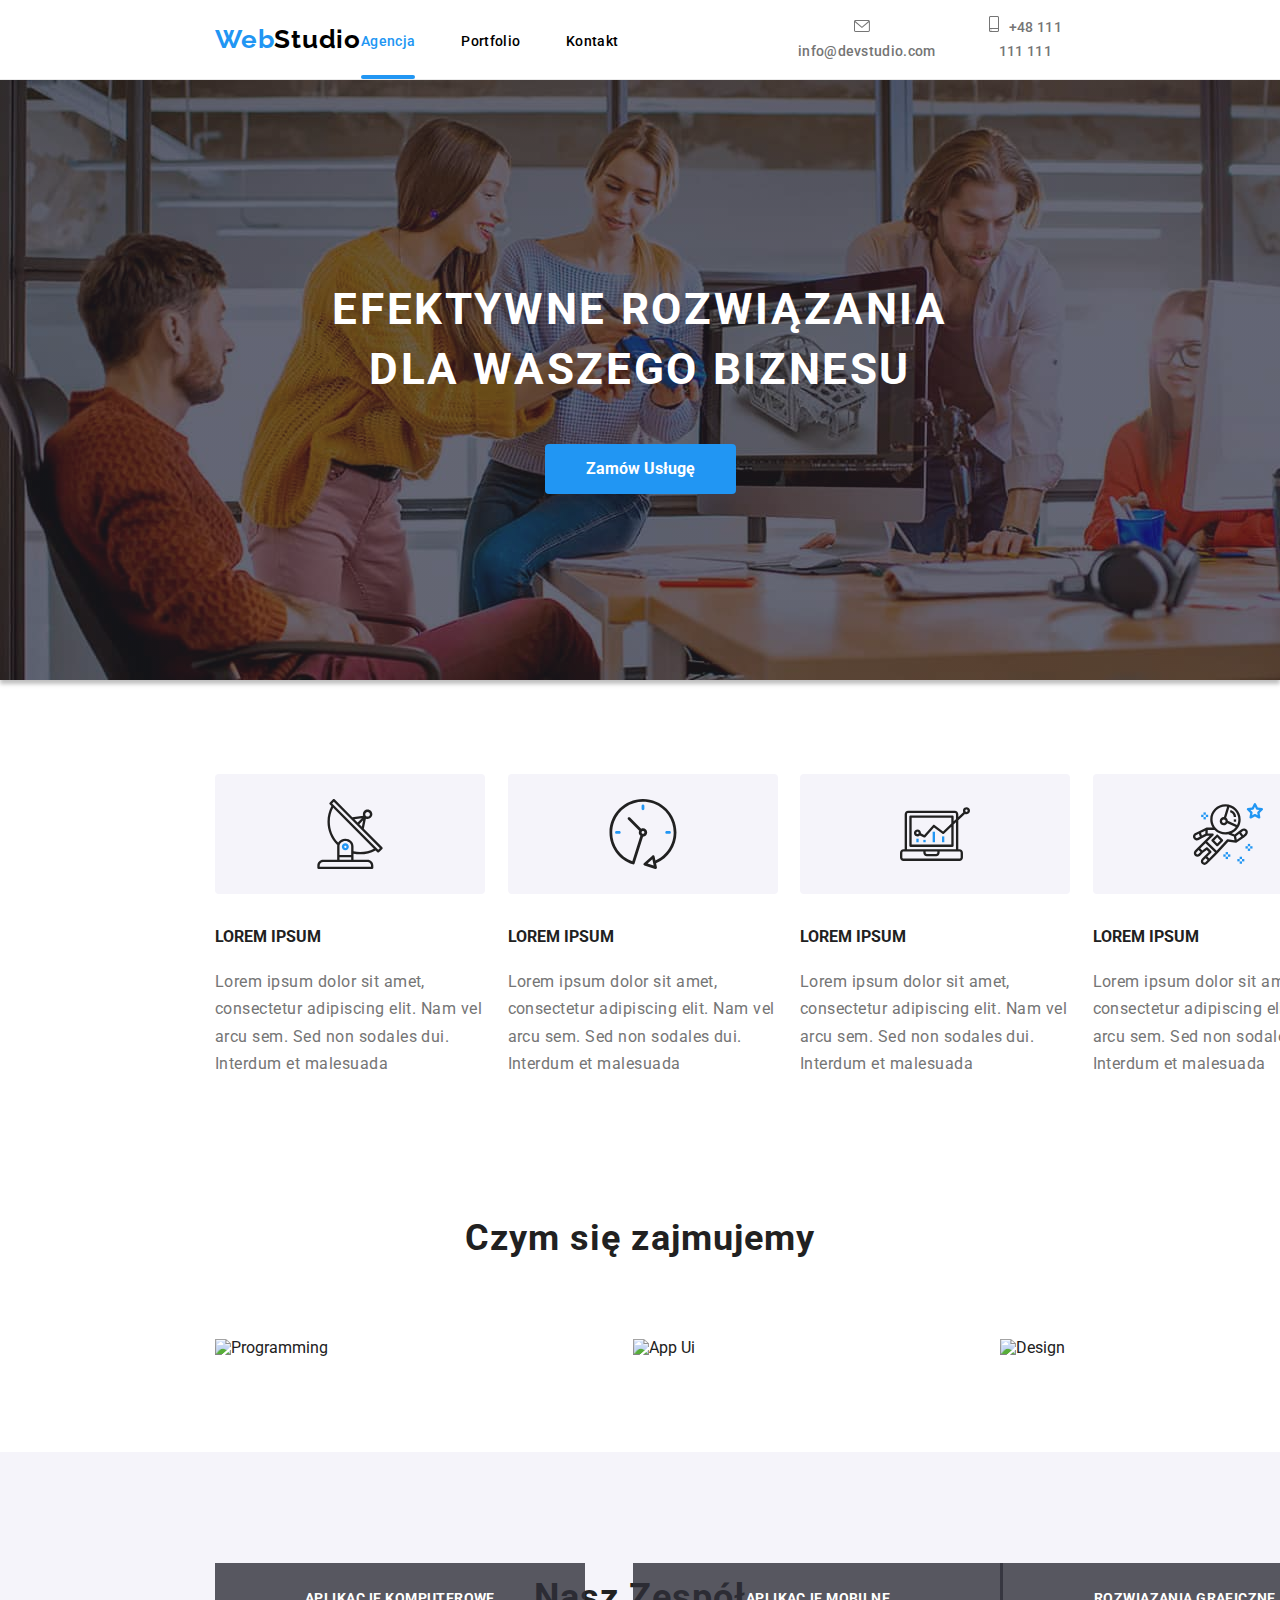
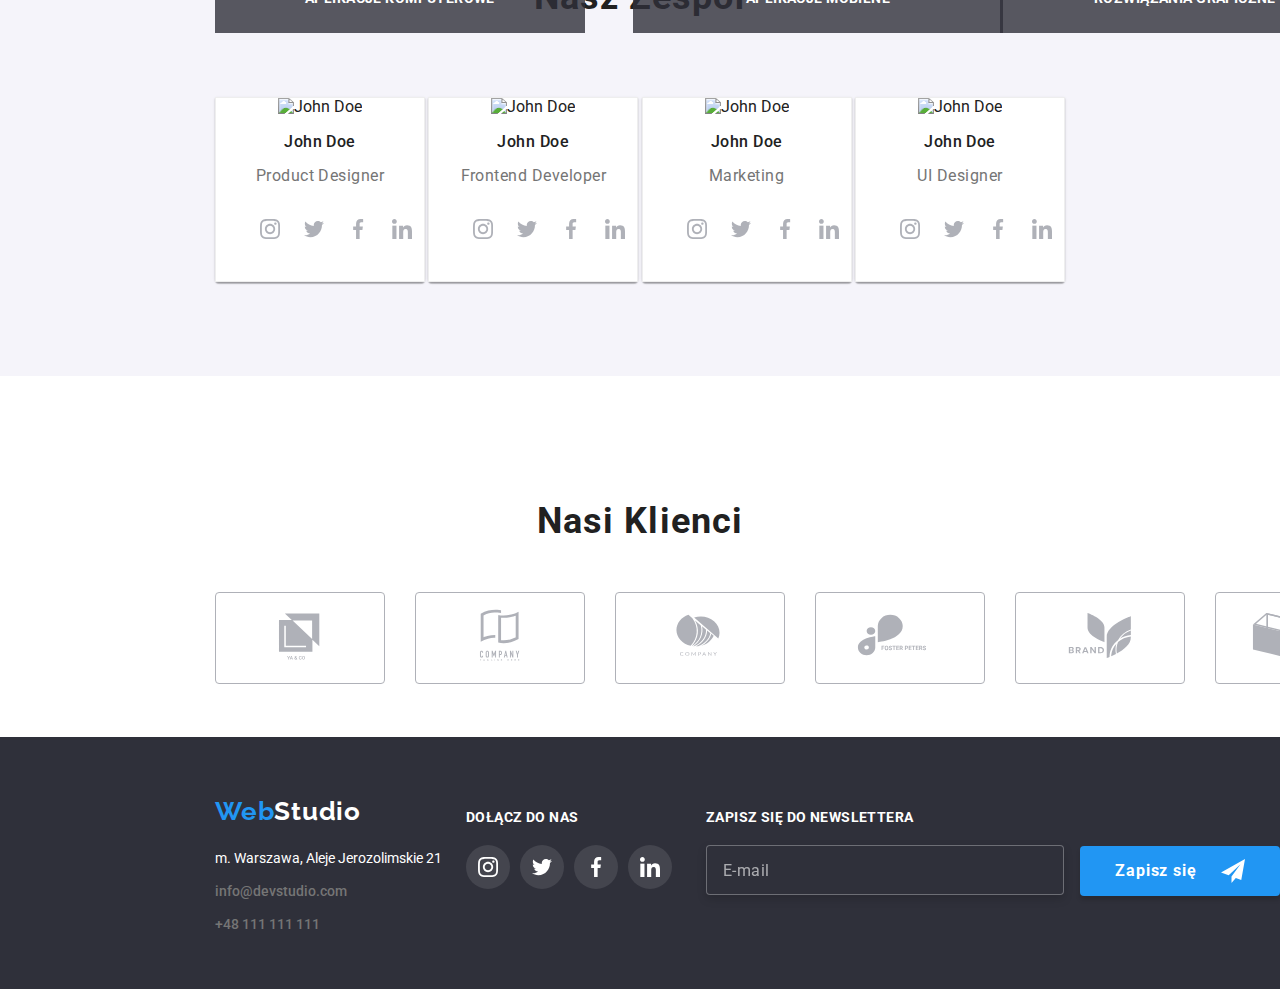
==== index.html @ 1c903889 "upd" ====
<!DOCTYPE html>
<html lang="en">
<head>
    <meta charset="UTF-8">
    <meta http-equiv="X-UA-Compatible" content="IE=edge">
    <meta name="viewport" content="width=device-width, initial-scale=1.0">
    <title>WebStudio</title>
    <link rel="stylesheet" href="https://cdnjs.cloudflare.com/ajax/libs/modern-normalize/1.1.0/modern-normalize.min.css" />
    <link rel="preconnect" href="https://fonts.googleapis.com">
    <link rel="preconnect" href="https://fonts.gstatic.com" crossorigin>
    <link href="https://fonts.googleapis.com/css2?family=Raleway:wght@700&family=Roboto:wght@400;500;700;900&display=swap"
        rel="stylesheet">
    <link rel="stylesheet" href="css/main.min.css">
</head>

<body>

    <header  class="header container--align">
        <h2 class="header__heading">
            <a href="index.html" class="header__logo"><span class="logo__branding">Web</span>Studio</a>
        </h2>

        <nav>
            <ul  class="header__menu">
                <li class="header__current-page"><a href="index.html" class="header__current-page-link">Agencja</a></li>
                <li><a href="portfolio.html" class="header__nav header__nav--padding">Portfolio</a></li>
                <li><a href="kontakt" class="header__nav">Kontakt</a></li>
            </ul>
        </nav>
        
        <ul  class="header__contacts">
            <li  class="header__mail"><a href="mailto:info@devstudio.com" class="contact">
                <svg class="header__icon" width="16px" height="12px">
                    <use href="./images/icons.svg#icon-envelope"></use>
                </svg>info@devstudio.com</a></li>
            <li><a href="tel:+48111111111" class="contact">
                <svg class="header__icon" width="10px" height="16px">
                    <use href="./images/icons.svg#icon-smartphone"></use>
                </svg>+48 111 111 111</a></li>
        </ul>
    </header>

    <main>
        <section class="face container container--align">
            <h1 class="face__title">
                EFEKTYWNE ROZWIĄZANIA<br> 
                DLA WASZEGO BIZNESU
            </h1>
            <p class="face__button">
                <button type="button" class="button-order" data-modal-open>Zamów Usługę</button>
            </p>
        </section>
        <section  class="section container advantages">
                <ul class="advantages__list">
                    <li>
                        <svg class="advantages__icon">
                            <use href="./images/icons.svg#icon-antenna"></use>
                        </svg>
                        <h4 class="advantages__title">
                            LOREM IPSUM
                        </h4>

                        <p class="advantages__description">
                            Lorem ipsum dolor sit amet, consectetur adipiscing elit. Nam vel arcu sem. Sed non sodales dui. Interdum et malesuada
                        </p>
                    </li>
                    <li>
                        <svg class="advantages__icon">
                            <use href="./images/icons.svg#icon-clock"></use>
                        </svg>
                        <h4 class="advantages__title">
                            LOREM IPSUM
                        </h4>
                    
                        <p class="advantages__description">
                            Lorem ipsum dolor sit amet, consectetur adipiscing elit. Nam vel arcu sem. Sed non sodales dui. Interdum et
                            malesuada
                        </p>
                    </li>
                    <li>
                        <svg class="advantages__icon">
                            <use href="./images/icons.svg#icon-diagram"></use>
                        </svg>
                        <h4 class="advantages__title">
                            LOREM IPSUM
                        </h4>
                    
                        <p class="advantages__description">
                            Lorem ipsum dolor sit amet, consectetur adipiscing elit. Nam vel arcu sem. Sed non sodales dui. Interdum et
                            malesuada
                        </p>
                    </li>
                    <li>
                        <svg class="advantages__icon">
                            <use href="./images/icons.svg#icon-astronaut"></use>
                        </svg>
                        <h4 class="advantages__title">
                            LOREM IPSUM
                        </h4>
                    
                        <p class="advantages__description">
                            Lorem ipsum dolor sit amet, consectetur adipiscing elit. Nam vel arcu sem. Sed non sodales dui. Interdum et
                            malesuada
                        </p>
                    </li>
                </ul>
        </section>
        <section  class="container container--align">
            <h2 class="title">Czym się zajmujemy</h2>
            <ul class="about-list">
            <li class="relative"><img
                src="images/programming.jpg"
                width="370"
                height="294"
                alt="Programming"
            />
            <div class="description">
                <p class="description__text">aplikacje komputerowe</p>
            </div>
            </li>
            <li class="relative"><img 
                src="images/appui.jpg" 
                width="370" 
                height="294" 
                alt="App Ui" 
            />
            <div class="description">
                <p class="description__text">aplikacje mobilne</p>
            </div>
            </li>
            <li class="relative"><img
                src="images/design.jpg"
                width="370"
                height="294"
                alt="Design"
            />
            <div class="description">
                <p class="description__text">rozwiązania graficzne</p>
            </div>
            </li>
            </ul>
        </section>
        <section class="team container container--align">
            <h2  class="title">Nasz Zespół</h2>
            <ul class="team__list">
            <li class="team__item"><figure class="team__item-background">
                <img
                    src="images/productdesigner.jpg"
                    width="270"
                    height="260"
                    alt="John Doe"
                />
                <figcaption>
                    <p class="team__name">John Doe</p>
                    <p class="team__description">Product Designer</p>
                    <ul class="team__social">
                        <li>
                            <a href="#" class="team__link">
                                <svg class="icon">
                                    <use href="./images/icons.svg#icon-instagram"></use>
                                </svg>
                            </a>
                        </li>
                        <li>
                            <a href="#" class="team__link">
                                <svg class="icon">
                                    <use href="./images/icons.svg#icon-twitter"></use>
                                </svg>
                            </a>
                        </li>
                        <li>
                            <a href="#" class="team__link">
                                <svg class="icon">
                                    <use href="./images/icons.svg#icon-facebook"></use>
                                </svg>
                            </a>
                        </li>
                        <li>
                            <a href="#" class="team__link">
                                <svg class="icon">
                                    <use href="./images/icons.svg#icon-linkedin"></use>
                                </svg>
                            </a>
                        </li>
                    </ul>
                </figcaption>
            </figure></li>
            <li class="team__item"><figure class="team__item-background">
                <img
                    src="images/frontenddeveloper.jpg"
                    width="270"
                    height="260"
                    alt="John Doe"
                />
                <figcaption>
                    <p class="team__name">John Doe</p>
                    <p class="team__description">Frontend Developer</p>
                    <ul class="team__social">
                        <li>
                            <a href="#" class="team__link">
                                <svg class="icon">
                                    <use href="./images/icons.svg#icon-instagram"></use>
                                </svg>
                            </a>
                        </li>
                        <li>
                            <a href="#" class="team__link">
                                <svg class="icon">
                                    <use href="./images/icons.svg#icon-twitter"></use>
                                </svg>
                            </a>
                        </li>
                        <li>
                            <a href="#" class="team__link">
                                <svg class="icon">
                                    <use href="./images/icons.svg#icon-facebook"></use>
                                </svg>
                            </a>
                        </li>
                        <li>
                            <a href="#" class="team__link">
                                <svg class="icon">
                                    <use href="./images/icons.svg#icon-linkedin"></use>
                                </svg>
                            </a>
                        </li>
                    </ul>
                </figcaption>
            </figure></li>
            <li class="team__item"><figure class="team__item-background">
                <img
                    src="images/marketing.jpg"
                    width="270"
                    height="260"
                    alt="John Doe"
                />
                <figcaption>
                    <p class="team__name">John Doe</p>
                    <p class="team__description">Marketing</p>
                    <ul class="team__social">
                        <li>
                            <a href="#" class="team__link">
                                <svg class="icon">
                                    <use href="./images/icons.svg#icon-instagram"></use>
                                </svg>
                            </a>
                        </li>
                        <li>
                            <a href="#" class="team__link">
                                <svg class="icon">
                                    <use href="./images/icons.svg#icon-twitter"></use>
                                </svg>
                            </a>
                        </li>
                        <li>
                            <a href="#" class="team__link">
                                <svg class="icon">
                                    <use href="./images/icons.svg#icon-facebook"></use>
                                </svg>
                            </a>
                        </li>
                        <li>
                            <a href="#" class="team__link">
                                <svg class="icon">
                                    <use href="./images/icons.svg#icon-linkedin"></use>
                                </svg>
                            </a>
                        </li>
                    </ul>
                </figcaption>
            </figure></li>
            <li class="team__item"><figure class="team__item-background">
                <img
                    src="images/uidesigner.jpg"
                    width="270"
                    height="260"
                    alt="John Doe"
                />
                <figcaption>
                    <p class="team__name">John Doe</p>
                    <p class="team__description">UI Designer</p>
                    <ul class="team__social">
                        <li>
                            <a href="#" class="team__link">
                                <svg class="icon">
                                    <use href="./images/icons.svg#icon-instagram"></use>
                                </svg>
                            </a>
                        </li>
                        <li>
                            <a href="#" class="team__link">
                                <svg class="icon">
                                    <use href="./images/icons.svg#icon-twitter"></use>
                                </svg>
                            </a>
                        </li>
                        <li>
                            <a href="#" class="team__link">
                                <svg class="icon">
                                    <use href="./images/icons.svg#icon-facebook"></use>
                                </svg>
                            </a>
                        </li>
                        <li>
                            <a href="#" class="team__link">
                                <svg class="icon">
                                    <use href="./images/icons.svg#icon-linkedin"></use>
                                </svg>
                            </a>
                        </li>
                    </ul>
                </figcaption>
            </figure></li>
            </ul>
        </section>
        <section class="container clients container--align">
            <h2 class="title">Nasi Klienci</h2>
            <ul class="clients__list">
                <li class="clients__link">
                    <a>
                        <svg class="clients__logo">
                            <use href="./images/icons.svg#icon-Logo_yaco"></use>
                        </svg>
                    </a>
                </li>
                <li class="clients__link">
                    <a>
                        <svg class="clients__logo">
                            <use href="./images/icons.svg#icon-Logo_tagline"></use>
                        </svg>
                    </a>
                </li>
                <li class="clients__link">
                    <a>
                        <svg class="clients__logo">
                            <use href="./images/icons.svg#icon-Logo_company"></use>
                        </svg>
                    </a>
                </li>
                <li class="clients__link">
                    <a>
                        <svg class="clients__logo">
                            <use href="./images/icons.svg#icon-Logo_foster"></use>
                        </svg>
                    </a>
                </li>
                <li class="clients__link">
                    <a>
                        <svg class="clients__logo">
                            <use href="./images/icons.svg#icon-Logo_brand"></use>
                        </svg>
                    </a>
                </li>
                <li class="clients__link">
                    <a>
                        <svg class="clients__logo">
                            <use href="./images/icons.svg#icon-Logo_tag"></use>
                        </svg>
                    </a>
                </li>
            </ul>
        </section>
    </main>
    <footer class="footer container">
        <ul class="footer__list">
            <li>
                <h2>
                    <a href="/" class="footer__logo"><span class="logo__branding">Web</span>Studio</a>
                </h2>
                 <address class="footer__address">
                m. Warszawa, Aleje Jerozolimskie 21
                </address>
                <ul  class="footer__contacts">
                    <li  class="footer__mail"><a href="mailto:info@devstudio.com" class="contact">info@devstudio.com</a></li>
                    <li><a href="tel:+48111111111" class="contact">+48 111 111 111</a></li>
                </ul>
            </li>
            <li>
                <p class="footer__join">DOŁĄCZ DO NAS</p>
                <ul class="footer__social-list">
                    <li class="footer__social-item">
                        <a href="#" class="footer__social-icon">
                            <svg class="icon">
                                <use href="./images/icons.svg#icon-instagram"></use>
                            </svg>
                        </a>
                    </li>
                    <li class="footer__social-item">
                        <a href="#" class="footer__social-icon">
                            <svg class="icon">
                                <use href="./images/icons.svg#icon-twitter"></use>
                            </svg>
                        </a>
                    </li>
                    <li class="footer__social-item">
                        <a href="#" class="footer__social-icon">
                            <svg class="icon">
                                <use href="./images/icons.svg#icon-facebook"></use>
                            </svg>
                        </a>
                    </li>
                    <li class="footer__social-item">
                        <a href="#" class="footer__social-icon">
                            <svg class="icon">
                                <use href="./images/icons.svg#icon-linkedin"></use>
                            </svg>
                        </a>
                    </li>
                </ul>
            </li>
            <li>
                <p class="footer__join">ZAPISZ SIĘ DO NEWSLETTERA</p>
                <form>
                    <input type="email" class="footer__form" name="email" placeholder="E-mail">
                    <button type="submit" class="footer__submit">
                        Zapisz się
                        <svg class="footer__icon" width="24" height="24">
                            <use href="./images/icons.svg#icon-send">
                        </svg>
                    </button>
                </form>
            </li>
        </ul>
    </footer>
    <div class="backdrop is-hidden" data-modal>
        <div class="modal-window">
            <button class="close-button" type="button" data-modal-close>
                <svg class="close-button__x">
                    <use href="./images/icons.svg#icon-close-button"></use>
                </svg>
            </button>
            <div>
                <h2 class="form-title">Zostaw swoje dane w formularzu poniżej</h2>
                <form name="newsletter" class="form">
                    <label class="form__item">
                        Imię
                        <span>
                            <input type="text" name="name" class="form__input">
                            <svg class="form__person" width="18" height="18">
                                <use href="./images/icons.svg#icon-person-black"></use>
                            </svg>
                        </span>
                    </label>
                    <label class="form__item">
                        Telefon
                        <span>
                            <input type="tel" name="phone__number" class="form__input">
                            <svg class="form__phone" width="18" height="18">
                                <use href="./images/icons.svg#icon-phone-black"></use>
                            </svg>
                        </span>
                    </label>
                    <label class="form__item">
                        Email
                        <span>
                            <input type="email" name="email" class="form__input">
                            <svg class="form__email" width="18" height="18">
                                <use href="./images/icons.svg#icon-email-black"></use>
                            </svg>
                        </span>
                    </label>
                    <label class="form__item">
                        Komentarz
                        <textarea name="comment" rows="5" placeholder="Wprowadź tekst" class="form__comment"></textarea>
                    </label>
                    <label class="form__checkbox-box">
                        <input type="checkbox" value="reg" class="form__checkbox visually-hidden" required>
                        <p class="form__checkbox-description">
                        Oświadczam iż akceptuję <a href="#" class="form__link">Regulamin</a> i <a href="#" class="form__link">Politykę Prywatności</a>.
                        </p>
                    </label>
                    <button type="submit" class="form__submit">Wyślij</button>
                </form>
            </div>
        </div>
    </div>
    <script src="./js/modal.js"></script>
</body>
</html>
---- css/main.min.css ----
.visually-hidden{position:absolute !important;clip:rect(1px 1px 1px 1px);clip:rect(1px, 1px, 1px, 1px);padding:0 !important;border:0 !important;height:1px !important;width:1px !important;overflow:hidden}*,*::before,*::after{box-sizing:border-box}:root{--brand-colour: #2196f3;--text-one: #212121;--text-two: #757575;--text-three: #000;--icon-color: #AFB1B8;--background-one: #2f303a;--background-two: #f5f4fa;--background-three: #F5F4FA;--font-families: 'Roboto';--basic-color: #fff}body{font-family:var(--font-families),"Raleway",sans-serif;color:var(--text-one);max-width:1600px;margin:0 auto}.contact{text-decoration:none;color:var(--text-two);fill:var(--text-two);line-height:171%;font-size:14px;font-weight:500;transition-property:color;transition-duration:250ms;transition-timing-function:cubic-bezier(0.4, 0, 0.2, 1)}.contact:hover,.contact:focus{color:var(--brand-colour);fill:var(--brand-colour)}.relative{position:relative}.title{text-align:center;font-weight:700;font-size:36px;line-height:42px;letter-spacing:0.03em}.icon{width:20px;height:20px}.section{padding-top:94px;padding-bottom:94px}.container{max-width:1600px;padding-left:auto;padding-right:auto}.container--align{text-align:center}.header__logo{color:var(--text-three)}.header__logo,.footer__logo{font-size:26px;font-weight:700;font-family:'Raleway';letter-spacing:0.03em;text-decoration:none;transition-property:color;transition-duration:250ms;transition-timing-function:cubic-bezier(0.4, 0, 0.2, 1)}.header__logo:focus,.header__logo:hover,.footer__logo:focus,.footer__logo:hover{color:var(--brand-colour);fill:var(--brand-colour)}.footer__logo{color:var(--basic-color);margin-top:60px;margin-bottom:20px}.logo__branding{color:var(--brand-colour)}.backdrop{position:fixed;left:0;top:0;width:100%;height:100%;background-color:rgba(0,0,0,0.2);transition-property:opacity;transition-duration:250ms;transition-timing-function:cubic-bezier(0.4, 0, 0.2, 1)}.modal-window{position:absolute;top:50%;left:50%;transform:translate(-50%, -50%);width:528px;height:581px;background-color:var(--basic-color);border-radius:4px;transition-property:all;transition-duration:250ms;transition-timing-function:cubic-bezier(0.4, 0, 0.2, 1)}.is-hidden{opacity:0;visibility:hidden;pointer-events:none}.close-button{position:absolute;top:8px;right:8px;width:30px;height:30px;border:1px solid rgba(0,0,0,0.1);border-radius:50%;cursor:pointer;background-color:var(--basic-color);transition-property:background-color;transition-duration:250ms;transition-timing-function:cubic-bezier(0.4, 0, 0.2, 1)}.close-button:hover,.close-button:focus{background-color:var(--brand-colour);fill:var(--basic-color)}.close-button__x{width:11px;height:11px}.form-title{margin-top:40px;margin-bottom:12px;font-weight:700;font-size:20px;line-height:23px;text-align:center;letter-spacing:0.03em;color:var(--text-one)}.form{display:flex;flex-direction:column;align-items:center}.form__item{display:flex;flex-direction:column;font-size:12px;letter-spacing:0.01em;color:var(--text-two)}.form__input{width:448px;height:40px;padding-left:40px;margin-bottom:10px;margin-top:4px;border:1px solid rgba(33,33,33,0.2);border-radius:4px;transition-property:border-color;transition-duration:250ms;transition-timing-function:cubic-bezier(0.4, 0, 0.2, 1)}.form__comment{width:448px;height:120px;margin-bottom:20px;margin-top:4px;border:1px solid rgba(33,33,33,0.2);border-radius:4px;resize:none;padding:12px 16px;transition-property:border-color;transition-duration:250ms;transition-timing-function:cubic-bezier(0.4, 0, 0.2, 1)}.form__comment::placeholder{font-size:12px;line-height:14px;letter-spacing:0.01em;color:rgba(117,117,117,0.5)}.form__checkbox-box{display:flex}.form__checkbox{margin-top:5px}.form__checkbox-description{margin-top:0px;font-size:14px;line-height:171%;letter-spacing:0.03em;color:var(--text-two)}.form__checkbox-description::before{display:inline-block;content:"";width:16px;height:15px;border:1px solid var(--text-three);border-radius:2px}.form__checkbox:checked+.form__checkbox-description::before{background-color:var(--brand-colour);border:none;background-image:url("data:image/svg+xml;charset=utf8,%3Csvg width='13' height='10' viewBox='0 0 13 10' fill='none' xmlns='http://www.w3.org/2000/svg'%3E%3Cpath d='M1.95703 4.75166L1.88825 4.68604L1.81923 4.75141L0.93123 5.59258L0.854858 5.66492L0.930974 5.73753L4.42671 9.07236L4.49574 9.1382L4.56476 9.07236L12.069 1.91352L12.1449 1.84116L12.069 1.76881L11.1873 0.927644L11.1183 0.861826L11.0493 0.927611L4.49577 7.17353L1.95703 4.75166Z' fill='white' stroke='white' stroke-width='0.2'/%3E%3C/svg%3E");background-repeat:no-repeat;background-position:center;flex-direction:center;text-align:center}.form__link{color:var(--brand-colour)}.form__submit{width:200px;height:50px;box-shadow:0px 4px 4px rgba(0,0,0,0.15);border-radius:4px;background-color:var(--brand-colour);color:var(--basic-color);font-weight:700;font-size:16px;line-height:188%;letter-spacing:0.06em;border:none;cursor:pointer;transition-property:background-color;transition-duration:250ms;transition-timing-function:cubic-bezier(0.4, 0, 0.2, 1)}.form__submit:hover,.form__submit:focus{background-color:var(--basic-color);color:var(--brand-colour)}.form__person{position:absolute;top:19.5%;transform:translateY(-50%);left:54px;transition:fill 250ms cubic-bezier(0.4, 0, 0.2, 1)}.form__phone{position:absolute;top:31%;transform:translateY(-50%);left:54px;transition:fill 250ms cubic-bezier(0.4, 0, 0.2, 1)}.form__email{position:absolute;top:42.7%;transform:translateY(-50%);left:54px;transition:fill 250ms cubic-bezier(0.4, 0, 0.2, 1)}.form__item:hover,.form__item:focus,.form__input:hover,.form__input:focus,.form__comment:hover,.form__comment:focus{border-color:var(--brand-colour);fill:var(--brand-colour)}.form__phone:hover,.form__phone:focus,.form__person:focus,.form__person:hover,.form__email:hover,.form__email:focus{fill:var(--brand-colour)}.header{display:flex;align-items:center;justify-content:space-between;border-bottom:1px solid #ececec;height:80px;margin:0 auto}.header__heading{margin-left:215px}.header__menu{list-style-type:none;display:flex;padding-left:0px;padding-right:93px;letter-spacing:0.02em;margin-bottom:0px;margin-top:32px;align-items:baseline}.header__current-page-link{text-decoration:none;color:var(--brand-colour)}.header__current-page-link::after{display:block;content:' ';background-color:var(--brand-colour);width:54px;height:4px;margin-top:26.5px;border-radius:2px}.header__nav{text-decoration:none;color:var(--text-three);transition-property:color;transition-duration:250ms;transition-timing-function:cubic-bezier(0.4, 0, 0.2, 1)}.header__nav:focus,.header__nav:hover{color:var(--brand-colour);fill:var(--brand-colour)}.header__current-page{max-height:48px}.header__nav,.header__current-page{font-size:14px;font-weight:500}.header__nav{padding-right:46.5px}.header__nav--padding{padding-right:46px}.header__nav--padding{padding-left:46px}.header__contacts{display:flex;list-style-type:none;justify-content:end;letter-spacing:0.02em;margin-right:215px}.header__mail{padding-right:50px}.header__icon{margin-right:10px;transition-property:color;transition-duration:250ms;transition-timing-function:cubic-bezier(0.4, 0, 0.2, 1)}.footer{background-color:var(--background-one);color:var(--basic-color);height:252px;padding-top:40px}.footer__list{display:flex;list-style:none;padding-left:0px;max-width:1170px;margin-top:0px;margin-left:215px;justify-content:space-between}.footer__address{font-style:normal;font-size:14px;line-height:171%;margin-bottom:9px}.footer__contacts{list-style-type:none;padding-left:0px;margin-top:0px}.footer__join{margin-bottom:20px;margin-top:32px;font-weight:700;font-size:14px;line-height:16px;letter-spacing:0.03em;text-transform:uppercase}.footer__social-list{display:flex;list-style:none;padding-left:0px}.footer__social-item{padding-right:10px}.footer__social-icon{display:flex;width:44px;height:44px;border-radius:50%;align-items:center;justify-content:center;fill:#fff;background-color:rgba(255,255,255,0.1);transition-property:fill, background-color;transition-duration:250ms;transition-timing-function:cubic-bezier(0.4, 0, 0.2, 1)}.footer__social-icon:hover,.footer__social-icon:focus{fill:#fff;background-color:var(--brand-colour)}.footer__form{width:358px;height:50px;padding-left:16px;margin-right:12px;background-color:var(--background-one);border:1px solid rgba(255,255,255,0.3);box-sizing:border-box;filter:drop-shadow(0px 4px 4px rgba(0,0,0,0.15));border-radius:4px;color:var(--basic-color);transition-property:border-color;transition-duration:250ms;transition-timing-function:cubic-bezier(0.4, 0, 0.2, 1)}.footer__form::placeholder{letter-spacing:0.03em;color:rgba(255,255,255,0.6)}.footer__form:hover,.footer__form:focus{border-color:var(--brand-colour)}.footer__submit{display:inline-flex;justify-content:center;align-items:center;width:200px;height:50px;background-color:var(--brand-colour);border:none;box-shadow:0px 4px 4px rgba(0,0,0,0.15);border-radius:4px;cursor:pointer;font-size:16px;font-weight:700;line-height:188%;letter-spacing:0.06em;color:var(--basic-color);fill:var(--basic-color);transition-property:background-color;transition-duration:250ms;transition-timing-function:cubic-bezier(0.4, 0, 0.2, 1)}.footer__submit:hover,.footer__submit:focus{background-color:var(--basic-color);color:var(--brand-colour);fill:var(--brand-colour)}.footer__icon{margin-left:24px}.footer__mail{padding-bottom:9px}.face{background-image:linear-gradient(rgba(47,48,58,0.4), rgba(47,48,58,0.4)),url("/images/main-background.jpg");background-size:cover;background-repeat:no-repeat;box-shadow:0px 4px 4px rgba(0,0,0,0.25);color:var(--basic-color);font-size:44px;font-weight:900;line-height:136%;text-align:center;letter-spacing:0.06em;text-transform:uppercase;height:600px;border:1px;border-color:#000}.face__title{margin:0px;padding-top:200px;line-height:136%;letter-spacing:0.06em;font-size:44px}.face__button{margin-top:0px;padding-top:30px}.button-order{background-color:var(--brand-colour);color:var(--basic-color);font-size:16px;font-weight:700;line-height:188%;cursor:pointer;border:none;border-radius:4px;padding:10px 41px;transition-property:color, background-color, box-shadow;transition-duration:250ms;transition-timing-function:cubic-bezier(0.4, 0, 0.2, 1)}.button-order:hover{background-color:var(--basic-color);color:var(--brand-colour);box-shadow:0px 4px 4px rgba(0,0,0,0.15)}.advantages{padding:94px 0px;margin-left:215px;max-width:1170px}.advantages__list{display:flex;justify-content:space-around;list-style:none;margin:0px;width:1170px;padding:0px}.advantages__icon{width:270px;height:120px;background-color:var(--background-three);border-radius:4px;padding:25px 100px;margin-bottom:30px}.advantages__title{font-weight:700;margin-top:0px;text-align:start}.advantages__description{color:var(--text-two);line-height:171%;letter-spacing:0.03em;text-align:start}.about-list{display:flex;list-style:none;padding:50px 215px 94px 215px;justify-content:space-between;margin:0 auto}.description{position:absolute;top:224px;background-color:rgba(47,48,58,0.8);width:370px;height:70px;text-align:center}.description__text{margin-top:27px;font-weight:700;font-size:14px;line-height:16px;text-align:center;letter-spacing:0.03em;text-transform:uppercase;color:var(--basic-color)}.team{background-color:var(--background-two);padding-top:94px;padding-bottom:94px}.team__list{display:flex;list-style:none;padding:50px 215px 0px 215px;justify-content:space-between;margin-bottom:0px}.team__item{box-shadow:0px 1px 3px rgba(0,0,0,0.12),0px 1px 1px rgba(0,0,0,0.14),0px 2px 1px rgba(0,0,0,0.2);border-radius:0px 0px 4px 4px;max-width:270px;border:none}.team__item-background{background-color:var(--basic-color);border:1px solid #eeeeee;margin:0px}.team__name{font-weight:500;font-size:16px;text-align:center;letter-spacing:0.03em;margin-bottom:10px}.team__description{text-align:center;margin-bottom:16px;margin-top:10px;color:var(--text-two);font-size:16px;line-height:188%;letter-spacing:0.03em}.team__social{max-width:206px;list-style:none;display:flex;margin-bottom:30px;padding:0;justify-content:space-between;margin-left:32px}.team__link{display:flex;width:44px;height:44px;border-radius:50%;align-items:center;justify-content:center;fill:var(--icon-color);transition-property:fill, background-color;transition-duration:250ms;transition-timing-function:cubic-bezier(0.4, 0, 0.2, 1)}.team__link:hover,.team__link:focus{fill:#fff;background-color:var(--brand-colour)}.clients{padding-top:94px}.clients__list{display:flex;justify-content:space-between;list-style:none;width:1170px;margin:50px 215px 53px 215px;padding-left:0px;padding:0px}.clients__link{display:flex;width:170px;height:92px;border:1px solid #AFB1B8;border-radius:4px;fill:var(--icon-color);cursor:pointer;justify-content:center;align-items:center;transition-property:fill, background-color, border-color;transition-duration:250ms;transition-timing-function:cubic-bezier(0.4, 0, 0.2, 1)}.clients__link:hover,.clients__link:focus{fill:var(--brand-colour);border-color:var(--brand-colour)}.clients__logo{width:106px;height:60px}.filters{display:flex;justify-content:center;padding-top:94px;padding-bottom:50px}.filters__button-list{font-weight:500;font-size:16px;line-height:162%;list-style-type:none;display:flex;letter-spacing:0.03em;padding:0}.filters__button{background-color:var(--background-two);border:none;cursor:pointer;font-size:16px;font-weight:500;margin-left:4px;margin-right:4px;border-radius:4px;padding:6px 20px;transition-property:color, background-color, box-shadow;transition-duration:250ms;transition-timing-function:cubic-bezier(0.4, 0, 0.2, 1)}.filters__button:hover,.filters__button:focus{background-color:var(--brand-colour);color:var(--basic-color);box-shadow:0px 3px 1px rgba(0,0,0,0.1),0px 1px 2px rgba(0,0,0,0.08),0px 2px 2px rgba(0,0,0,0.12)}.projects{padding-top:0px;padding-bottom:94px;max-width:1170px;margin:0 auto;align-items:center}.projects__list{list-style-type:none;display:flex;flex-wrap:wrap;margin-right:-30px;margin-top:-30px;padding-left:0px}.projects__item{display:flex;justify-content:center;margin-right:30px;margin-top:30px;flex-basis:calc(100% / 3 - 30px);max-width:370px;cursor:pointer;transition-property:box-shadow;transition-duration:250ms;transition-timing-function:cubic-bezier(0.4, 0, 0.2, 1)}.projects__item:hover{box-shadow:0px 1px 1px rgba(0,0,0,0.12),0px 4px 4px rgba(0,0,0,0.06),1px 4px 6px rgba(0,0,0,0.16)}.figure{background-color:var(--basic-color);border:1px solid #eeeeee;margin:0px}.figure__overlay{position:relative;overflow:hidden}.figure__overlay:hover .figure__overlay-description{transform:translateY(0)}.figure__overlay-description{position:absolute;top:0;left:0;width:100%;height:100%;background:rgba(33,150,243,0.9);font-size:18px;line-height:28px;letter-spacing:0.03em;color:var(--basic-color);padding-top:49px;padding-left:24px;padding-right:45px;margin:0;transform:translateY(100%);transition:transform 1500ms;transition-timing-function:cubic-bezier(0.4, 0, 0.2, 1)}.figure__caption{padding:0px 24px 20px 24px}.figure__caption-top{font-weight:700;font-size:18px;line-height:200%;letter-spacing:0.06em;margin-bottom:4px}.figure__caption-top,.figure__caption-bottom{text-align:start}.figure__caption-bottom{color:var(--text-two);font-size:16px;line-height:188%;letter-spacing:0.03em;margin-top:0px;margin-bottom:0px}
/*# sourceMappingURL=main.min.css.map */
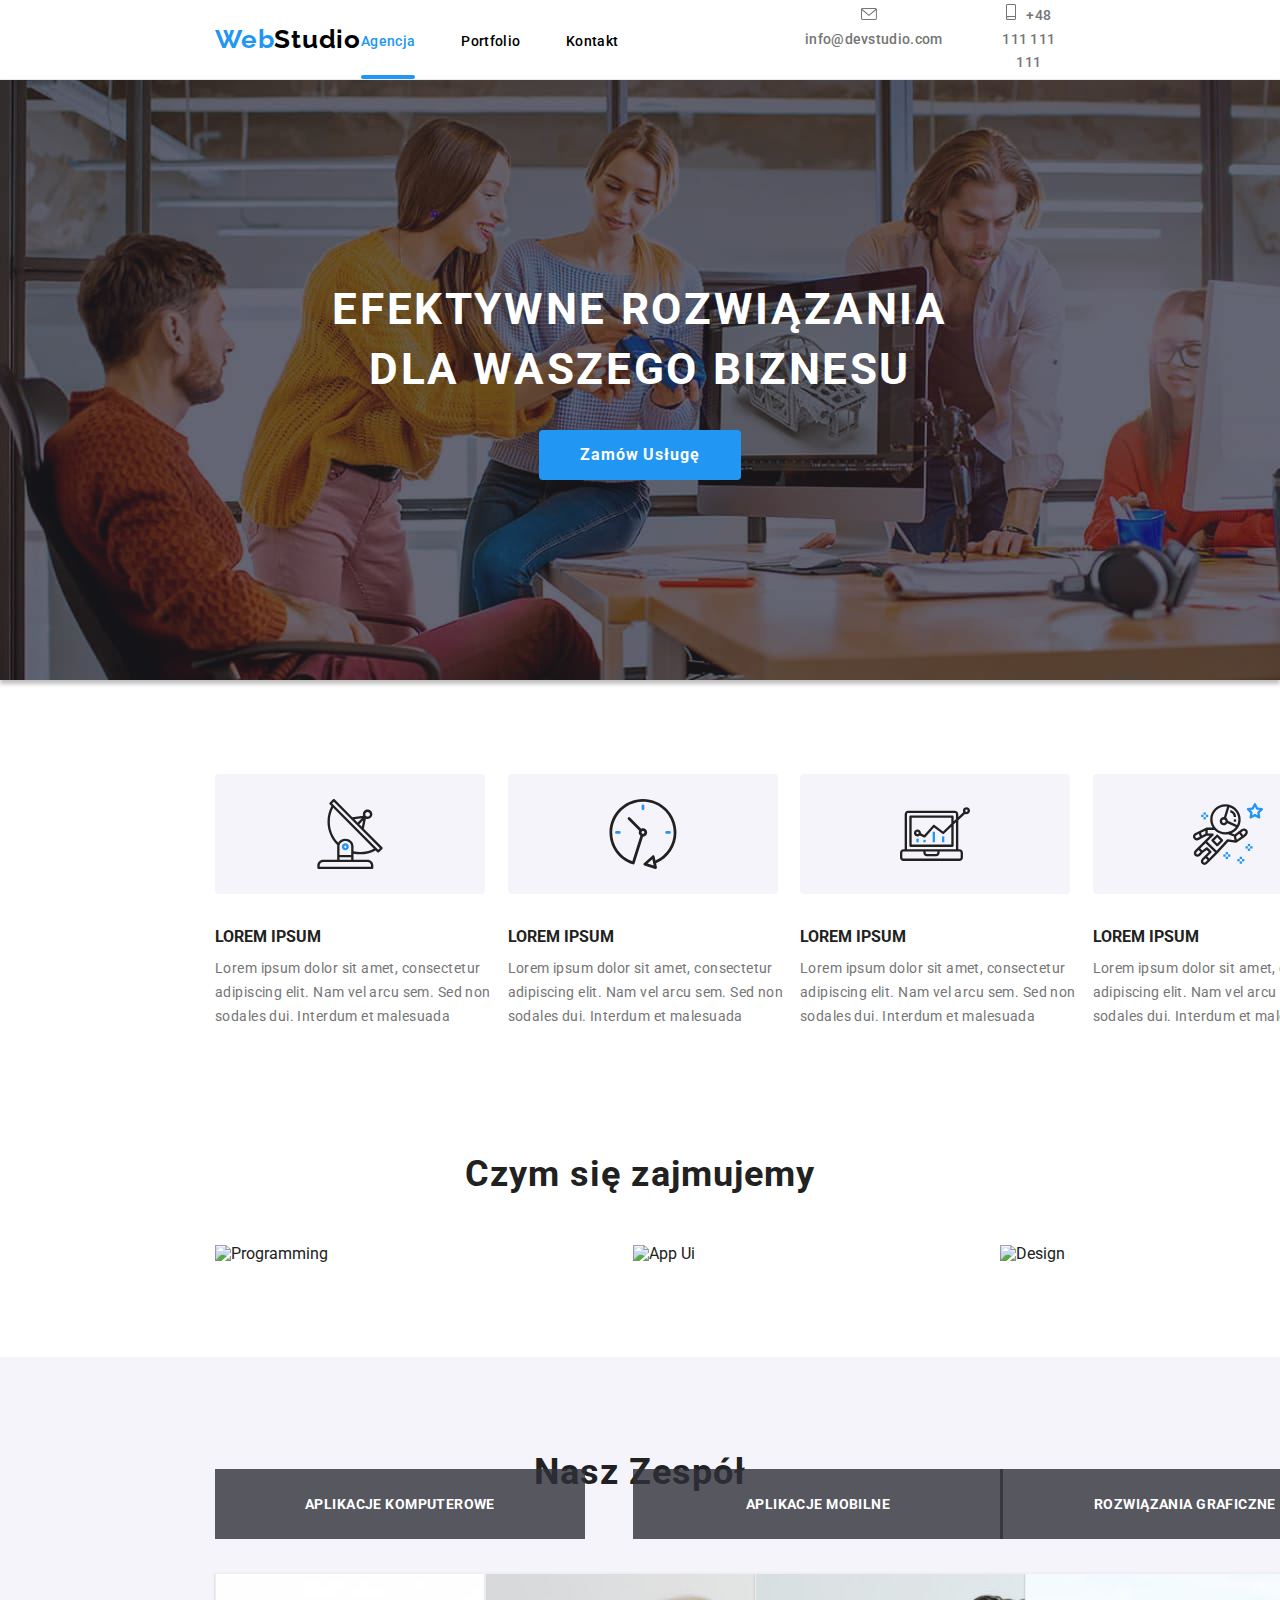
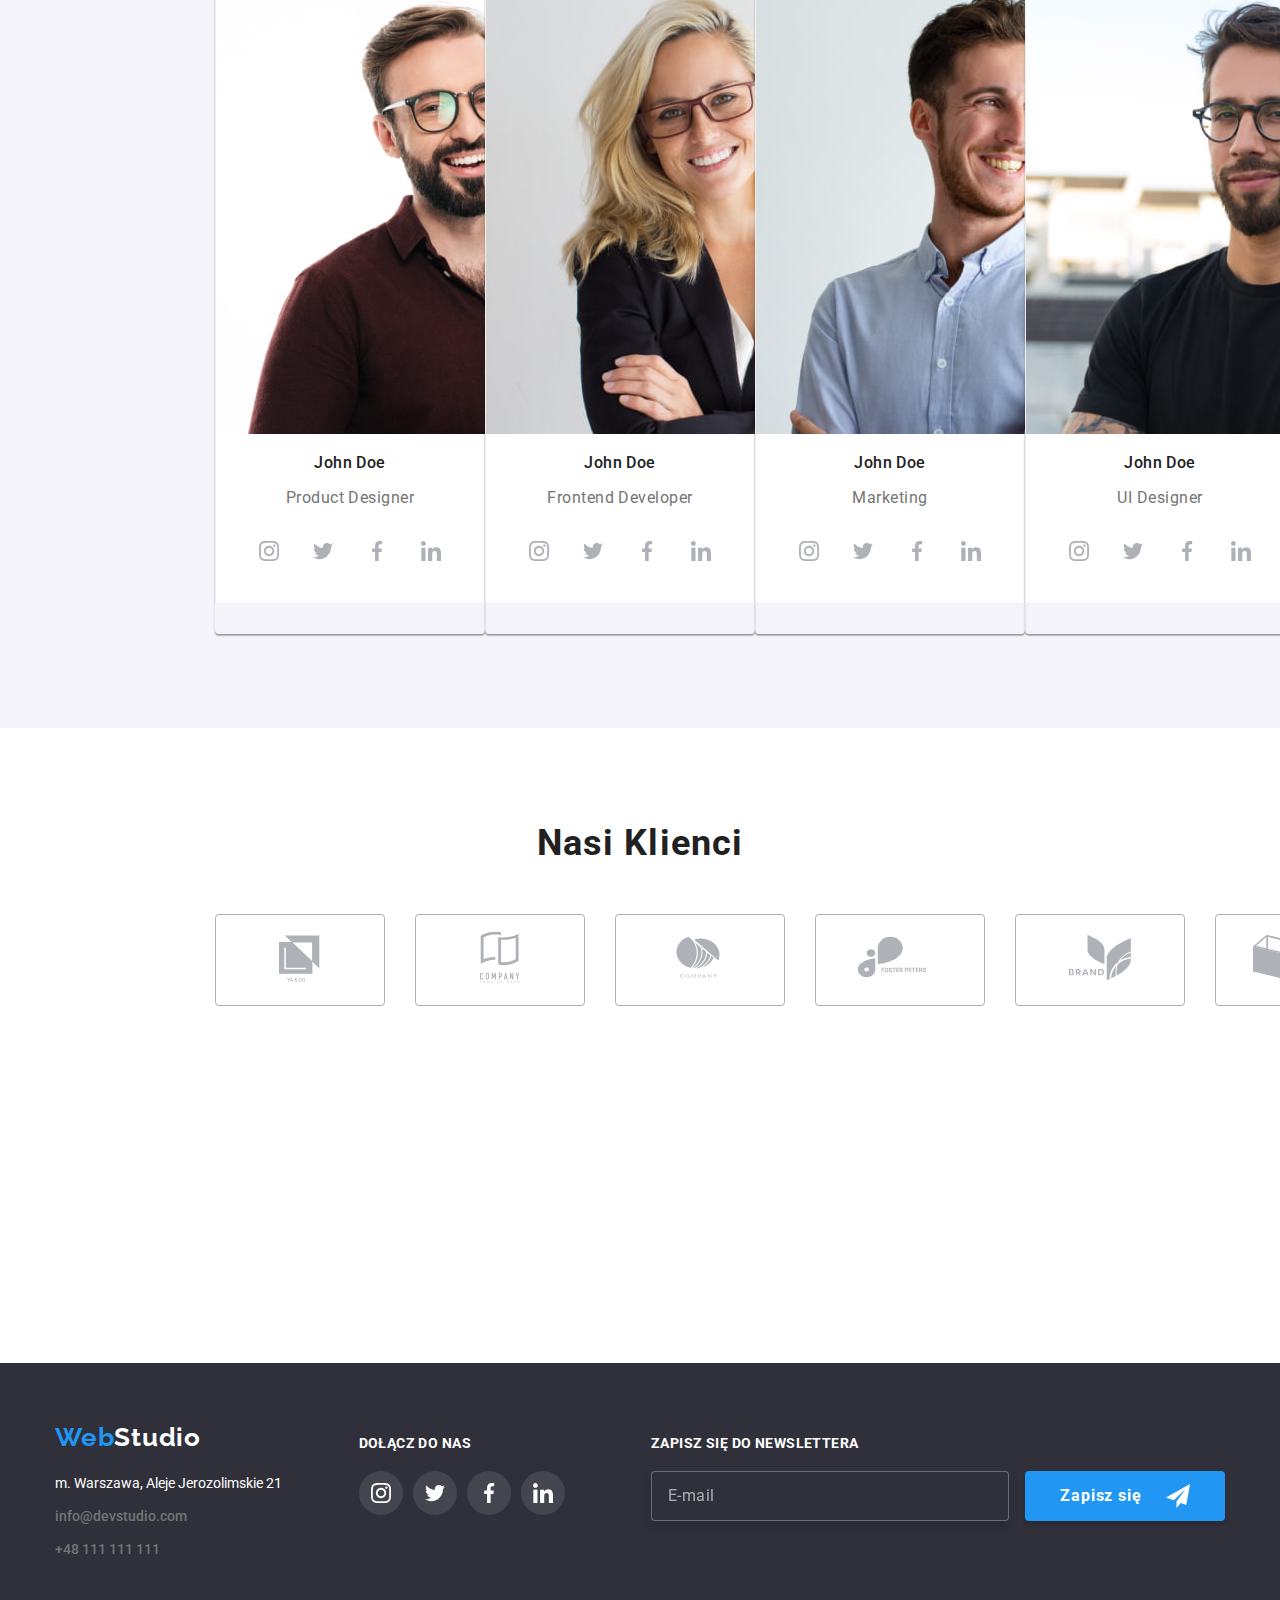
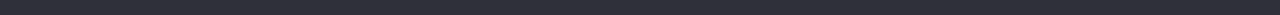
==== commit babf8a2d: "first_part" ====
--- a/index.html
+++ b/index.html
@@ -105,9 +105,9 @@
                     </li>
                 </ul>
         </section>
-        <section  class="container container--align">
+        <section  class="about container container--align">
             <h2 class="title">Czym się zajmujemy</h2>
-            <ul class="about-list">
+            <ul class="about__list">
             <li class="relative"><img
                 src="images/programming.jpg"
                 width="370"
@@ -144,12 +144,12 @@
             <h2  class="title">Nasz Zespół</h2>
             <ul class="team__list">
             <li class="team__item"><figure class="team__item-background">
-                <img
-                    src="images/productdesigner.jpg"
-                    width="270"
-                    height="260"
-                    alt="John Doe"
-                />
+                <picture>
+                    <source media="(max-width: 767.999px)"
+                        srcset="./images/product-designer-450.jpg 480w, ./images/product-designer-450@2x.jpg 960w"
+                        sizes="(min-width: 320px) 480px, 100vw">
+                    <img src="./images/product-designer-450.jpg" alt="John Doe">
+                </picture>
                 <figcaption>
                     <p class="team__name">John Doe</p>
                     <p class="team__description">Product Designer</p>
@@ -186,12 +186,12 @@
                 </figcaption>
             </figure></li>
             <li class="team__item"><figure class="team__item-background">
-                <img
-                    src="images/frontenddeveloper.jpg"
-                    width="270"
-                    height="260"
-                    alt="John Doe"
-                />
+                <picture>
+                    <source media="(max-width: 767.999px)"
+                        srcset="./images/frontend-dev-450.jpg 480w, ./images/frontend-dev-450@2x.jpg 960w"
+                        sizes="(min-width: 320px) 480px, 100vw">
+                    <img src="./images/frontend-dev-450.jpg" alt="John Doe">
+                </picture>
                 <figcaption>
                     <p class="team__name">John Doe</p>
                     <p class="team__description">Frontend Developer</p>
@@ -228,12 +228,12 @@
                 </figcaption>
             </figure></li>
             <li class="team__item"><figure class="team__item-background">
-                <img
-                    src="images/marketing.jpg"
-                    width="270"
-                    height="260"
-                    alt="John Doe"
-                />
+                <picture>
+                    <source media="(max-width: 767.999px)"
+                        srcset="./images/marketing-450.jpg 480w, ./images/marketing-450@2x.jpg 960w"
+                        sizes="(min-width: 320px) 480px, 100vw">
+                    <img src="./images/marketing-450.jpg" alt="John Doe">
+                </picture>
                 <figcaption>
                     <p class="team__name">John Doe</p>
                     <p class="team__description">Marketing</p>
@@ -270,12 +270,12 @@
                 </figcaption>
             </figure></li>
             <li class="team__item"><figure class="team__item-background">
-                <img
-                    src="images/uidesigner.jpg"
-                    width="270"
-                    height="260"
-                    alt="John Doe"
-                />
+                <picture>
+                    <source media="(max-width: 767.999px)"
+                        srcset="./images/ui-designer-450.jpg 480w, ./images/ui-designer-450@2x.jpg 960w"
+                        sizes="(min-width: 320px) 480px, 100vw">
+                    <img src="./images/ui-designer-450.jpg" alt="John Doe">
+                </picture>
                 <figcaption>
                     <p class="team__name">John Doe</p>
                     <p class="team__description">UI Designer</p>
@@ -364,7 +364,7 @@
     <footer class="footer container">
         <ul class="footer__list">
             <li>
-                <h2>
+                <h2 class="footer__logo-mobile">
                     <a href="/" class="footer__logo"><span class="logo__branding">Web</span>Studio</a>
                 </h2>
                  <address class="footer__address">
--- a/css/main.min.css
+++ b/css/main.min.css
@@ -1,2 +1,2 @@
-.visually-hidden{position:absolute !important;clip:rect(1px 1px 1px 1px);clip:rect(1px, 1px, 1px, 1px);padding:0 !important;border:0 !important;height:1px !important;width:1px !important;overflow:hidden}*,*::before,*::after{box-sizing:border-box}:root{--brand-colour: #2196f3;--text-one: #212121;--text-two: #757575;--text-three: #000;--icon-color: #AFB1B8;--background-one: #2f303a;--background-two: #f5f4fa;--background-three: #F5F4FA;--font-families: 'Roboto';--basic-color: #fff}body{font-family:var(--font-families),"Raleway",sans-serif;color:var(--text-one);max-width:1600px;margin:0 auto}.contact{text-decoration:none;color:var(--text-two);fill:var(--text-two);line-height:171%;font-size:14px;font-weight:500;transition-property:color;transition-duration:250ms;transition-timing-function:cubic-bezier(0.4, 0, 0.2, 1)}.contact:hover,.contact:focus{color:var(--brand-colour);fill:var(--brand-colour)}.relative{position:relative}.title{text-align:center;font-weight:700;font-size:36px;line-height:42px;letter-spacing:0.03em}.icon{width:20px;height:20px}.section{padding-top:94px;padding-bottom:94px}.container{max-width:1600px;padding-left:auto;padding-right:auto}.container--align{text-align:center}.header__logo{color:var(--text-three)}.header__logo,.footer__logo{font-size:26px;font-weight:700;font-family:'Raleway';letter-spacing:0.03em;text-decoration:none;transition-property:color;transition-duration:250ms;transition-timing-function:cubic-bezier(0.4, 0, 0.2, 1)}.header__logo:focus,.header__logo:hover,.footer__logo:focus,.footer__logo:hover{color:var(--brand-colour);fill:var(--brand-colour)}.footer__logo{color:var(--basic-color);margin-top:60px;margin-bottom:20px}.logo__branding{color:var(--brand-colour)}.backdrop{position:fixed;left:0;top:0;width:100%;height:100%;background-color:rgba(0,0,0,0.2);transition-property:opacity;transition-duration:250ms;transition-timing-function:cubic-bezier(0.4, 0, 0.2, 1)}.modal-window{position:absolute;top:50%;left:50%;transform:translate(-50%, -50%);width:528px;height:581px;background-color:var(--basic-color);border-radius:4px;transition-property:all;transition-duration:250ms;transition-timing-function:cubic-bezier(0.4, 0, 0.2, 1)}.is-hidden{opacity:0;visibility:hidden;pointer-events:none}.close-button{position:absolute;top:8px;right:8px;width:30px;height:30px;border:1px solid rgba(0,0,0,0.1);border-radius:50%;cursor:pointer;background-color:var(--basic-color);transition-property:background-color;transition-duration:250ms;transition-timing-function:cubic-bezier(0.4, 0, 0.2, 1)}.close-button:hover,.close-button:focus{background-color:var(--brand-colour);fill:var(--basic-color)}.close-button__x{width:11px;height:11px}.form-title{margin-top:40px;margin-bottom:12px;font-weight:700;font-size:20px;line-height:23px;text-align:center;letter-spacing:0.03em;color:var(--text-one)}.form{display:flex;flex-direction:column;align-items:center}.form__item{display:flex;flex-direction:column;font-size:12px;letter-spacing:0.01em;color:var(--text-two)}.form__input{width:448px;height:40px;padding-left:40px;margin-bottom:10px;margin-top:4px;border:1px solid rgba(33,33,33,0.2);border-radius:4px;transition-property:border-color;transition-duration:250ms;transition-timing-function:cubic-bezier(0.4, 0, 0.2, 1)}.form__comment{width:448px;height:120px;margin-bottom:20px;margin-top:4px;border:1px solid rgba(33,33,33,0.2);border-radius:4px;resize:none;padding:12px 16px;transition-property:border-color;transition-duration:250ms;transition-timing-function:cubic-bezier(0.4, 0, 0.2, 1)}.form__comment::placeholder{font-size:12px;line-height:14px;letter-spacing:0.01em;color:rgba(117,117,117,0.5)}.form__checkbox-box{display:flex}.form__checkbox{margin-top:5px}.form__checkbox-description{margin-top:0px;font-size:14px;line-height:171%;letter-spacing:0.03em;color:var(--text-two)}.form__checkbox-description::before{display:inline-block;content:"";width:16px;height:15px;border:1px solid var(--text-three);border-radius:2px}.form__checkbox:checked+.form__checkbox-description::before{background-color:var(--brand-colour);border:none;background-image:url("data:image/svg+xml;charset=utf8,%3Csvg width='13' height='10' viewBox='0 0 13 10' fill='none' xmlns='http://www.w3.org/2000/svg'%3E%3Cpath d='M1.95703 4.75166L1.88825 4.68604L1.81923 4.75141L0.93123 5.59258L0.854858 5.66492L0.930974 5.73753L4.42671 9.07236L4.49574 9.1382L4.56476 9.07236L12.069 1.91352L12.1449 1.84116L12.069 1.76881L11.1873 0.927644L11.1183 0.861826L11.0493 0.927611L4.49577 7.17353L1.95703 4.75166Z' fill='white' stroke='white' stroke-width='0.2'/%3E%3C/svg%3E");background-repeat:no-repeat;background-position:center;flex-direction:center;text-align:center}.form__link{color:var(--brand-colour)}.form__submit{width:200px;height:50px;box-shadow:0px 4px 4px rgba(0,0,0,0.15);border-radius:4px;background-color:var(--brand-colour);color:var(--basic-color);font-weight:700;font-size:16px;line-height:188%;letter-spacing:0.06em;border:none;cursor:pointer;transition-property:background-color;transition-duration:250ms;transition-timing-function:cubic-bezier(0.4, 0, 0.2, 1)}.form__submit:hover,.form__submit:focus{background-color:var(--basic-color);color:var(--brand-colour)}.form__person{position:absolute;top:19.5%;transform:translateY(-50%);left:54px;transition:fill 250ms cubic-bezier(0.4, 0, 0.2, 1)}.form__phone{position:absolute;top:31%;transform:translateY(-50%);left:54px;transition:fill 250ms cubic-bezier(0.4, 0, 0.2, 1)}.form__email{position:absolute;top:42.7%;transform:translateY(-50%);left:54px;transition:fill 250ms cubic-bezier(0.4, 0, 0.2, 1)}.form__item:hover,.form__item:focus,.form__input:hover,.form__input:focus,.form__comment:hover,.form__comment:focus{border-color:var(--brand-colour);fill:var(--brand-colour)}.form__phone:hover,.form__phone:focus,.form__person:focus,.form__person:hover,.form__email:hover,.form__email:focus{fill:var(--brand-colour)}.header{display:flex;align-items:center;justify-content:space-between;border-bottom:1px solid #ececec;height:80px;margin:0 auto}.header__heading{margin-left:215px}.header__menu{list-style-type:none;display:flex;padding-left:0px;padding-right:93px;letter-spacing:0.02em;margin-bottom:0px;margin-top:32px;align-items:baseline}.header__current-page-link{text-decoration:none;color:var(--brand-colour)}.header__current-page-link::after{display:block;content:' ';background-color:var(--brand-colour);width:54px;height:4px;margin-top:26.5px;border-radius:2px}.header__nav{text-decoration:none;color:var(--text-three);transition-property:color;transition-duration:250ms;transition-timing-function:cubic-bezier(0.4, 0, 0.2, 1)}.header__nav:focus,.header__nav:hover{color:var(--brand-colour);fill:var(--brand-colour)}.header__current-page{max-height:48px}.header__nav,.header__current-page{font-size:14px;font-weight:500}.header__nav{padding-right:46.5px}.header__nav--padding{padding-right:46px}.header__nav--padding{padding-left:46px}.header__contacts{display:flex;list-style-type:none;justify-content:end;letter-spacing:0.02em;margin-right:215px}.header__mail{padding-right:50px}.header__icon{margin-right:10px;transition-property:color;transition-duration:250ms;transition-timing-function:cubic-bezier(0.4, 0, 0.2, 1)}.footer{background-color:var(--background-one);color:var(--basic-color);height:252px;padding-top:40px}.footer__list{display:flex;list-style:none;padding-left:0px;max-width:1170px;margin-top:0px;margin-left:215px;justify-content:space-between}.footer__address{font-style:normal;font-size:14px;line-height:171%;margin-bottom:9px}.footer__contacts{list-style-type:none;padding-left:0px;margin-top:0px}.footer__join{margin-bottom:20px;margin-top:32px;font-weight:700;font-size:14px;line-height:16px;letter-spacing:0.03em;text-transform:uppercase}.footer__social-list{display:flex;list-style:none;padding-left:0px}.footer__social-item{padding-right:10px}.footer__social-icon{display:flex;width:44px;height:44px;border-radius:50%;align-items:center;justify-content:center;fill:#fff;background-color:rgba(255,255,255,0.1);transition-property:fill, background-color;transition-duration:250ms;transition-timing-function:cubic-bezier(0.4, 0, 0.2, 1)}.footer__social-icon:hover,.footer__social-icon:focus{fill:#fff;background-color:var(--brand-colour)}.footer__form{width:358px;height:50px;padding-left:16px;margin-right:12px;background-color:var(--background-one);border:1px solid rgba(255,255,255,0.3);box-sizing:border-box;filter:drop-shadow(0px 4px 4px rgba(0,0,0,0.15));border-radius:4px;color:var(--basic-color);transition-property:border-color;transition-duration:250ms;transition-timing-function:cubic-bezier(0.4, 0, 0.2, 1)}.footer__form::placeholder{letter-spacing:0.03em;color:rgba(255,255,255,0.6)}.footer__form:hover,.footer__form:focus{border-color:var(--brand-colour)}.footer__submit{display:inline-flex;justify-content:center;align-items:center;width:200px;height:50px;background-color:var(--brand-colour);border:none;box-shadow:0px 4px 4px rgba(0,0,0,0.15);border-radius:4px;cursor:pointer;font-size:16px;font-weight:700;line-height:188%;letter-spacing:0.06em;color:var(--basic-color);fill:var(--basic-color);transition-property:background-color;transition-duration:250ms;transition-timing-function:cubic-bezier(0.4, 0, 0.2, 1)}.footer__submit:hover,.footer__submit:focus{background-color:var(--basic-color);color:var(--brand-colour);fill:var(--brand-colour)}.footer__icon{margin-left:24px}.footer__mail{padding-bottom:9px}.face{background-image:linear-gradient(rgba(47,48,58,0.4), rgba(47,48,58,0.4)),url("/images/main-background.jpg");background-size:cover;background-repeat:no-repeat;box-shadow:0px 4px 4px rgba(0,0,0,0.25);color:var(--basic-color);font-size:44px;font-weight:900;line-height:136%;text-align:center;letter-spacing:0.06em;text-transform:uppercase;height:600px;border:1px;border-color:#000}.face__title{margin:0px;padding-top:200px;line-height:136%;letter-spacing:0.06em;font-size:44px}.face__button{margin-top:0px;padding-top:30px}.button-order{background-color:var(--brand-colour);color:var(--basic-color);font-size:16px;font-weight:700;line-height:188%;cursor:pointer;border:none;border-radius:4px;padding:10px 41px;transition-property:color, background-color, box-shadow;transition-duration:250ms;transition-timing-function:cubic-bezier(0.4, 0, 0.2, 1)}.button-order:hover{background-color:var(--basic-color);color:var(--brand-colour);box-shadow:0px 4px 4px rgba(0,0,0,0.15)}.advantages{padding:94px 0px;margin-left:215px;max-width:1170px}.advantages__list{display:flex;justify-content:space-around;list-style:none;margin:0px;width:1170px;padding:0px}.advantages__icon{width:270px;height:120px;background-color:var(--background-three);border-radius:4px;padding:25px 100px;margin-bottom:30px}.advantages__title{font-weight:700;margin-top:0px;text-align:start}.advantages__description{color:var(--text-two);line-height:171%;letter-spacing:0.03em;text-align:start}.about-list{display:flex;list-style:none;padding:50px 215px 94px 215px;justify-content:space-between;margin:0 auto}.description{position:absolute;top:224px;background-color:rgba(47,48,58,0.8);width:370px;height:70px;text-align:center}.description__text{margin-top:27px;font-weight:700;font-size:14px;line-height:16px;text-align:center;letter-spacing:0.03em;text-transform:uppercase;color:var(--basic-color)}.team{background-color:var(--background-two);padding-top:94px;padding-bottom:94px}.team__list{display:flex;list-style:none;padding:50px 215px 0px 215px;justify-content:space-between;margin-bottom:0px}.team__item{box-shadow:0px 1px 3px rgba(0,0,0,0.12),0px 1px 1px rgba(0,0,0,0.14),0px 2px 1px rgba(0,0,0,0.2);border-radius:0px 0px 4px 4px;max-width:270px;border:none}.team__item-background{background-color:var(--basic-color);border:1px solid #eeeeee;margin:0px}.team__name{font-weight:500;font-size:16px;text-align:center;letter-spacing:0.03em;margin-bottom:10px}.team__description{text-align:center;margin-bottom:16px;margin-top:10px;color:var(--text-two);font-size:16px;line-height:188%;letter-spacing:0.03em}.team__social{max-width:206px;list-style:none;display:flex;margin-bottom:30px;padding:0;justify-content:space-between;margin-left:32px}.team__link{display:flex;width:44px;height:44px;border-radius:50%;align-items:center;justify-content:center;fill:var(--icon-color);transition-property:fill, background-color;transition-duration:250ms;transition-timing-function:cubic-bezier(0.4, 0, 0.2, 1)}.team__link:hover,.team__link:focus{fill:#fff;background-color:var(--brand-colour)}.clients{padding-top:94px}.clients__list{display:flex;justify-content:space-between;list-style:none;width:1170px;margin:50px 215px 53px 215px;padding-left:0px;padding:0px}.clients__link{display:flex;width:170px;height:92px;border:1px solid #AFB1B8;border-radius:4px;fill:var(--icon-color);cursor:pointer;justify-content:center;align-items:center;transition-property:fill, background-color, border-color;transition-duration:250ms;transition-timing-function:cubic-bezier(0.4, 0, 0.2, 1)}.clients__link:hover,.clients__link:focus{fill:var(--brand-colour);border-color:var(--brand-colour)}.clients__logo{width:106px;height:60px}.filters{display:flex;justify-content:center;padding-top:94px;padding-bottom:50px}.filters__button-list{font-weight:500;font-size:16px;line-height:162%;list-style-type:none;display:flex;letter-spacing:0.03em;padding:0}.filters__button{background-color:var(--background-two);border:none;cursor:pointer;font-size:16px;font-weight:500;margin-left:4px;margin-right:4px;border-radius:4px;padding:6px 20px;transition-property:color, background-color, box-shadow;transition-duration:250ms;transition-timing-function:cubic-bezier(0.4, 0, 0.2, 1)}.filters__button:hover,.filters__button:focus{background-color:var(--brand-colour);color:var(--basic-color);box-shadow:0px 3px 1px rgba(0,0,0,0.1),0px 1px 2px rgba(0,0,0,0.08),0px 2px 2px rgba(0,0,0,0.12)}.projects{padding-top:0px;padding-bottom:94px;max-width:1170px;margin:0 auto;align-items:center}.projects__list{list-style-type:none;display:flex;flex-wrap:wrap;margin-right:-30px;margin-top:-30px;padding-left:0px}.projects__item{display:flex;justify-content:center;margin-right:30px;margin-top:30px;flex-basis:calc(100% / 3 - 30px);max-width:370px;cursor:pointer;transition-property:box-shadow;transition-duration:250ms;transition-timing-function:cubic-bezier(0.4, 0, 0.2, 1)}.projects__item:hover{box-shadow:0px 1px 1px rgba(0,0,0,0.12),0px 4px 4px rgba(0,0,0,0.06),1px 4px 6px rgba(0,0,0,0.16)}.figure{background-color:var(--basic-color);border:1px solid #eeeeee;margin:0px}.figure__overlay{position:relative;overflow:hidden}.figure__overlay:hover .figure__overlay-description{transform:translateY(0)}.figure__overlay-description{position:absolute;top:0;left:0;width:100%;height:100%;background:rgba(33,150,243,0.9);font-size:18px;line-height:28px;letter-spacing:0.03em;color:var(--basic-color);padding-top:49px;padding-left:24px;padding-right:45px;margin:0;transform:translateY(100%);transition:transform 1500ms;transition-timing-function:cubic-bezier(0.4, 0, 0.2, 1)}.figure__caption{padding:0px 24px 20px 24px}.figure__caption-top{font-weight:700;font-size:18px;line-height:200%;letter-spacing:0.06em;margin-bottom:4px}.figure__caption-top,.figure__caption-bottom{text-align:start}.figure__caption-bottom{color:var(--text-two);font-size:16px;line-height:188%;letter-spacing:0.03em;margin-top:0px;margin-bottom:0px}
+.visually-hidden{position:absolute !important;clip:rect(1px 1px 1px 1px);clip:rect(1px, 1px, 1px, 1px);padding:0 !important;border:0 !important;height:1px !important;width:1px !important;overflow:hidden}*,*::before,*::after{box-sizing:border-box}:root{--brand-colour: #2196f3;--text-one: #212121;--text-two: #757575;--text-three: #000;--icon-color: #AFB1B8;--background-one: #2f303a;--background-two: #f5f4fa;--background-three: #F5F4FA;--font-families: 'Roboto';--basic-color: #fff}body{font-family:var(--font-families),"Raleway",sans-serif;color:var(--text-one);max-width:1600px;margin:0 auto}.contact{text-decoration:none;color:var(--text-two);fill:var(--text-two);line-height:171%;font-size:14px;font-weight:500;transition-property:color;transition-duration:250ms;transition-timing-function:cubic-bezier(0.4, 0, 0.2, 1)}.contact:hover,.contact:focus{color:var(--brand-colour);fill:var(--brand-colour)}.relative{position:relative}.icon{width:20px;height:20px}.title{text-align:center;font-weight:700;font-size:28px;line-height:33px;letter-spacing:0.03em;color:var(--text-one);margin:0}@media screen and (min-width: 1200px){.title{font-size:36px;line-height:42px}}@media screen and (min-width: 1200px){.section{padding-top:94px;padding-bottom:94px}.container{max-width:1600px;padding-left:auto;padding-right:auto}.container--align{text-align:center}}.header__logo{color:var(--text-three)}.header__logo,.footer__logo{font-size:24px;font-weight:700;line-height:28px;letter-spacing:0.03em;font-family:'Raleway';text-decoration:none;transition-property:color;transition-duration:250ms;transition-timing-function:cubic-bezier(0.4, 0, 0.2, 1)}.header__logo:focus,.header__logo:hover,.footer__logo:focus,.footer__logo:hover{color:var(--brand-colour);fill:var(--brand-colour)}.footer__logo{color:var(--basic-color)}.logo__branding{color:var(--brand-colour)}@media screen and (max-width: 767.999px){.footer__logo-mobile{margin:0;margin-bottom:20px}}@media screen and (min-width: 1200px){.header__logo,.footer__logo{font-size:26px}.footer__logo{margin-top:60px;margin-bottom:20px}}.backdrop{position:fixed;left:0;top:0;width:100%;height:100%;background-color:rgba(0,0,0,0.2);transition-property:opacity;transition-duration:250ms;transition-timing-function:cubic-bezier(0.4, 0, 0.2, 1)}.modal-window{position:absolute;top:50%;left:50%;transform:translate(-50%, -50%);width:450px;height:609px;background-color:var(--basic-color);border-radius:4px;transition-property:all;transition-duration:250ms;transition-timing-function:cubic-bezier(0.4, 0, 0.2, 1)}.is-hidden{opacity:0;visibility:hidden;pointer-events:none}.close-button{position:absolute;top:8px;right:8px;width:30px;height:30px;border:1px solid rgba(0,0,0,0.1);border-radius:50%;cursor:pointer;background-color:var(--basic-color);transition-property:background-color;transition-duration:250ms;transition-timing-function:cubic-bezier(0.4, 0, 0.2, 1)}.close-button:hover,.close-button:focus{background-color:var(--brand-colour);fill:var(--basic-color)}.close-button__x{width:11px;height:11px}.form-title{margin:40px auto 12px;font-weight:700;font-size:20px;line-height:150%;text-align:center;letter-spacing:0.03em;color:var(--text-one)}.form{display:flex;flex-direction:column;align-items:center}.form__item{display:flex;flex-direction:column;font-size:12px;letter-spacing:0.01em;color:var(--text-two)}.form__input{width:370px;height:40px;padding-left:40px;margin-bottom:10px;margin-top:4px;border:1px solid rgba(33,33,33,0.2);border-radius:4px;transition-property:border-color;transition-duration:250ms;transition-timing-function:cubic-bezier(0.4, 0, 0.2, 1)}.form__comment{width:370px;height:120px;margin-bottom:20px;margin-top:4px;border:1px solid rgba(33,33,33,0.2);border-radius:4px;resize:none;padding:12px 16px;transition-property:border-color;transition-duration:250ms;transition-timing-function:cubic-bezier(0.4, 0, 0.2, 1)}.form__comment::placeholder{font-size:12px;line-height:14px;letter-spacing:0.01em;color:rgba(117,117,117,0.5)}.form__checkbox-box{display:flex}.form__checkbox{margin-top:5px}.form__checkbox-description{margin-top:0px;font-size:12px;line-height:14px;letter-spacing:0.03em;color:var(--text-two)}.form__checkbox-description::before{display:inline-block;content:"";width:16px;height:15px;border:1px solid var(--text-three);border-radius:2px}.form__checkbox:checked+.form__checkbox-description::before{background-color:var(--brand-colour);border:none;background-image:url("data:image/svg+xml;charset=utf8,%3Csvg width='13' height='10' viewBox='0 0 13 10' fill='none' xmlns='http://www.w3.org/2000/svg'%3E%3Cpath d='M1.95703 4.75166L1.88825 4.68604L1.81923 4.75141L0.93123 5.59258L0.854858 5.66492L0.930974 5.73753L4.42671 9.07236L4.49574 9.1382L4.56476 9.07236L12.069 1.91352L12.1449 1.84116L12.069 1.76881L11.1873 0.927644L11.1183 0.861826L11.0493 0.927611L4.49577 7.17353L1.95703 4.75166Z' fill='white' stroke='white' stroke-width='0.2'/%3E%3C/svg%3E");background-repeat:no-repeat;background-position:center;flex-direction:center;text-align:center}.form__link{color:var(--brand-colour)}.form__submit{width:200px;height:50px;margin-top:20px;box-shadow:0px 4px 4px rgba(0,0,0,0.15);border-radius:4px;background-color:var(--brand-colour);color:var(--basic-color);font-weight:700;font-size:16px;line-height:188%;letter-spacing:0.06em;border:none;cursor:pointer;transition-property:background-color;transition-duration:250ms;transition-timing-function:cubic-bezier(0.4, 0, 0.2, 1)}.form__submit:hover,.form__submit:focus{background-color:var(--basic-color);color:var(--brand-colour)}.form__person{position:absolute;top:24.5%;transform:translateY(-50%);left:54px;transition:fill 250ms cubic-bezier(0.4, 0, 0.2, 1)}.form__phone{position:absolute;top:36%;transform:translateY(-50%);left:54px;transition:fill 250ms cubic-bezier(0.4, 0, 0.2, 1)}.form__email{position:absolute;top:47%;transform:translateY(-50%);left:54px;transition:fill 250ms cubic-bezier(0.4, 0, 0.2, 1)}.form__item:hover,.form__item:focus,.form__input:hover,.form__input:focus,.form__comment:hover,.form__comment:focus{border-color:var(--brand-colour);fill:var(--brand-colour)}.form__phone:hover,.form__phone:focus,.form__person:focus,.form__person:hover,.form__email:hover,.form__email:focus{fill:var(--brand-colour)}@media screen and (max-width: 767.99px){.form-title{max-width:370px}}@media screen and (min-width: 1200px){.modal-window{width:528px;height:581px}.form-title{line-height:23px}.form__input{width:448px}.form__comment{width:448px}.form__person{top:19.5%}.form__phone{top:31%}.form__email{top:42.7%}.form__checkbox-description{font-size:14px;line-height:171%}}.header{display:flex;align-items:center;border-bottom:1px solid #ececec;height:60px}@media screen and (max-width: 767.999px){.header{padding:0 15px}.header__menu,.header__contacts{display:none}}@media screen and (min-width: 1200px){.header{justify-content:space-between;height:80px;margin:0 auto}.header__heading{margin-left:215px}.header__menu{list-style-type:none;display:flex;padding-left:0px;padding-right:100px;letter-spacing:0.02em;margin-bottom:0px;margin-top:32px;align-items:baseline}.header__current-page-link{text-decoration:none;color:var(--brand-colour)}.header__current-page-link::after{display:block;content:' ';background-color:var(--brand-colour);width:54px;height:4px;margin-top:26.5px;border-radius:2px}.header__nav{text-decoration:none;color:var(--text-three);transition-property:color;transition-duration:250ms;transition-timing-function:cubic-bezier(0.4, 0, 0.2, 1)}.header__nav:focus,.header__nav:hover{color:var(--brand-colour);fill:var(--brand-colour)}.header__current-page{max-height:48px}.header__nav,.header__current-page{font-size:14px;font-weight:500}.header__nav{padding-right:46.5px}.header__nav--padding{padding-right:46px}.header__nav--padding{padding-left:46px}.header__contacts{display:flex;list-style-type:none;justify-content:end;letter-spacing:0.02em;margin-right:215px}.header__mail{padding-right:50px}.header__icon{margin-right:10px;transition-property:color;transition-duration:250ms;transition-timing-function:cubic-bezier(0.4, 0, 0.2, 1)}}.footer{background-color:var(--background-one);color:var(--basic-color);padding:60px 0}.footer__list{list-style:none;padding-left:0px;max-width:450px;margin:0 auto}.footer__address{font-style:normal;font-size:14px;line-height:171%;margin-bottom:8px}.footer__contacts{list-style-type:none;padding-left:0px;margin-top:0px}.footer__join{margin-bottom:20px;margin-top:0px;font-weight:700;font-size:14px;line-height:16px;letter-spacing:0.03em;text-transform:uppercase}.footer__social-list{display:flex;list-style:none;padding-left:0px}.footer__social-icon{display:flex;width:44px;height:44px;border-radius:50%;align-items:center;justify-content:center;fill:#fff;background-color:rgba(255,255,255,0.1);transition-property:fill, background-color;transition-duration:250ms;transition-timing-function:cubic-bezier(0.4, 0, 0.2, 1)}.footer__social-icon:hover,.footer__social-icon:focus{fill:#fff;background-color:var(--brand-colour)}.footer__form{width:450px;height:50px;padding-left:16px;margin:0 0 20px;background-color:var(--background-one);border:1px solid rgba(255,255,255,0.3);box-sizing:border-box;filter:drop-shadow(0px 4px 4px rgba(0,0,0,0.15));border-radius:4px;color:var(--basic-color);transition-property:border-color;transition-duration:250ms;transition-timing-function:cubic-bezier(0.4, 0, 0.2, 1)}.footer__form::placeholder{letter-spacing:0.03em;color:rgba(255,255,255,0.6)}.footer__form:hover,.footer__form:focus{border-color:var(--brand-colour)}.footer__submit{display:inline-flex;justify-content:center;align-items:center;width:200px;height:50px;background-color:var(--brand-colour);border:none;box-shadow:0px 4px 4px rgba(0,0,0,0.15);border-radius:4px;cursor:pointer;font-size:16px;font-weight:700;line-height:188%;letter-spacing:0.06em;color:var(--basic-color);fill:var(--basic-color);transition-property:background-color;transition-duration:250ms;transition-timing-function:cubic-bezier(0.4, 0, 0.2, 1)}.footer__submit:hover,.footer__submit:focus{background-color:var(--basic-color);color:var(--brand-colour);fill:var(--brand-colour)}.footer__icon{margin-left:24px}.footer__mail{padding-bottom:9px}@media screen and (max-width: 767.999px){.footer__list{text-align:center}.footer__contacts{margin-bottom:60px}.footer__social-list{justify-content:space-between;width:206px;margin:0 auto 60px}}@media screen and (min-width: 1200px){.footer{height:252px;padding-top:40px}.footer__list{display:flex;max-width:1170px;justify-content:space-between}.footer__address{margin-bottom:9px}.footer__join{margin-top:32px}.footer__social-item{padding-right:10px}.footer__form{width:358px;margin-right:12px}}.face{box-shadow:0px 4px 4px rgba(0,0,0,0.25);color:var(--basic-color);font-weight:900;text-align:center;text-transform:uppercase;height:400px;background-image:linear-gradient(rgba(47,48,58,0.4), rgba(47,48,58,0.4)),url("../../images/main-background-480-400.jpg");background-size:cover;background-repeat:no-repeat}@media (min-device-pixel-ratio: 2), (min-resolution: 192dpi), (min-resolution: 2dppx){.face{background-image:linear-gradient(rgba(47,48,58,0.4), rgba(47,48,58,0.4)),url("../../images/main-background-960-800.jpg")}}.face__title{line-height:162%;letter-spacing:0.06em;font-size:26px;margin:0px;padding-top:118px}.face__button{margin-top:30px;padding-top:0px}.button-order{background-color:var(--brand-colour);color:var(--basic-color);font-size:16px;font-weight:700;line-height:188%;cursor:pointer;border:none;border-radius:4px;padding:10px 41px;letter-spacing:0.06em;transition-property:color, background-color, box-shadow;transition-duration:250ms;transition-timing-function:cubic-bezier(0.4, 0, 0.2, 1)}.button-order:hover{background-color:var(--basic-color);color:var(--brand-colour);box-shadow:0px 4px 4px rgba(0,0,0,0.15)}@media screen and (min-width: 1200px){.face{background-image:linear-gradient(rgba(47,48,58,0.4), rgba(47,48,58,0.4)),url("/images/main-background.jpg");height:600px;border:1px;border-color:#000}.face__title{padding-top:200px;line-height:136%;font-size:44px}}.advantages{padding:60px 0px 45px;margin:0 auto;max-width:450px}.advantages__list{list-style:none;padding:0;margin:0}.advantages__icon{width:450px;height:120px;padding:25px 190px;background-color:var(--background-three);border-radius:4px;margin-bottom:30px}.advantages__title{font-weight:700;margin-top:0px;text-align:center;margin-bottom:10px}.advantages__description{color:var(--text-two);line-height:171%;letter-spacing:0.03em;text-align:start;font-size:14px;margin:0 0 30px}@media screen and (min-width: 1200px){.advantages{padding:94px 0px;margin-left:215px;max-width:1170px}.advantages__list{display:flex;justify-content:space-around;width:1170px}.advantages__icon{width:270px;height:120px;padding:25px 100px}.advantages__title{text-align:start}}@media screen and (max-width: 1199.999px){.about{display:none}}.about__list{display:flex;list-style:none;padding:50px 215px 94px 215px;justify-content:space-between;margin:0 auto}.description{position:absolute;top:224px;background-color:rgba(47,48,58,0.8);width:370px;height:70px;text-align:center}.description__text{margin-top:27px;font-weight:700;font-size:14px;line-height:16px;text-align:center;letter-spacing:0.03em;text-transform:uppercase;color:var(--basic-color)}.team{background-color:var(--background-two);padding:60px 0}.team__list{list-style:none;padding:0;margin-bottom:0px;margin-top:30px}.team__item{box-shadow:0px 1px 3px rgba(0,0,0,0.12),0px 1px 1px rgba(0,0,0,0.14),0px 2px 1px rgba(0,0,0,0.2);max-width:450px;margin:0 auto;border-radius:0px 0px 4px 4px}.team__item-background{background-color:var(--basic-color);border:1px solid #eeeeee;margin:0 0 30px}.team__name{font-weight:500;font-size:16px;text-align:center;letter-spacing:0.03em;margin-bottom:10px;color:var(--text-one)}.team__description{text-align:center;margin-top:10px;margin-bottom:16px;font-size:16px;line-height:19px;letter-spacing:0.03em;color:var(--text-two)}.team__social{max-width:206px;list-style:none;display:flex;padding:0;justify-content:space-between;margin:0 auto 24px}.team__link{display:flex;width:44px;height:44px;border-radius:50%;align-items:center;justify-content:center;fill:var(--icon-color);transition-property:fill, background-color;transition-duration:250ms;transition-timing-function:cubic-bezier(0.4, 0, 0.2, 1)}.team__link:hover,.team__link:focus{fill:#fff;background-color:var(--brand-colour)}@media screen and (max-width: 767.999px){.team__name{margin:30px 0 0}}@media screen and (min-width: 1200px){.team{padding-top:94px;padding-bottom:94px}.team__list{display:flex;padding:50px 215px 0px 215px;justify-content:space-between}.team__item{max-width:270px}.team__description{line-height:188%}.team__social{margin:0 auto 30px}}.clients{padding:60px 0}.clients__list{margin:30px auto 0;list-style:none;display:flex;flex-wrap:wrap;justify-content:space-between;width:450px;height:336px;padding:0}.clients__link{display:flex;width:210px;height:92px;border:1px solid #AFB1B8;border-radius:4px;fill:var(--icon-color);cursor:pointer;justify-content:center;align-items:center;transition-property:fill, background-color, border-color;transition-duration:250ms;transition-timing-function:cubic-bezier(0.4, 0, 0.2, 1)}.clients__link:hover,.clients__link:focus{fill:var(--brand-colour);border-color:var(--brand-colour)}.clients__logo{width:106px;height:60px}@media screen and (min-width: 1200px){.clients{padding-top:94px}.clients__list{justify-content:space-between;width:1170px;margin:50px 215px 53px 215px}.clients__link{width:170px}}.filtres{text-align:center;padding-top:60px}.filters__button-list{font-weight:500;font-size:16px;line-height:162%;list-style-type:none;display:flex;flex-wrap:wrap;letter-spacing:0.03em;padding:0;margin-top:60px;margin:60px auto 40px;width:450px}.filters__button{background-color:var(--background-two);border:none;cursor:pointer;font-size:16px;font-weight:500;line-height:162%;letter-spacing:0.03em;margin-left:4px;margin-right:4px;border-radius:4px;transition-property:color, background-color, box-shadow;transition-duration:250ms;transition-timing-function:cubic-bezier(0.4, 0, 0.2, 1)}.filters__button:hover,.filters__button:focus{background-color:var(--brand-colour);color:var(--basic-color);box-shadow:0px 3px 1px rgba(0,0,0,0.1),0px 1px 2px rgba(0,0,0,0.08),0px 2px 2px rgba(0,0,0,0.12)}@media screen and (max-width: 767.999px){.filters__button--all{margin-bottom:15px;padding:6px 13px}.filters__button--pages{padding:6px 39.5px}.filters__button--apps{padding:6px 37.5px}.filters__button--design{padding:6px 28px}.filters__button--marketing{padding:6px 26.5px}}@media screen and (min-width: 1200px){.filters{padding-top:94px;padding-bottom:50px}.filters__button{padding:6px 20px}}.projects{max-width:450px;margin:0 auto 60px}.projects__list{list-style-type:none;padding-left:0px}.projects__item{max-width:450px}.projects__item{cursor:pointer;transition-property:box-shadow;transition-duration:250ms;transition-timing-function:cubic-bezier(0.4, 0, 0.2, 1)}.projects__item:hover{box-shadow:0px 1px 1px rgba(0,0,0,0.12),0px 4px 4px rgba(0,0,0,0.06),1px 4px 6px rgba(0,0,0,0.16)}.figure{background-color:var(--basic-color);border:1px solid #eeeeee;margin:0px}.figure__overlay{position:relative;overflow:hidden}.figure__overlay:hover .figure__overlay-description{transform:translateY(0)}.figure__overlay-description{position:absolute;top:0;left:0;width:100%;height:100%;background:rgba(33,150,243,0.9);font-size:18px;line-height:28px;letter-spacing:0.03em;color:var(--basic-color);padding-top:49px;padding-left:24px;padding-right:45px;margin:0;transform:translateY(100%);transition:transform 1500ms;transition-timing-function:cubic-bezier(0.4, 0, 0.2, 1)}.figure__caption{padding:0px 24px 20px 24px}.figure__caption-top{font-weight:700;font-size:18px;line-height:200%;letter-spacing:0.06em;margin-bottom:4px}.figure__caption-top,.figure__caption-bottom{text-align:start}.figure__caption-bottom{color:var(--text-two);font-size:16px;line-height:188%;letter-spacing:0.03em;margin-top:0px;margin-bottom:0px}@media screen and (max-width: 767.999px){.projects__list .projects__item:not(:last-child){margin-bottom:30px}}@media screen and (min-width: 1200px){.projects{padding-top:0px;max-width:1170px;margin:0 auto 94px}.projects__list{display:flex;flex-wrap:wrap;margin-right:-30px;margin-top:-30px}.projects__item{display:flex;justify-content:center;margin-right:30px;margin-top:30px;flex-basis:calc(100% / 3 - 30px);max-width:370px}}
 /*# sourceMappingURL=main.min.css.map */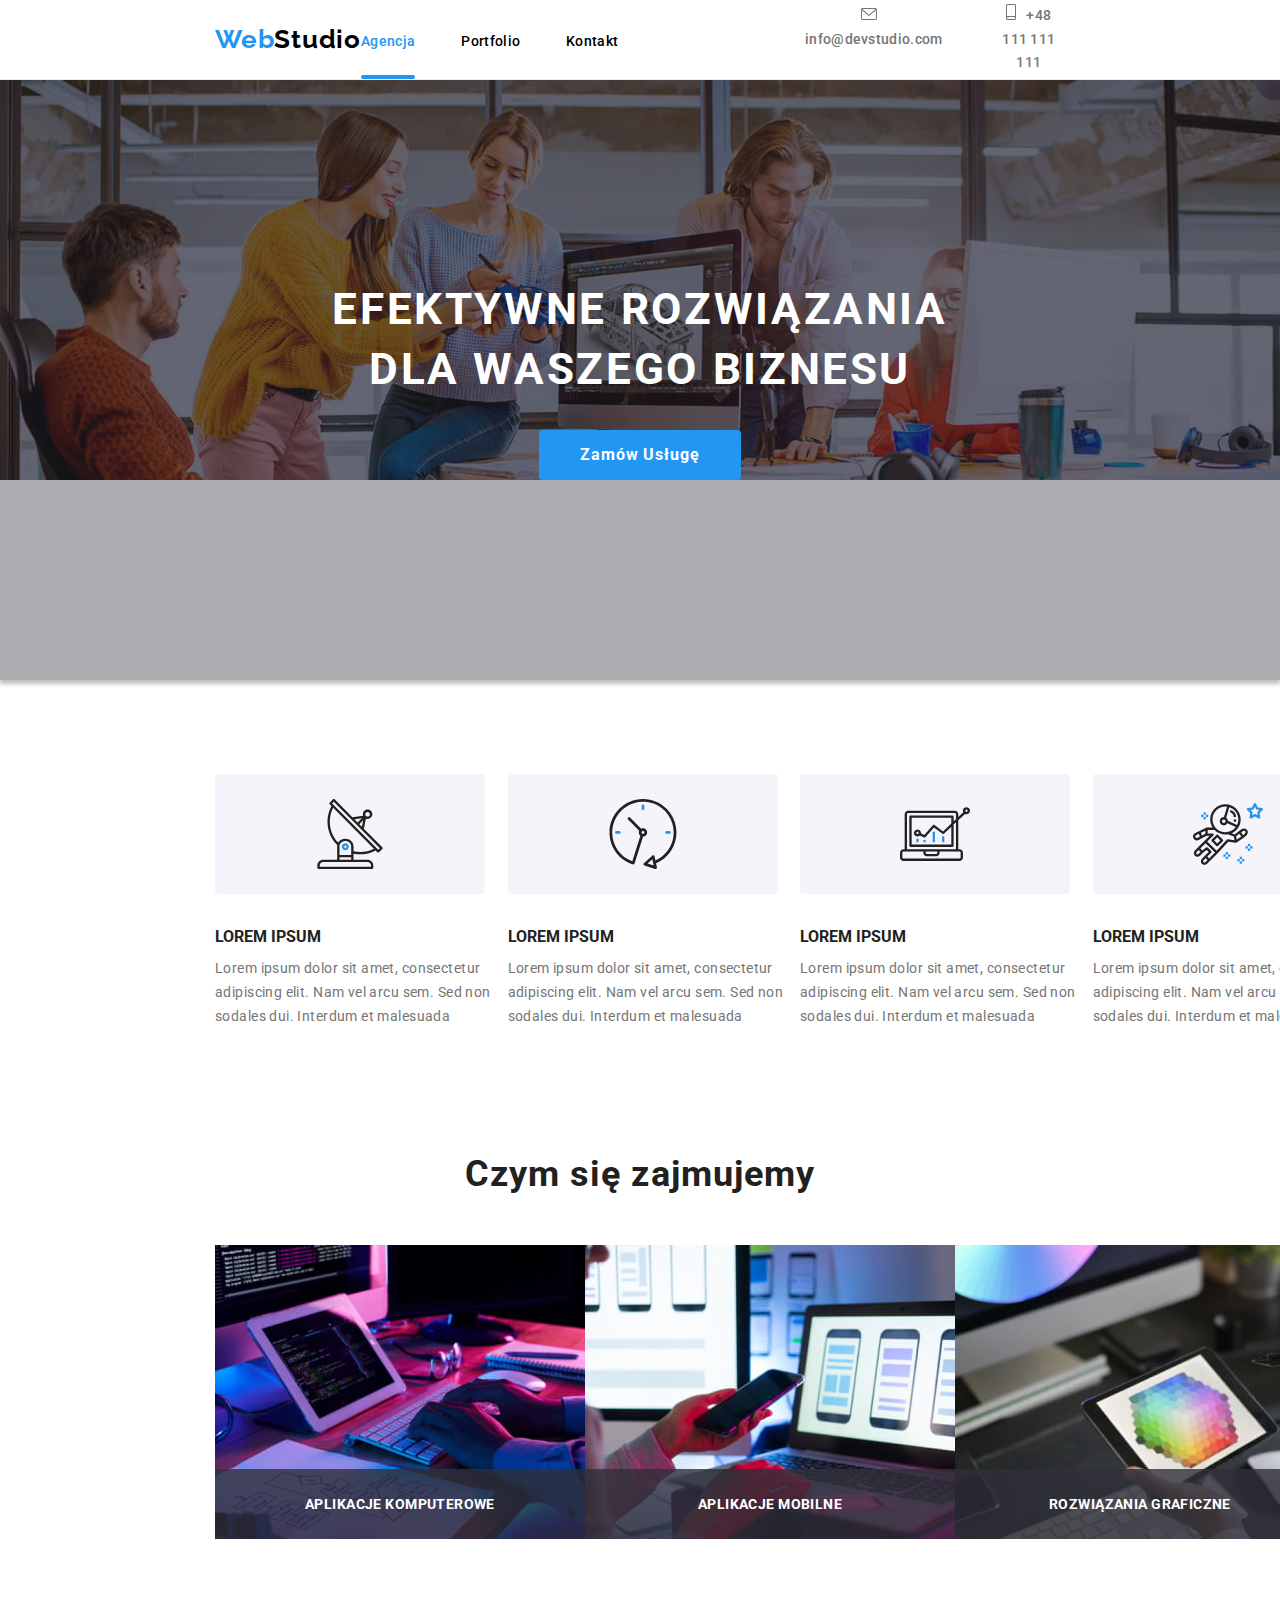
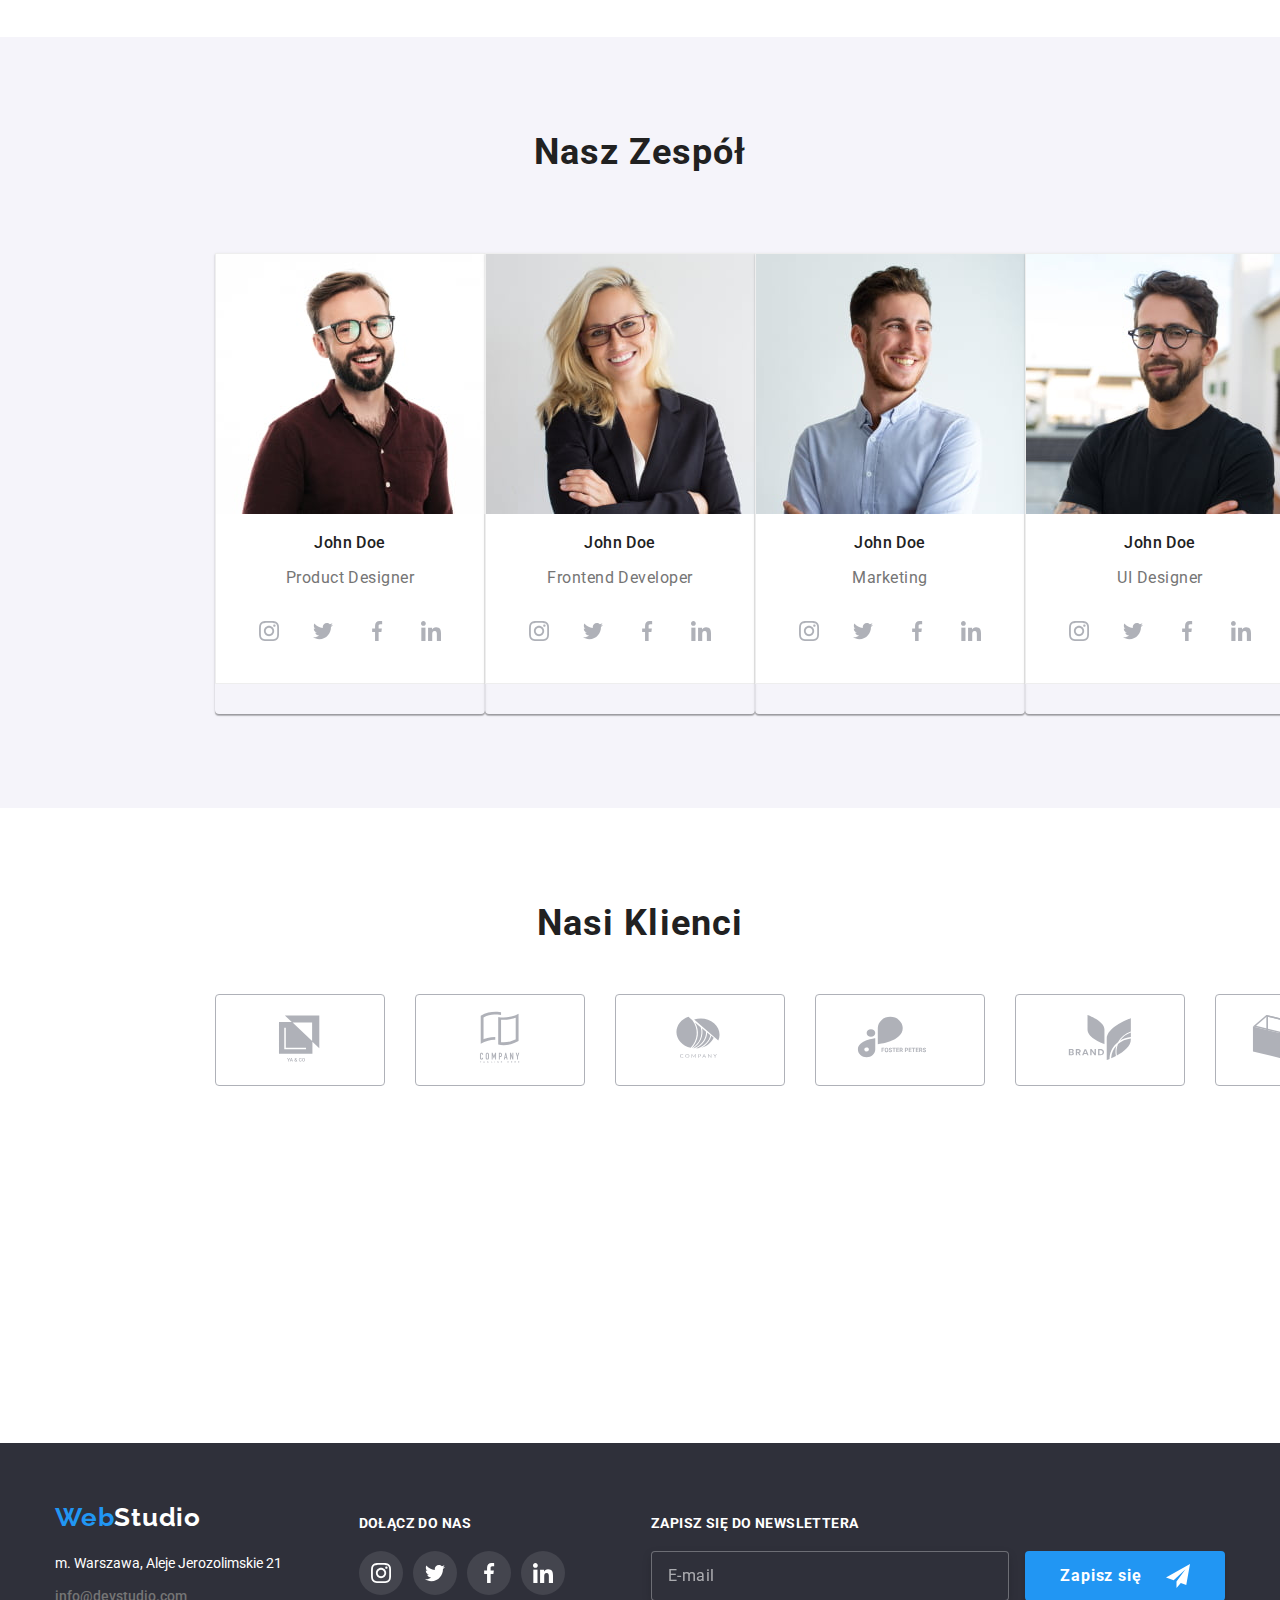
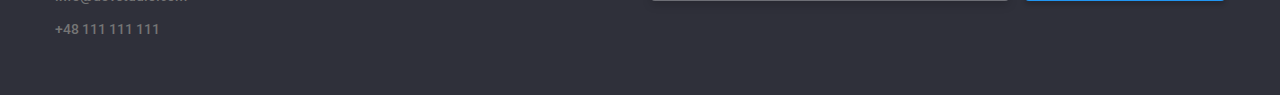
==== commit 221f7dd8: "mobiledone+photos" ====
--- a/index.html
+++ b/index.html
@@ -38,10 +38,16 @@
                     <use href="./images/icons.svg#icon-smartphone"></use>
                 </svg>+48 111 111 111</a></li>
         </ul>
+        <div class="header__menu-button" role="button" data-mobile-menu-open>
+            <svg class="header__menu-icon" width="24px" height="16px">
+                <use href="/images/icons.svg#icon-menu"></use>
+            </svg>
+        </div>
     </header>
 
     <main>
         <section class="face container container--align">
+            <div class="face__background">
             <h1 class="face__title">
                 EFEKTYWNE ROZWIĄZANIA<br> 
                 DLA WASZEGO BIZNESU
@@ -49,6 +55,7 @@
             <p class="face__button">
                 <button type="button" class="button-order" data-modal-open>Zamów Usługę</button>
             </p>
+            </div>
         </section>
         <section  class="section container advantages">
                 <ul class="advantages__list">
@@ -109,30 +116,33 @@
             <h2 class="title">Czym się zajmujemy</h2>
             <ul class="about__list">
             <li class="relative"><img
-                src="images/programming.jpg"
+                alt="Programming"
+                src="images/programming-370.jpg"
+                srcset="images/programming-370@2x.jpg 2x"
                 width="370"
                 height="294"
-                alt="Programming"
             />
             <div class="description">
                 <p class="description__text">aplikacje komputerowe</p>
             </div>
             </li>
-            <li class="relative"><img 
-                src="images/appui.jpg" 
-                width="370" 
-                height="294" 
-                alt="App Ui" 
+            <li class="relative"><img
+                alt="App Ui"
+                src="images/appui-370.jpg"
+                srcset="images/appui-370@2x.jpg 2x"
+                width="370"
+                height="294"
             />
             <div class="description">
                 <p class="description__text">aplikacje mobilne</p>
             </div>
             </li>
             <li class="relative"><img
-                src="images/design.jpg"
+                alt="Design"
+                src="images/design-370.jpg"
+                srcset="images/design-370@2x.jpg 2x"
                 width="370"
                 height="294"
-                alt="Design"
             />
             <div class="description">
                 <p class="description__text">rozwiązania graficzne</p>
@@ -146,8 +156,14 @@
             <li class="team__item"><figure class="team__item-background">
                 <picture>
                     <source media="(max-width: 767.999px)"
-                        srcset="./images/product-designer-450.jpg 480w, ./images/product-designer-450@2x.jpg 960w"
-                        sizes="(min-width: 320px) 480px, 100vw">
+                        srcset="./images/product-designer-450.jpg 450w, ./images/product-designer-450@2x.jpg 900w"
+                        sizes="(min-width: 320px) 450px, 100vw">
+                    <source media="(min-width: 768px) and (max-width: 1199.999px)"
+                        srcset="./images/product-designer-354.jpg 354w, ./images/product-designer-354@2x.jpg 708w"
+                        sizes="(min-width: 768px) 354px, 100vw">
+                    <source media="(min-width: 1200px)"
+                        srcset="./images/product-designer-270.jpg 270w, ./images/product-designer-270@2x.jpg 540w"
+                        sizes="(min-width: 1200px) 270px, 100vw">
                     <img src="./images/product-designer-450.jpg" alt="John Doe">
                 </picture>
                 <figcaption>
@@ -188,8 +204,14 @@
             <li class="team__item"><figure class="team__item-background">
                 <picture>
                     <source media="(max-width: 767.999px)"
-                        srcset="./images/frontend-dev-450.jpg 480w, ./images/frontend-dev-450@2x.jpg 960w"
+                        srcset="./images/frontend-dev-450.jpg 450w, ./images/frontend-dev-450@2x.jpg 960w"
                         sizes="(min-width: 320px) 480px, 100vw">
+                    <source media="(min-width: 768px) and (max-width: 1199.999px)"
+                        srcset="./images/frontend-dev-354.jpg 354w, ./images/frontend-dev-354@2x.jpg 708w"
+                        sizes="(min-width: 768px) 354px, 100vw">
+                    <source media="(min-width: 1200px)"
+                        srcset="./images/frontend-dev-270.jpg 270w, ./images/frontend-dev-270@2x.jpg 540w"
+                        sizes="(min-width: 1200px) 270px, 100vw">
                     <img src="./images/frontend-dev-450.jpg" alt="John Doe">
                 </picture>
                 <figcaption>
@@ -232,6 +254,12 @@
                     <source media="(max-width: 767.999px)"
                         srcset="./images/marketing-450.jpg 480w, ./images/marketing-450@2x.jpg 960w"
                         sizes="(min-width: 320px) 480px, 100vw">
+                    <source media="(min-width: 768px) and (max-width: 1199.999px)"
+                        srcset="./images/marketing-354.jpg 354w, ./images/marketing-354@2x.jpg 708w"
+                        sizes="(min-width: 768px) 354px, 100vw">
+                    <source media="(min-width: 1200px)" 
+                        srcset="./images/marketing-270.jpg 270w, ./images/marketing-270@2x.jpg 540w"
+                        sizes="(min-width: 1200px) 270px, 100vw">
                     <img src="./images/marketing-450.jpg" alt="John Doe">
                 </picture>
                 <figcaption>
@@ -274,6 +302,12 @@
                     <source media="(max-width: 767.999px)"
                         srcset="./images/ui-designer-450.jpg 480w, ./images/ui-designer-450@2x.jpg 960w"
                         sizes="(min-width: 320px) 480px, 100vw">
+                    <source media="(min-width: 768px) and (max-width: 1199.999px)"
+                        srcset="./images/ui-designer-354.jpg 354w, ./images/ui-designer-354@2x.jpg 708w"
+                        sizes="(min-width: 768px) 354px, 100vw">
+                    <source media="(min-width: 1200px)" 
+                        srcset="./images/ui-designer-270.jpg 270w, ./images/ui-designer-270@2x.jpg 540w"
+                        sizes="(min-width: 1200px) 270px, 100vw">
                     <img src="./images/ui-designer-450.jpg" alt="John Doe">
                 </picture>
                 <figcaption>
@@ -475,5 +509,61 @@
         </div>
     </div>
     <script src="./js/modal.js"></script>
+    <div class="backdrop is-hidden" data-mobile-menu>
+        <div class="menu__modal-window">
+            <button class="menu__close-button" type="button" data-mobile-menu-close>
+                <svg class="menu__close-button-icon">
+                    <use href="./images/icons.svg#icon-close-button"></use>
+                </svg>
+            </button>
+            <div class="menu__div">
+                <ul class="menu__list">
+                    <li class="menu__list-item">
+                        <a href="index.html" class="menu__nav">Agencja</a>
+                    </li>
+                    <li class="menu__list-item">
+                        <a href="portfolio.html" class="menu__nav">Portfolio</a>
+                    </li>
+                    <li class="menu__list-item">
+                        <a href="#" class="menu__nav">Kontakt</a>
+                    </li>
+                </ul>
+                <div>
+                    <ul class="menu__list menu__list--contacts">
+                        <li class="menu__list-item">
+                            <a href="tel:+48111111111" class="menu__phone">+48 111 111 111</a>
+                        </li>
+                        <li class="menu__list-item">
+                            <a href="mailto:info@devstudio.com" class="menu__email">info@devstudio.com</a>
+                        </li>
+                    </ul>
+                    <ul class="menu__list menu__list--socials">
+                        <li class="menu__social">
+                            <a href="/" class="menu__social-link">Instagram</a>
+                        </li>
+                        <li class="menu__line">
+                            <div></div>
+                        </li>
+                        <li class="menu__social">
+                            <a href="/" class="menu__social-link">Twitter</a>
+                        </li>
+                        <li class="menu__line">
+                            <div></div>
+                        </li>
+                        <li class="menu__social">
+                            <a href="/" class="menu__social-link">Facebook</a>
+                        </li>
+                        <li class="menu__line">
+                            <div></div>
+                        </li>
+                        <li class="menu__social">
+                            <a href="/" class="menu__social-link">LinkedIn</a>
+                        </li>
+                    </ul>
+                </div>
+            </div>
+        </div>
+    </div>
+    <script src="./js/mobile-menu.js"></script>
 </body>
 </html>
--- a/css/main.min.css
+++ b/css/main.min.css
@@ -1,2 +1,2 @@
-.visually-hidden{position:absolute !important;clip:rect(1px 1px 1px 1px);clip:rect(1px, 1px, 1px, 1px);padding:0 !important;border:0 !important;height:1px !important;width:1px !important;overflow:hidden}*,*::before,*::after{box-sizing:border-box}:root{--brand-colour: #2196f3;--text-one: #212121;--text-two: #757575;--text-three: #000;--icon-color: #AFB1B8;--background-one: #2f303a;--background-two: #f5f4fa;--background-three: #F5F4FA;--font-families: 'Roboto';--basic-color: #fff}body{font-family:var(--font-families),"Raleway",sans-serif;color:var(--text-one);max-width:1600px;margin:0 auto}.contact{text-decoration:none;color:var(--text-two);fill:var(--text-two);line-height:171%;font-size:14px;font-weight:500;transition-property:color;transition-duration:250ms;transition-timing-function:cubic-bezier(0.4, 0, 0.2, 1)}.contact:hover,.contact:focus{color:var(--brand-colour);fill:var(--brand-colour)}.relative{position:relative}.icon{width:20px;height:20px}.title{text-align:center;font-weight:700;font-size:28px;line-height:33px;letter-spacing:0.03em;color:var(--text-one);margin:0}@media screen and (min-width: 1200px){.title{font-size:36px;line-height:42px}}@media screen and (min-width: 1200px){.section{padding-top:94px;padding-bottom:94px}.container{max-width:1600px;padding-left:auto;padding-right:auto}.container--align{text-align:center}}.header__logo{color:var(--text-three)}.header__logo,.footer__logo{font-size:24px;font-weight:700;line-height:28px;letter-spacing:0.03em;font-family:'Raleway';text-decoration:none;transition-property:color;transition-duration:250ms;transition-timing-function:cubic-bezier(0.4, 0, 0.2, 1)}.header__logo:focus,.header__logo:hover,.footer__logo:focus,.footer__logo:hover{color:var(--brand-colour);fill:var(--brand-colour)}.footer__logo{color:var(--basic-color)}.logo__branding{color:var(--brand-colour)}@media screen and (max-width: 767.999px){.footer__logo-mobile{margin:0;margin-bottom:20px}}@media screen and (min-width: 1200px){.header__logo,.footer__logo{font-size:26px}.footer__logo{margin-top:60px;margin-bottom:20px}}.backdrop{position:fixed;left:0;top:0;width:100%;height:100%;background-color:rgba(0,0,0,0.2);transition-property:opacity;transition-duration:250ms;transition-timing-function:cubic-bezier(0.4, 0, 0.2, 1)}.modal-window{position:absolute;top:50%;left:50%;transform:translate(-50%, -50%);width:450px;height:609px;background-color:var(--basic-color);border-radius:4px;transition-property:all;transition-duration:250ms;transition-timing-function:cubic-bezier(0.4, 0, 0.2, 1)}.is-hidden{opacity:0;visibility:hidden;pointer-events:none}.close-button{position:absolute;top:8px;right:8px;width:30px;height:30px;border:1px solid rgba(0,0,0,0.1);border-radius:50%;cursor:pointer;background-color:var(--basic-color);transition-property:background-color;transition-duration:250ms;transition-timing-function:cubic-bezier(0.4, 0, 0.2, 1)}.close-button:hover,.close-button:focus{background-color:var(--brand-colour);fill:var(--basic-color)}.close-button__x{width:11px;height:11px}.form-title{margin:40px auto 12px;font-weight:700;font-size:20px;line-height:150%;text-align:center;letter-spacing:0.03em;color:var(--text-one)}.form{display:flex;flex-direction:column;align-items:center}.form__item{display:flex;flex-direction:column;font-size:12px;letter-spacing:0.01em;color:var(--text-two)}.form__input{width:370px;height:40px;padding-left:40px;margin-bottom:10px;margin-top:4px;border:1px solid rgba(33,33,33,0.2);border-radius:4px;transition-property:border-color;transition-duration:250ms;transition-timing-function:cubic-bezier(0.4, 0, 0.2, 1)}.form__comment{width:370px;height:120px;margin-bottom:20px;margin-top:4px;border:1px solid rgba(33,33,33,0.2);border-radius:4px;resize:none;padding:12px 16px;transition-property:border-color;transition-duration:250ms;transition-timing-function:cubic-bezier(0.4, 0, 0.2, 1)}.form__comment::placeholder{font-size:12px;line-height:14px;letter-spacing:0.01em;color:rgba(117,117,117,0.5)}.form__checkbox-box{display:flex}.form__checkbox{margin-top:5px}.form__checkbox-description{margin-top:0px;font-size:12px;line-height:14px;letter-spacing:0.03em;color:var(--text-two)}.form__checkbox-description::before{display:inline-block;content:"";width:16px;height:15px;border:1px solid var(--text-three);border-radius:2px}.form__checkbox:checked+.form__checkbox-description::before{background-color:var(--brand-colour);border:none;background-image:url("data:image/svg+xml;charset=utf8,%3Csvg width='13' height='10' viewBox='0 0 13 10' fill='none' xmlns='http://www.w3.org/2000/svg'%3E%3Cpath d='M1.95703 4.75166L1.88825 4.68604L1.81923 4.75141L0.93123 5.59258L0.854858 5.66492L0.930974 5.73753L4.42671 9.07236L4.49574 9.1382L4.56476 9.07236L12.069 1.91352L12.1449 1.84116L12.069 1.76881L11.1873 0.927644L11.1183 0.861826L11.0493 0.927611L4.49577 7.17353L1.95703 4.75166Z' fill='white' stroke='white' stroke-width='0.2'/%3E%3C/svg%3E");background-repeat:no-repeat;background-position:center;flex-direction:center;text-align:center}.form__link{color:var(--brand-colour)}.form__submit{width:200px;height:50px;margin-top:20px;box-shadow:0px 4px 4px rgba(0,0,0,0.15);border-radius:4px;background-color:var(--brand-colour);color:var(--basic-color);font-weight:700;font-size:16px;line-height:188%;letter-spacing:0.06em;border:none;cursor:pointer;transition-property:background-color;transition-duration:250ms;transition-timing-function:cubic-bezier(0.4, 0, 0.2, 1)}.form__submit:hover,.form__submit:focus{background-color:var(--basic-color);color:var(--brand-colour)}.form__person{position:absolute;top:24.5%;transform:translateY(-50%);left:54px;transition:fill 250ms cubic-bezier(0.4, 0, 0.2, 1)}.form__phone{position:absolute;top:36%;transform:translateY(-50%);left:54px;transition:fill 250ms cubic-bezier(0.4, 0, 0.2, 1)}.form__email{position:absolute;top:47%;transform:translateY(-50%);left:54px;transition:fill 250ms cubic-bezier(0.4, 0, 0.2, 1)}.form__item:hover,.form__item:focus,.form__input:hover,.form__input:focus,.form__comment:hover,.form__comment:focus{border-color:var(--brand-colour);fill:var(--brand-colour)}.form__phone:hover,.form__phone:focus,.form__person:focus,.form__person:hover,.form__email:hover,.form__email:focus{fill:var(--brand-colour)}@media screen and (max-width: 767.99px){.form-title{max-width:370px}}@media screen and (min-width: 1200px){.modal-window{width:528px;height:581px}.form-title{line-height:23px}.form__input{width:448px}.form__comment{width:448px}.form__person{top:19.5%}.form__phone{top:31%}.form__email{top:42.7%}.form__checkbox-description{font-size:14px;line-height:171%}}.header{display:flex;align-items:center;border-bottom:1px solid #ececec;height:60px}@media screen and (max-width: 767.999px){.header{padding:0 15px}.header__menu,.header__contacts{display:none}}@media screen and (min-width: 1200px){.header{justify-content:space-between;height:80px;margin:0 auto}.header__heading{margin-left:215px}.header__menu{list-style-type:none;display:flex;padding-left:0px;padding-right:100px;letter-spacing:0.02em;margin-bottom:0px;margin-top:32px;align-items:baseline}.header__current-page-link{text-decoration:none;color:var(--brand-colour)}.header__current-page-link::after{display:block;content:' ';background-color:var(--brand-colour);width:54px;height:4px;margin-top:26.5px;border-radius:2px}.header__nav{text-decoration:none;color:var(--text-three);transition-property:color;transition-duration:250ms;transition-timing-function:cubic-bezier(0.4, 0, 0.2, 1)}.header__nav:focus,.header__nav:hover{color:var(--brand-colour);fill:var(--brand-colour)}.header__current-page{max-height:48px}.header__nav,.header__current-page{font-size:14px;font-weight:500}.header__nav{padding-right:46.5px}.header__nav--padding{padding-right:46px}.header__nav--padding{padding-left:46px}.header__contacts{display:flex;list-style-type:none;justify-content:end;letter-spacing:0.02em;margin-right:215px}.header__mail{padding-right:50px}.header__icon{margin-right:10px;transition-property:color;transition-duration:250ms;transition-timing-function:cubic-bezier(0.4, 0, 0.2, 1)}}.footer{background-color:var(--background-one);color:var(--basic-color);padding:60px 0}.footer__list{list-style:none;padding-left:0px;max-width:450px;margin:0 auto}.footer__address{font-style:normal;font-size:14px;line-height:171%;margin-bottom:8px}.footer__contacts{list-style-type:none;padding-left:0px;margin-top:0px}.footer__join{margin-bottom:20px;margin-top:0px;font-weight:700;font-size:14px;line-height:16px;letter-spacing:0.03em;text-transform:uppercase}.footer__social-list{display:flex;list-style:none;padding-left:0px}.footer__social-icon{display:flex;width:44px;height:44px;border-radius:50%;align-items:center;justify-content:center;fill:#fff;background-color:rgba(255,255,255,0.1);transition-property:fill, background-color;transition-duration:250ms;transition-timing-function:cubic-bezier(0.4, 0, 0.2, 1)}.footer__social-icon:hover,.footer__social-icon:focus{fill:#fff;background-color:var(--brand-colour)}.footer__form{width:450px;height:50px;padding-left:16px;margin:0 0 20px;background-color:var(--background-one);border:1px solid rgba(255,255,255,0.3);box-sizing:border-box;filter:drop-shadow(0px 4px 4px rgba(0,0,0,0.15));border-radius:4px;color:var(--basic-color);transition-property:border-color;transition-duration:250ms;transition-timing-function:cubic-bezier(0.4, 0, 0.2, 1)}.footer__form::placeholder{letter-spacing:0.03em;color:rgba(255,255,255,0.6)}.footer__form:hover,.footer__form:focus{border-color:var(--brand-colour)}.footer__submit{display:inline-flex;justify-content:center;align-items:center;width:200px;height:50px;background-color:var(--brand-colour);border:none;box-shadow:0px 4px 4px rgba(0,0,0,0.15);border-radius:4px;cursor:pointer;font-size:16px;font-weight:700;line-height:188%;letter-spacing:0.06em;color:var(--basic-color);fill:var(--basic-color);transition-property:background-color;transition-duration:250ms;transition-timing-function:cubic-bezier(0.4, 0, 0.2, 1)}.footer__submit:hover,.footer__submit:focus{background-color:var(--basic-color);color:var(--brand-colour);fill:var(--brand-colour)}.footer__icon{margin-left:24px}.footer__mail{padding-bottom:9px}@media screen and (max-width: 767.999px){.footer__list{text-align:center}.footer__contacts{margin-bottom:60px}.footer__social-list{justify-content:space-between;width:206px;margin:0 auto 60px}}@media screen and (min-width: 1200px){.footer{height:252px;padding-top:40px}.footer__list{display:flex;max-width:1170px;justify-content:space-between}.footer__address{margin-bottom:9px}.footer__join{margin-top:32px}.footer__social-item{padding-right:10px}.footer__form{width:358px;margin-right:12px}}.face{box-shadow:0px 4px 4px rgba(0,0,0,0.25);color:var(--basic-color);font-weight:900;text-align:center;text-transform:uppercase;height:400px;background-image:linear-gradient(rgba(47,48,58,0.4), rgba(47,48,58,0.4)),url("../../images/main-background-480-400.jpg");background-size:cover;background-repeat:no-repeat}@media (min-device-pixel-ratio: 2), (min-resolution: 192dpi), (min-resolution: 2dppx){.face{background-image:linear-gradient(rgba(47,48,58,0.4), rgba(47,48,58,0.4)),url("../../images/main-background-960-800.jpg")}}.face__title{line-height:162%;letter-spacing:0.06em;font-size:26px;margin:0px;padding-top:118px}.face__button{margin-top:30px;padding-top:0px}.button-order{background-color:var(--brand-colour);color:var(--basic-color);font-size:16px;font-weight:700;line-height:188%;cursor:pointer;border:none;border-radius:4px;padding:10px 41px;letter-spacing:0.06em;transition-property:color, background-color, box-shadow;transition-duration:250ms;transition-timing-function:cubic-bezier(0.4, 0, 0.2, 1)}.button-order:hover{background-color:var(--basic-color);color:var(--brand-colour);box-shadow:0px 4px 4px rgba(0,0,0,0.15)}@media screen and (min-width: 1200px){.face{background-image:linear-gradient(rgba(47,48,58,0.4), rgba(47,48,58,0.4)),url("/images/main-background.jpg");height:600px;border:1px;border-color:#000}.face__title{padding-top:200px;line-height:136%;font-size:44px}}.advantages{padding:60px 0px 45px;margin:0 auto;max-width:450px}.advantages__list{list-style:none;padding:0;margin:0}.advantages__icon{width:450px;height:120px;padding:25px 190px;background-color:var(--background-three);border-radius:4px;margin-bottom:30px}.advantages__title{font-weight:700;margin-top:0px;text-align:center;margin-bottom:10px}.advantages__description{color:var(--text-two);line-height:171%;letter-spacing:0.03em;text-align:start;font-size:14px;margin:0 0 30px}@media screen and (min-width: 1200px){.advantages{padding:94px 0px;margin-left:215px;max-width:1170px}.advantages__list{display:flex;justify-content:space-around;width:1170px}.advantages__icon{width:270px;height:120px;padding:25px 100px}.advantages__title{text-align:start}}@media screen and (max-width: 1199.999px){.about{display:none}}.about__list{display:flex;list-style:none;padding:50px 215px 94px 215px;justify-content:space-between;margin:0 auto}.description{position:absolute;top:224px;background-color:rgba(47,48,58,0.8);width:370px;height:70px;text-align:center}.description__text{margin-top:27px;font-weight:700;font-size:14px;line-height:16px;text-align:center;letter-spacing:0.03em;text-transform:uppercase;color:var(--basic-color)}.team{background-color:var(--background-two);padding:60px 0}.team__list{list-style:none;padding:0;margin-bottom:0px;margin-top:30px}.team__item{box-shadow:0px 1px 3px rgba(0,0,0,0.12),0px 1px 1px rgba(0,0,0,0.14),0px 2px 1px rgba(0,0,0,0.2);max-width:450px;margin:0 auto;border-radius:0px 0px 4px 4px}.team__item-background{background-color:var(--basic-color);border:1px solid #eeeeee;margin:0 0 30px}.team__name{font-weight:500;font-size:16px;text-align:center;letter-spacing:0.03em;margin-bottom:10px;color:var(--text-one)}.team__description{text-align:center;margin-top:10px;margin-bottom:16px;font-size:16px;line-height:19px;letter-spacing:0.03em;color:var(--text-two)}.team__social{max-width:206px;list-style:none;display:flex;padding:0;justify-content:space-between;margin:0 auto 24px}.team__link{display:flex;width:44px;height:44px;border-radius:50%;align-items:center;justify-content:center;fill:var(--icon-color);transition-property:fill, background-color;transition-duration:250ms;transition-timing-function:cubic-bezier(0.4, 0, 0.2, 1)}.team__link:hover,.team__link:focus{fill:#fff;background-color:var(--brand-colour)}@media screen and (max-width: 767.999px){.team__name{margin:30px 0 0}}@media screen and (min-width: 1200px){.team{padding-top:94px;padding-bottom:94px}.team__list{display:flex;padding:50px 215px 0px 215px;justify-content:space-between}.team__item{max-width:270px}.team__description{line-height:188%}.team__social{margin:0 auto 30px}}.clients{padding:60px 0}.clients__list{margin:30px auto 0;list-style:none;display:flex;flex-wrap:wrap;justify-content:space-between;width:450px;height:336px;padding:0}.clients__link{display:flex;width:210px;height:92px;border:1px solid #AFB1B8;border-radius:4px;fill:var(--icon-color);cursor:pointer;justify-content:center;align-items:center;transition-property:fill, background-color, border-color;transition-duration:250ms;transition-timing-function:cubic-bezier(0.4, 0, 0.2, 1)}.clients__link:hover,.clients__link:focus{fill:var(--brand-colour);border-color:var(--brand-colour)}.clients__logo{width:106px;height:60px}@media screen and (min-width: 1200px){.clients{padding-top:94px}.clients__list{justify-content:space-between;width:1170px;margin:50px 215px 53px 215px}.clients__link{width:170px}}.filtres{text-align:center;padding-top:60px}.filters__button-list{font-weight:500;font-size:16px;line-height:162%;list-style-type:none;display:flex;flex-wrap:wrap;letter-spacing:0.03em;padding:0;margin-top:60px;margin:60px auto 40px;width:450px}.filters__button{background-color:var(--background-two);border:none;cursor:pointer;font-size:16px;font-weight:500;line-height:162%;letter-spacing:0.03em;margin-left:4px;margin-right:4px;border-radius:4px;transition-property:color, background-color, box-shadow;transition-duration:250ms;transition-timing-function:cubic-bezier(0.4, 0, 0.2, 1)}.filters__button:hover,.filters__button:focus{background-color:var(--brand-colour);color:var(--basic-color);box-shadow:0px 3px 1px rgba(0,0,0,0.1),0px 1px 2px rgba(0,0,0,0.08),0px 2px 2px rgba(0,0,0,0.12)}@media screen and (max-width: 767.999px){.filters__button--all{margin-bottom:15px;padding:6px 13px}.filters__button--pages{padding:6px 39.5px}.filters__button--apps{padding:6px 37.5px}.filters__button--design{padding:6px 28px}.filters__button--marketing{padding:6px 26.5px}}@media screen and (min-width: 1200px){.filters{padding-top:94px;padding-bottom:50px}.filters__button{padding:6px 20px}}.projects{max-width:450px;margin:0 auto 60px}.projects__list{list-style-type:none;padding-left:0px}.projects__item{max-width:450px}.projects__item{cursor:pointer;transition-property:box-shadow;transition-duration:250ms;transition-timing-function:cubic-bezier(0.4, 0, 0.2, 1)}.projects__item:hover{box-shadow:0px 1px 1px rgba(0,0,0,0.12),0px 4px 4px rgba(0,0,0,0.06),1px 4px 6px rgba(0,0,0,0.16)}.figure{background-color:var(--basic-color);border:1px solid #eeeeee;margin:0px}.figure__overlay{position:relative;overflow:hidden}.figure__overlay:hover .figure__overlay-description{transform:translateY(0)}.figure__overlay-description{position:absolute;top:0;left:0;width:100%;height:100%;background:rgba(33,150,243,0.9);font-size:18px;line-height:28px;letter-spacing:0.03em;color:var(--basic-color);padding-top:49px;padding-left:24px;padding-right:45px;margin:0;transform:translateY(100%);transition:transform 1500ms;transition-timing-function:cubic-bezier(0.4, 0, 0.2, 1)}.figure__caption{padding:0px 24px 20px 24px}.figure__caption-top{font-weight:700;font-size:18px;line-height:200%;letter-spacing:0.06em;margin-bottom:4px}.figure__caption-top,.figure__caption-bottom{text-align:start}.figure__caption-bottom{color:var(--text-two);font-size:16px;line-height:188%;letter-spacing:0.03em;margin-top:0px;margin-bottom:0px}@media screen and (max-width: 767.999px){.projects__list .projects__item:not(:last-child){margin-bottom:30px}}@media screen and (min-width: 1200px){.projects{padding-top:0px;max-width:1170px;margin:0 auto 94px}.projects__list{display:flex;flex-wrap:wrap;margin-right:-30px;margin-top:-30px}.projects__item{display:flex;justify-content:center;margin-right:30px;margin-top:30px;flex-basis:calc(100% / 3 - 30px);max-width:370px}}
+.visually-hidden{position:absolute !important;clip:rect(1px 1px 1px 1px);clip:rect(1px, 1px, 1px, 1px);padding:0 !important;border:0 !important;height:1px !important;width:1px !important;overflow:hidden}*,*::before,*::after{box-sizing:border-box}:root{--brand-colour: #2196f3;--text-one: #212121;--text-two: #757575;--text-three: #000;--icon-color: #AFB1B8;--background-one: #2f303a;--background-two: #f5f4fa;--background-three: #F5F4FA;--font-families: 'Roboto';--basic-color: #fff}body{font-family:var(--font-families),"Raleway",sans-serif;color:var(--text-one);max-width:1600px;margin:0 auto}.contact{text-decoration:none;color:var(--text-two);fill:var(--text-two);line-height:171%;font-size:14px;font-weight:500;transition-property:color;transition-duration:250ms;transition-timing-function:cubic-bezier(0.4, 0, 0.2, 1)}.contact:hover,.contact:focus{color:var(--brand-colour);fill:var(--brand-colour)}.relative{position:relative}.icon{width:20px;height:20px}.title{text-align:center;font-weight:700;font-size:28px;line-height:33px;letter-spacing:0.03em;color:var(--text-one);margin:0}@media screen and (min-width: 1200px){.title{font-size:36px;line-height:42px}}@media screen and (min-width: 1200px){.section{padding-top:94px;padding-bottom:94px}.container{max-width:1600px;padding-left:auto;padding-right:auto}.container--align{text-align:center}}.header__logo{color:var(--text-three)}.header__logo,.footer__logo{font-size:24px;font-weight:700;line-height:28px;letter-spacing:0.03em;font-family:'Raleway';text-decoration:none;transition-property:color;transition-duration:250ms;transition-timing-function:cubic-bezier(0.4, 0, 0.2, 1)}.header__logo:focus,.header__logo:hover,.footer__logo:focus,.footer__logo:hover{color:var(--brand-colour);fill:var(--brand-colour)}.footer__logo{color:var(--basic-color)}.logo__branding{color:var(--brand-colour)}@media screen and (max-width: 767.999px){.footer__logo-mobile{margin:0;margin-bottom:20px}}@media screen and (min-width: 1200px){.header__logo,.footer__logo{font-size:26px}.footer__logo{margin-top:60px;margin-bottom:20px}}.backdrop{position:fixed;left:0;top:0;width:100%;height:100%;background-color:rgba(0,0,0,0.2);transition-property:opacity;transition-duration:250ms;transition-timing-function:cubic-bezier(0.4, 0, 0.2, 1)}.is-hidden{opacity:0;visibility:hidden;pointer-events:none}.menu__modal-window{position:absolute;top:50%;left:50%;transform:translate(-50%, -50%);width:100%;height:100%;background-color:var(--basic-color);transition-property:all;transition-duration:250ms;transition-timing-function:cubic-bezier(0.4, 0, 0.2, 1)}.menu__close-button{position:absolute;top:10px;right:15px;width:40px;height:40px;border:none;border-radius:50%;cursor:pointer;background-color:var(--basic-color);transition-property:fill;transition-duration:250ms;transition-timing-function:cubic-bezier(0.4, 0, 0.2, 1)}.menu__close-button:hover,.menu__close-button:focus{fill:var(--brand-colour)}.menu__close-button-icon{width:19px;height:19px}.menu__div{padding:0;margin:48px 40px;display:flex;flex-direction:column;justify-content:space-between;height:calc(100% - 2*48px)}.menu__list{list-style:none;margin:0;padding:0}.menu__list-item{margin-bottom:32px}.menu__nav{text-decoration:none;font-weight:500;font-size:40px;line-height:47px;letter-spacing:0.02em;color:var(--text-one);transition-property:color;transition-duration:250ms;transition-timing-function:cubic-bezier(0.4, 0, 0.2, 1)}.menu__nav:hover,.menu__nav:focus{color:var(--brand-colour)}.menu__list--contacts{margin-bottom:64px}.menu__phone{text-decoration:none;font-weight:500;font-size:34px;line-height:40px;letter-spacing:0.02em;color:var(--brand-colour)}.menu__email{text-decoration:none;font-weight:500;font-size:24px;line-height:28px;letter-spacing:0.02em;color:var(--text-two)}.menu__list--socials{display:flex}.menu__social,.menu__line{margin-right:10px}.menu__social-link{text-decoration:none;font-weight:500;font-size:18px;line-height:22px;letter-spacing:0.02em;color:var(--brand-colour)}.menu__line{border:1px solid rgba(33,33,33,0.2);transform:rotate(180deg)}.modal-window{position:absolute;top:50%;left:50%;transform:translate(-50%, -50%);width:450px;height:609px;background-color:var(--basic-color);border-radius:4px;transition-property:all;transition-duration:250ms;transition-timing-function:cubic-bezier(0.4, 0, 0.2, 1)}.close-button{position:absolute;top:8px;right:8px;width:30px;height:30px;border:1px solid rgba(0,0,0,0.1);border-radius:50%;cursor:pointer;background-color:var(--basic-color);transition-property:background-color;transition-duration:250ms;transition-timing-function:cubic-bezier(0.4, 0, 0.2, 1)}.close-button:hover,.close-button:focus{background-color:var(--brand-colour);fill:var(--basic-color)}.close-button__x{width:11px;height:11px}.form-title{margin:40px auto 12px;font-weight:700;font-size:20px;line-height:150%;text-align:center;letter-spacing:0.03em;color:var(--text-one)}.form{display:flex;flex-direction:column;align-items:center}.form__item{display:flex;flex-direction:column;font-size:12px;letter-spacing:0.01em;color:var(--text-two)}.form__input{width:370px;height:40px;padding-left:40px;margin-bottom:10px;margin-top:4px;border:1px solid rgba(33,33,33,0.2);border-radius:4px;transition-property:border-color;transition-duration:250ms;transition-timing-function:cubic-bezier(0.4, 0, 0.2, 1)}.form__comment{width:370px;height:120px;margin-bottom:20px;margin-top:4px;border:1px solid rgba(33,33,33,0.2);border-radius:4px;resize:none;padding:12px 16px;transition-property:border-color;transition-duration:250ms;transition-timing-function:cubic-bezier(0.4, 0, 0.2, 1)}.form__comment::placeholder{font-size:12px;line-height:14px;letter-spacing:0.01em;color:rgba(117,117,117,0.5)}.form__checkbox-box{display:flex}.form__checkbox{margin-top:5px}.form__checkbox-description{margin-top:0px;font-size:12px;line-height:14px;letter-spacing:0.03em;color:var(--text-two)}.form__checkbox-description::before{display:inline-block;content:"";width:16px;height:15px;border:1px solid var(--text-three);border-radius:2px}.form__checkbox:checked+.form__checkbox-description::before{background-color:var(--brand-colour);border:none;background-image:url("data:image/svg+xml;charset=utf8,%3Csvg width='13' height='10' viewBox='0 0 13 10' fill='none' xmlns='http://www.w3.org/2000/svg'%3E%3Cpath d='M1.95703 4.75166L1.88825 4.68604L1.81923 4.75141L0.93123 5.59258L0.854858 5.66492L0.930974 5.73753L4.42671 9.07236L4.49574 9.1382L4.56476 9.07236L12.069 1.91352L12.1449 1.84116L12.069 1.76881L11.1873 0.927644L11.1183 0.861826L11.0493 0.927611L4.49577 7.17353L1.95703 4.75166Z' fill='white' stroke='white' stroke-width='0.2'/%3E%3C/svg%3E");background-repeat:no-repeat;background-position:center;flex-direction:center;text-align:center}.form__link{color:var(--brand-colour)}.form__submit{width:200px;height:50px;margin-top:20px;box-shadow:0px 4px 4px rgba(0,0,0,0.15);border-radius:4px;background-color:var(--brand-colour);color:var(--basic-color);font-weight:700;font-size:16px;line-height:188%;letter-spacing:0.06em;border:none;cursor:pointer;transition-property:background-color;transition-duration:250ms;transition-timing-function:cubic-bezier(0.4, 0, 0.2, 1)}.form__submit:hover,.form__submit:focus{background-color:var(--basic-color);color:var(--brand-colour)}.form__person{position:absolute;top:24.5%;transform:translateY(-50%);left:54px;transition:fill 250ms cubic-bezier(0.4, 0, 0.2, 1)}.form__phone{position:absolute;top:36%;transform:translateY(-50%);left:54px;transition:fill 250ms cubic-bezier(0.4, 0, 0.2, 1)}.form__email{position:absolute;top:47%;transform:translateY(-50%);left:54px;transition:fill 250ms cubic-bezier(0.4, 0, 0.2, 1)}.form__item:hover,.form__item:focus,.form__input:hover,.form__input:focus,.form__comment:hover,.form__comment:focus{border-color:var(--brand-colour);fill:var(--brand-colour)}.form__phone:hover,.form__phone:focus,.form__person:focus,.form__person:hover,.form__email:hover,.form__email:focus{fill:var(--brand-colour)}@media screen and (max-width: 767.99px){.form-title{max-width:370px}}@media screen and (min-width: 1200px){.modal-window{width:528px;height:581px}.form-title{line-height:23px}.form__input{width:448px}.form__comment{width:448px}.form__person{top:19.5%}.form__phone{top:31%}.form__email{top:42.7%}.form__checkbox-description{font-size:14px;line-height:171%}}.header{display:flex;align-items:center;border-bottom:1px solid #ececec;height:60px;justify-content:space-between}.header__menu-button{cursor:pointer;height:16px;transition-property:fill;transition-duration:250ms;transition-timing-function:cubic-bezier(0.4, 0, 0.2, 1)}.header__menu-button:hover,.header__menu-button:focus{fill:var(--brand-colour)}@media screen and (max-width: 767.999px){.header{padding:0 15px}.header__menu,.header__contacts{display:none}}@media screen and (min-width: 768px){.header__menu-button{display:none}}@media screen and (min-width: 1200px){.header{justify-content:space-between;height:80px;margin:0 auto}.header__heading{margin-left:215px}.header__menu{list-style-type:none;display:flex;padding-left:0px;padding-right:100px;letter-spacing:0.02em;margin-bottom:0px;margin-top:32px;align-items:baseline}.header__current-page-link{text-decoration:none;color:var(--brand-colour)}.header__current-page-link::after{display:block;content:' ';background-color:var(--brand-colour);width:54px;height:4px;margin-top:26.5px;border-radius:2px}.header__nav{text-decoration:none;color:var(--text-three);transition-property:color;transition-duration:250ms;transition-timing-function:cubic-bezier(0.4, 0, 0.2, 1)}.header__nav:focus,.header__nav:hover{color:var(--brand-colour);fill:var(--brand-colour)}.header__current-page{max-height:48px}.header__nav,.header__current-page{font-size:14px;font-weight:500}.header__nav{padding-right:46.5px}.header__nav--padding{padding-right:46px}.header__nav--padding{padding-left:46px}.header__contacts{display:flex;list-style-type:none;justify-content:end;letter-spacing:0.02em;margin-right:215px}.header__mail{padding-right:50px}.header__icon{margin-right:10px;transition-property:color;transition-duration:250ms;transition-timing-function:cubic-bezier(0.4, 0, 0.2, 1)}}.footer{background-color:var(--background-one);color:var(--basic-color);padding:60px 0}.footer__list{list-style:none;padding-left:0px;max-width:450px;margin:0 auto}.footer__address{font-style:normal;font-size:14px;line-height:171%;margin-bottom:8px}.footer__contacts{list-style-type:none;padding-left:0px;margin-top:0px}.footer__join{margin-bottom:20px;margin-top:0px;font-weight:700;font-size:14px;line-height:16px;letter-spacing:0.03em;text-transform:uppercase}.footer__social-list{display:flex;list-style:none;padding-left:0px}.footer__social-icon{display:flex;width:44px;height:44px;border-radius:50%;align-items:center;justify-content:center;fill:#fff;background-color:rgba(255,255,255,0.1);transition-property:fill, background-color;transition-duration:250ms;transition-timing-function:cubic-bezier(0.4, 0, 0.2, 1)}.footer__social-icon:hover,.footer__social-icon:focus{fill:#fff;background-color:var(--brand-colour)}.footer__form{width:450px;height:50px;padding-left:16px;margin:0 0 20px;background-color:var(--background-one);border:1px solid rgba(255,255,255,0.3);box-sizing:border-box;filter:drop-shadow(0px 4px 4px rgba(0,0,0,0.15));border-radius:4px;color:var(--basic-color);transition-property:border-color;transition-duration:250ms;transition-timing-function:cubic-bezier(0.4, 0, 0.2, 1)}.footer__form::placeholder{letter-spacing:0.03em;color:rgba(255,255,255,0.6)}.footer__form:hover,.footer__form:focus{border-color:var(--brand-colour)}.footer__submit{display:inline-flex;justify-content:center;align-items:center;width:200px;height:50px;background-color:var(--brand-colour);border:none;box-shadow:0px 4px 4px rgba(0,0,0,0.15);border-radius:4px;cursor:pointer;font-size:16px;font-weight:700;line-height:188%;letter-spacing:0.06em;color:var(--basic-color);fill:var(--basic-color);transition-property:background-color;transition-duration:250ms;transition-timing-function:cubic-bezier(0.4, 0, 0.2, 1)}.footer__submit:hover,.footer__submit:focus{background-color:var(--basic-color);color:var(--brand-colour);fill:var(--brand-colour)}.footer__icon{margin-left:24px}.footer__mail{padding-bottom:9px}@media screen and (max-width: 767.999px){.footer__list{text-align:center}.footer__contacts{margin-bottom:60px}.footer__social-list{justify-content:space-between;width:206px;margin:0 auto 60px}}@media screen and (min-width: 1200px){.footer{height:252px;padding-top:40px}.footer__list{display:flex;max-width:1170px;justify-content:space-between}.footer__address{margin-bottom:9px}.footer__join{margin-top:32px}.footer__social-item{padding-right:10px}.footer__form{width:358px;margin-right:12px}}.face{box-shadow:0px 4px 4px rgba(0,0,0,0.25);color:var(--basic-color);font-weight:900;text-align:center;text-transform:uppercase;height:400px}.face__background{background-size:cover;background-repeat:no-repeat;height:400px}.face__title{line-height:162%;letter-spacing:0.06em;font-size:26px;margin:0px;padding-top:118px}.face__button{margin-top:30px;padding-top:0px}.button-order{background-color:var(--brand-colour);color:var(--basic-color);font-size:16px;font-weight:700;line-height:188%;cursor:pointer;border:none;border-radius:4px;padding:10px 41px;letter-spacing:0.06em;transition-property:color, background-color, box-shadow;transition-duration:250ms;transition-timing-function:cubic-bezier(0.4, 0, 0.2, 1)}.button-order:hover{background-color:var(--basic-color);color:var(--brand-colour);box-shadow:0px 4px 4px rgba(0,0,0,0.15)}@media screen and (max-width: 767.999px){.face__background{background-image:linear-gradient(rgba(47,48,58,0.4), rgba(47,48,58,0.4)),url("../../images/main-background-480.jpg")}}@media screen and (max-width: 767.999px) and (min-device-pixel-ratio: 2), screen and (max-width: 767.999px) and (min-resolution: 192dpi), screen and (max-width: 767.999px) and (min-resolution: 2dppx){.face__background{background-image:linear-gradient(rgba(47,48,58,0.4), rgba(47,48,58,0.4)),url("../../images/main-background-480@2x.jpg")}}@media screen and (min-width: 768px) and (max-width: 1199.999px){.face__background{background-image:linear-gradient(rgba(47,48,58,0.4), rgba(47,48,58,0.4)),url("../../images/main-background-768.jpg")}}@media screen and (min-width: 768px) and (max-width: 1199.999px) and (min-device-pixel-ratio: 2), screen and (min-width: 768px) and (max-width: 1199.999px) and (min-resolution: 192dpi), screen and (min-width: 768px) and (max-width: 1199.999px) and (min-resolution: 2dppx){.face__background{background-image:linear-gradient(rgba(47,48,58,0.4), rgba(47,48,58,0.4)),url("../../images/main-background-768@2x.jpg")}}@media screen and (min-width: 1200px){.face{background-image:linear-gradient(rgba(47,48,58,0.4), rgba(47,48,58,0.4)),url("/images/main-background.jpg");height:600px;border:1px;border-color:#000}.face__background{background-image:linear-gradient(rgba(47,48,58,0.4), rgba(47,48,58,0.4)),url("../../images/main-background-1600.jpg")}.face__title{padding-top:200px;line-height:136%;font-size:44px}}@media screen and (min-width: 1200px) and (min-device-pixel-ratio: 2), screen and (min-width: 1200px) and (min-resolution: 192dpi), screen and (min-width: 1200px) and (min-resolution: 2dppx){.face__background{background-image:linear-gradient(rgba(47,48,58,0.4), rgba(47,48,58,0.4)),url("../../images/main-background-1600@2x.jpg")}}.advantages{padding:60px 0px 45px;margin:0 auto;max-width:450px}.advantages__list{list-style:none;padding:0;margin:0}.advantages__icon{width:450px;height:120px;padding:25px 190px;background-color:var(--background-three);border-radius:4px;margin-bottom:30px}.advantages__title{font-weight:700;margin-top:0px;text-align:center;margin-bottom:10px}.advantages__description{color:var(--text-two);line-height:171%;letter-spacing:0.03em;text-align:start;font-size:14px;margin:0 0 30px}@media screen and (min-width: 1200px){.advantages{padding:94px 0px;margin-left:215px;max-width:1170px}.advantages__list{display:flex;justify-content:space-around;width:1170px}.advantages__icon{width:270px;height:120px;padding:25px 100px}.advantages__title{text-align:start}}@media screen and (max-width: 1199.999px){.about{display:none}}.about__list{display:flex;list-style:none;padding:50px 215px 94px 215px;justify-content:space-between;margin:0 auto}.description{position:absolute;top:224px;background-color:rgba(47,48,58,0.8);width:370px;height:70px;text-align:center}.description__text{margin-top:27px;font-weight:700;font-size:14px;line-height:16px;text-align:center;letter-spacing:0.03em;text-transform:uppercase;color:var(--basic-color)}.team{background-color:var(--background-two);padding:60px 0}.team__list{list-style:none;padding:0;margin-bottom:0px;margin-top:30px}.team__item{box-shadow:0px 1px 3px rgba(0,0,0,0.12),0px 1px 1px rgba(0,0,0,0.14),0px 2px 1px rgba(0,0,0,0.2);max-width:450px;margin:0 auto;border-radius:0px 0px 4px 4px}.team__item-background{background-color:var(--basic-color);border:1px solid #eeeeee;margin:0 0 30px}.team__name{font-weight:500;font-size:16px;text-align:center;letter-spacing:0.03em;margin-bottom:10px;color:var(--text-one)}.team__description{text-align:center;margin-top:10px;margin-bottom:16px;font-size:16px;line-height:19px;letter-spacing:0.03em;color:var(--text-two)}.team__social{max-width:206px;list-style:none;display:flex;padding:0;justify-content:space-between;margin:0 auto 24px}.team__link{display:flex;width:44px;height:44px;border-radius:50%;align-items:center;justify-content:center;fill:var(--icon-color);transition-property:fill, background-color;transition-duration:250ms;transition-timing-function:cubic-bezier(0.4, 0, 0.2, 1)}.team__link:hover,.team__link:focus{fill:#fff;background-color:var(--brand-colour)}@media screen and (max-width: 767.999px){.team__name{margin:30px 0 0}}@media screen and (min-width: 1200px){.team{padding-top:94px;padding-bottom:94px}.team__list{display:flex;padding:50px 215px 0px 215px;justify-content:space-between}.team__item{max-width:270px}.team__description{line-height:188%}.team__social{margin:0 auto 30px}}.clients{padding:60px 0}.clients__list{margin:30px auto 0;list-style:none;display:flex;flex-wrap:wrap;justify-content:space-between;width:450px;height:336px;padding:0}.clients__link{display:flex;width:210px;height:92px;border:1px solid #AFB1B8;border-radius:4px;fill:var(--icon-color);cursor:pointer;justify-content:center;align-items:center;transition-property:fill, background-color, border-color;transition-duration:250ms;transition-timing-function:cubic-bezier(0.4, 0, 0.2, 1)}.clients__link:hover,.clients__link:focus{fill:var(--brand-colour);border-color:var(--brand-colour)}.clients__logo{width:106px;height:60px}@media screen and (min-width: 1200px){.clients{padding-top:94px}.clients__list{justify-content:space-between;width:1170px;margin:50px 215px 53px 215px}.clients__link{width:170px}}.filtres{text-align:center;padding-top:60px}.filters__button-list{font-weight:500;font-size:16px;line-height:162%;list-style-type:none;display:flex;flex-wrap:wrap;letter-spacing:0.03em;padding:0;margin-top:60px;margin:60px auto 40px;width:450px}.filters__button{background-color:var(--background-two);border:none;cursor:pointer;font-size:16px;font-weight:500;line-height:162%;letter-spacing:0.03em;margin-left:4px;margin-right:4px;border-radius:4px;transition-property:color, background-color, box-shadow;transition-duration:250ms;transition-timing-function:cubic-bezier(0.4, 0, 0.2, 1)}.filters__button:hover,.filters__button:focus{background-color:var(--brand-colour);color:var(--basic-color);box-shadow:0px 3px 1px rgba(0,0,0,0.1),0px 1px 2px rgba(0,0,0,0.08),0px 2px 2px rgba(0,0,0,0.12)}@media screen and (max-width: 767.999px){.filters__button--all{margin-bottom:15px;padding:6px 13px}.filters__button--pages{padding:6px 39.5px}.filters__button--apps{padding:6px 37.5px}.filters__button--design{padding:6px 28px}.filters__button--marketing{padding:6px 26.5px}}@media screen and (min-width: 1200px){.filters{padding-top:94px;padding-bottom:50px}.filters__button{padding:6px 20px}}.projects{max-width:450px;margin:0 auto 60px}.projects__list{list-style-type:none;padding-left:0px}.projects__item{max-width:450px}.projects__item{cursor:pointer;transition-property:box-shadow;transition-duration:250ms;transition-timing-function:cubic-bezier(0.4, 0, 0.2, 1)}.projects__item:hover{box-shadow:0px 1px 1px rgba(0,0,0,0.12),0px 4px 4px rgba(0,0,0,0.06),1px 4px 6px rgba(0,0,0,0.16)}.figure{background-color:var(--basic-color);border:1px solid #eeeeee;margin:0px}.figure__overlay{position:relative;overflow:hidden}.figure__overlay:hover .figure__overlay-description{transform:translateY(0)}.figure__overlay-description{position:absolute;top:0;left:0;width:100%;height:100%;background:rgba(33,150,243,0.9);font-size:18px;line-height:28px;letter-spacing:0.03em;color:var(--basic-color);padding-top:49px;padding-left:24px;padding-right:45px;margin:0;transform:translateY(100%);transition:transform 1500ms;transition-timing-function:cubic-bezier(0.4, 0, 0.2, 1)}.figure__caption{padding:0px 24px 20px 24px}.figure__caption-top{font-weight:700;font-size:18px;line-height:200%;letter-spacing:0.06em;margin-bottom:4px}.figure__caption-top,.figure__caption-bottom{text-align:start}.figure__caption-bottom{color:var(--text-two);font-size:16px;line-height:188%;letter-spacing:0.03em;margin-top:0px;margin-bottom:0px}@media screen and (max-width: 767.999px){.projects__list .projects__item:not(:last-child){margin-bottom:30px}}@media screen and (min-width: 1200px){.projects{padding-top:0px;max-width:1170px;margin:0 auto 94px}.projects__list{display:flex;flex-wrap:wrap;margin-right:-30px;margin-top:-30px}.projects__item{display:flex;justify-content:center;margin-right:30px;margin-top:30px;flex-basis:calc(100% / 3 - 30px);max-width:370px}}
 /*# sourceMappingURL=main.min.css.map */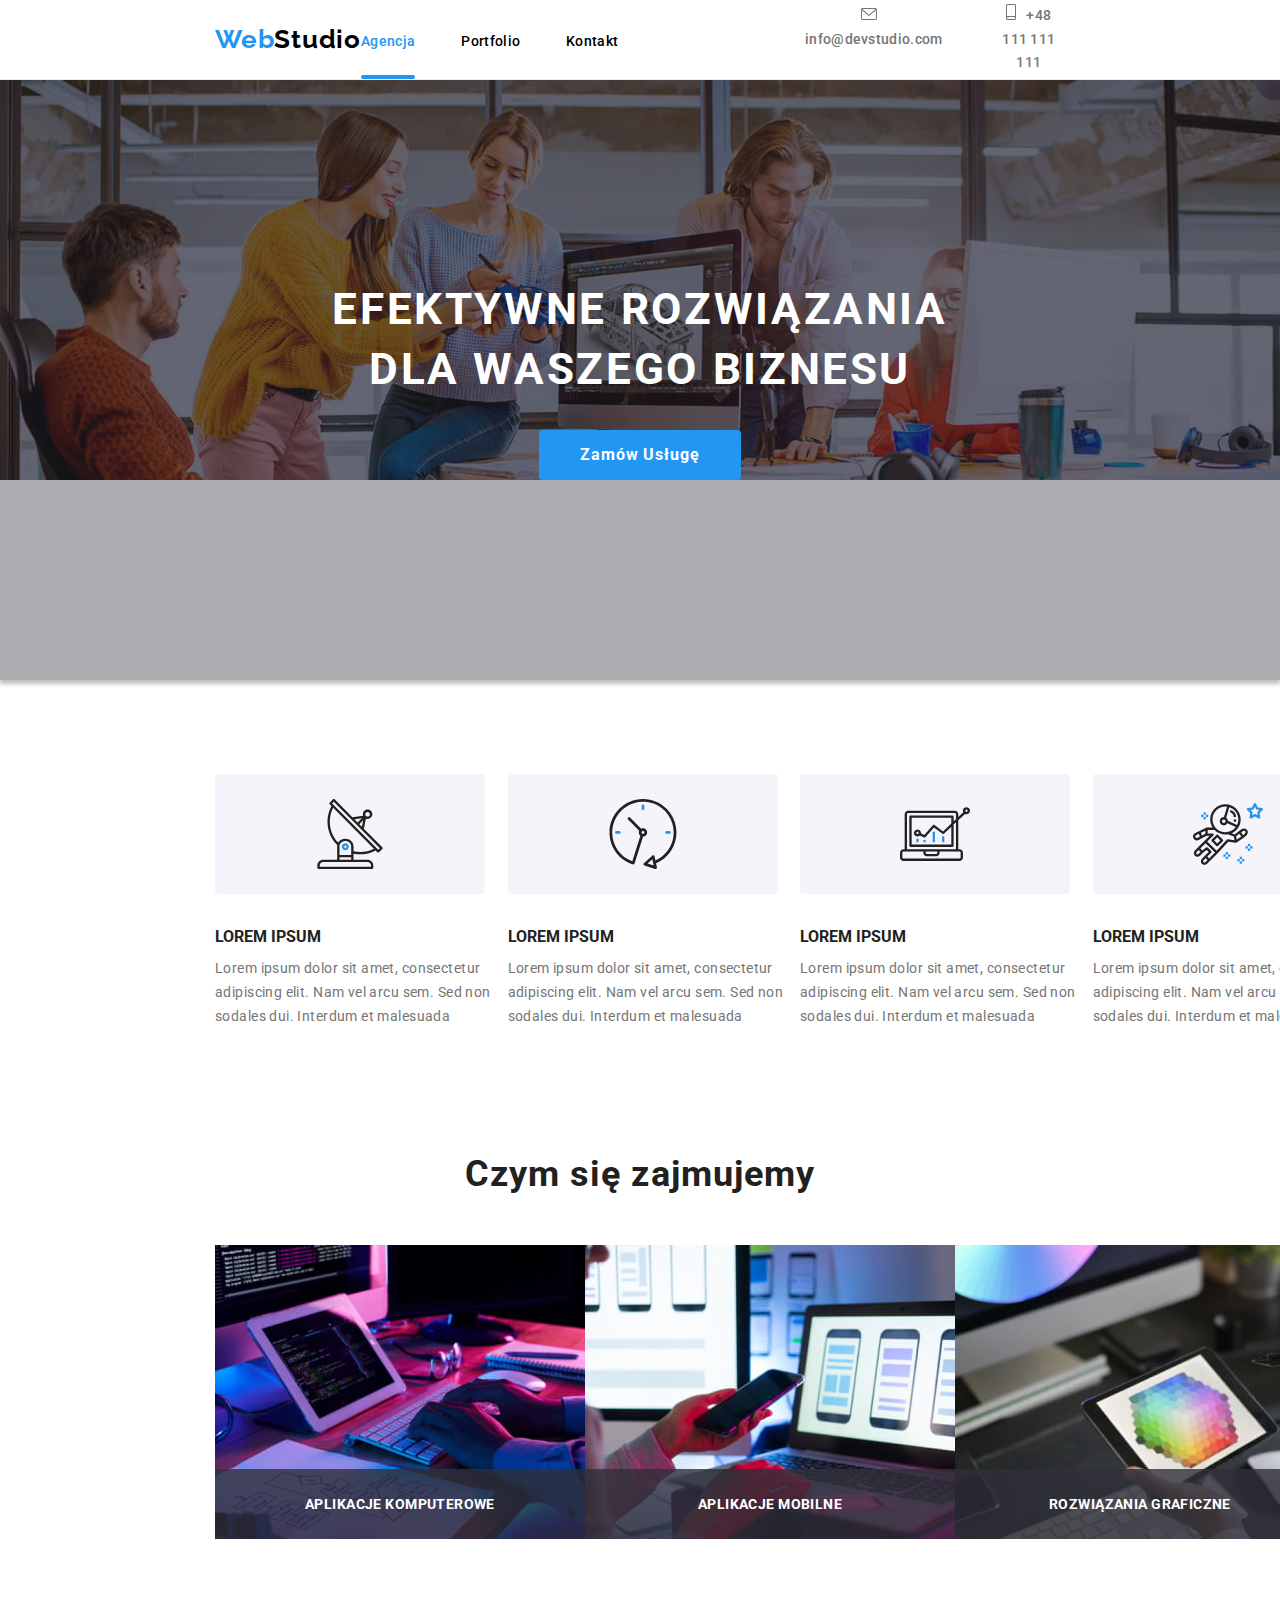
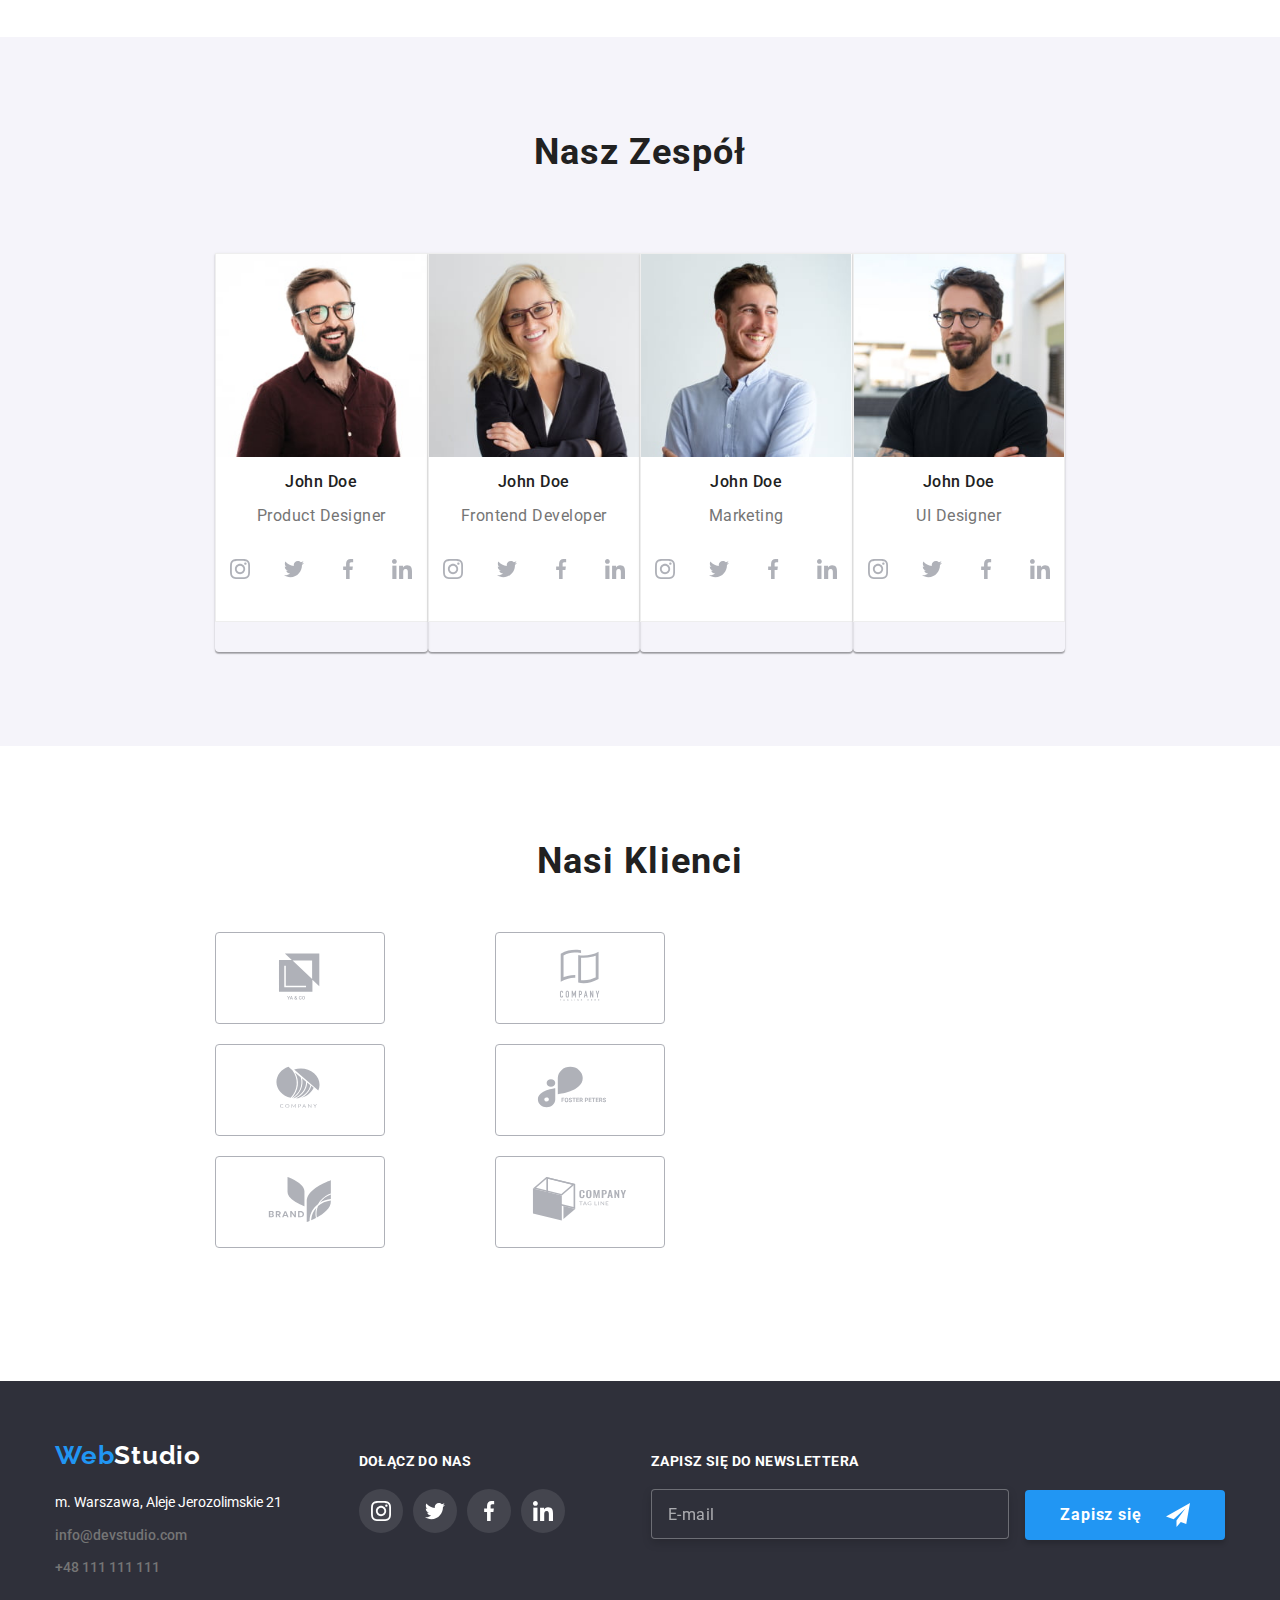
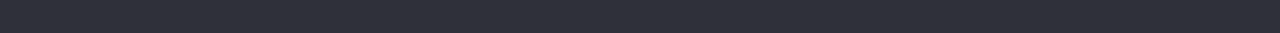
==== commit e75b669a: "low-width-compatibility" ====
--- a/index.html
+++ b/index.html
@@ -164,7 +164,7 @@
                     <source media="(min-width: 1200px)"
                         srcset="./images/product-designer-270.jpg 270w, ./images/product-designer-270@2x.jpg 540w"
                         sizes="(min-width: 1200px) 270px, 100vw">
-                    <img src="./images/product-designer-450.jpg" alt="John Doe">
+                    <img src="./images/product-designer-450.jpg" alt="John Doe" class="picture">
                 </picture>
                 <figcaption>
                     <p class="team__name">John Doe</p>
@@ -212,7 +212,7 @@
                     <source media="(min-width: 1200px)"
                         srcset="./images/frontend-dev-270.jpg 270w, ./images/frontend-dev-270@2x.jpg 540w"
                         sizes="(min-width: 1200px) 270px, 100vw">
-                    <img src="./images/frontend-dev-450.jpg" alt="John Doe">
+                    <img src="./images/frontend-dev-450.jpg" alt="John Doe" class="picture">
                 </picture>
                 <figcaption>
                     <p class="team__name">John Doe</p>
@@ -260,7 +260,7 @@
                     <source media="(min-width: 1200px)" 
                         srcset="./images/marketing-270.jpg 270w, ./images/marketing-270@2x.jpg 540w"
                         sizes="(min-width: 1200px) 270px, 100vw">
-                    <img src="./images/marketing-450.jpg" alt="John Doe">
+                    <img src="./images/marketing-450.jpg" alt="John Doe" class="picture">
                 </picture>
                 <figcaption>
                     <p class="team__name">John Doe</p>
@@ -308,7 +308,7 @@
                     <source media="(min-width: 1200px)" 
                         srcset="./images/ui-designer-270.jpg 270w, ./images/ui-designer-270@2x.jpg 540w"
                         sizes="(min-width: 1200px) 270px, 100vw">
-                    <img src="./images/ui-designer-450.jpg" alt="John Doe">
+                    <img src="./images/ui-designer-450.jpg" alt="John Doe" class="picture">
                 </picture>
                 <figcaption>
                     <p class="team__name">John Doe</p>
@@ -442,10 +442,10 @@
                     </li>
                 </ul>
             </li>
-            <li>
+            <li class="footer__form">
                 <p class="footer__join">ZAPISZ SIĘ DO NEWSLETTERA</p>
-                <form>
-                    <input type="email" class="footer__form" name="email" placeholder="E-mail">
+                <form></form>
+                    <input type="email" class="footer__form-email" name="email" placeholder="E-mail">
                     <button type="submit" class="footer__submit">
                         Zapisz się
                         <svg class="footer__icon" width="24" height="24">
@@ -468,7 +468,7 @@
                 <form name="newsletter" class="form">
                     <label class="form__item">
                         Imię
-                        <span>
+                        <span class="relative">
                             <input type="text" name="name" class="form__input">
                             <svg class="form__person" width="18" height="18">
                                 <use href="./images/icons.svg#icon-person-black"></use>
@@ -477,7 +477,7 @@
                     </label>
                     <label class="form__item">
                         Telefon
-                        <span>
+                        <span class="relative">
                             <input type="tel" name="phone__number" class="form__input">
                             <svg class="form__phone" width="18" height="18">
                                 <use href="./images/icons.svg#icon-phone-black"></use>
@@ -486,7 +486,7 @@
                     </label>
                     <label class="form__item">
                         Email
-                        <span>
+                        <span class="relative">
                             <input type="email" name="email" class="form__input">
                             <svg class="form__email" width="18" height="18">
                                 <use href="./images/icons.svg#icon-email-black"></use>
--- a/css/main.min.css
+++ b/css/main.min.css
@@ -1,2 +1,2 @@
-.visually-hidden{position:absolute !important;clip:rect(1px 1px 1px 1px);clip:rect(1px, 1px, 1px, 1px);padding:0 !important;border:0 !important;height:1px !important;width:1px !important;overflow:hidden}*,*::before,*::after{box-sizing:border-box}:root{--brand-colour: #2196f3;--text-one: #212121;--text-two: #757575;--text-three: #000;--icon-color: #AFB1B8;--background-one: #2f303a;--background-two: #f5f4fa;--background-three: #F5F4FA;--font-families: 'Roboto';--basic-color: #fff}body{font-family:var(--font-families),"Raleway",sans-serif;color:var(--text-one);max-width:1600px;margin:0 auto}.contact{text-decoration:none;color:var(--text-two);fill:var(--text-two);line-height:171%;font-size:14px;font-weight:500;transition-property:color;transition-duration:250ms;transition-timing-function:cubic-bezier(0.4, 0, 0.2, 1)}.contact:hover,.contact:focus{color:var(--brand-colour);fill:var(--brand-colour)}.relative{position:relative}.icon{width:20px;height:20px}.title{text-align:center;font-weight:700;font-size:28px;line-height:33px;letter-spacing:0.03em;color:var(--text-one);margin:0}@media screen and (min-width: 1200px){.title{font-size:36px;line-height:42px}}@media screen and (min-width: 1200px){.section{padding-top:94px;padding-bottom:94px}.container{max-width:1600px;padding-left:auto;padding-right:auto}.container--align{text-align:center}}.header__logo{color:var(--text-three)}.header__logo,.footer__logo{font-size:24px;font-weight:700;line-height:28px;letter-spacing:0.03em;font-family:'Raleway';text-decoration:none;transition-property:color;transition-duration:250ms;transition-timing-function:cubic-bezier(0.4, 0, 0.2, 1)}.header__logo:focus,.header__logo:hover,.footer__logo:focus,.footer__logo:hover{color:var(--brand-colour);fill:var(--brand-colour)}.footer__logo{color:var(--basic-color)}.logo__branding{color:var(--brand-colour)}@media screen and (max-width: 767.999px){.footer__logo-mobile{margin:0;margin-bottom:20px}}@media screen and (min-width: 1200px){.header__logo,.footer__logo{font-size:26px}.footer__logo{margin-top:60px;margin-bottom:20px}}.backdrop{position:fixed;left:0;top:0;width:100%;height:100%;background-color:rgba(0,0,0,0.2);transition-property:opacity;transition-duration:250ms;transition-timing-function:cubic-bezier(0.4, 0, 0.2, 1)}.is-hidden{opacity:0;visibility:hidden;pointer-events:none}.menu__modal-window{position:absolute;top:50%;left:50%;transform:translate(-50%, -50%);width:100%;height:100%;background-color:var(--basic-color);transition-property:all;transition-duration:250ms;transition-timing-function:cubic-bezier(0.4, 0, 0.2, 1)}.menu__close-button{position:absolute;top:10px;right:15px;width:40px;height:40px;border:none;border-radius:50%;cursor:pointer;background-color:var(--basic-color);transition-property:fill;transition-duration:250ms;transition-timing-function:cubic-bezier(0.4, 0, 0.2, 1)}.menu__close-button:hover,.menu__close-button:focus{fill:var(--brand-colour)}.menu__close-button-icon{width:19px;height:19px}.menu__div{padding:0;margin:48px 40px;display:flex;flex-direction:column;justify-content:space-between;height:calc(100% - 2*48px)}.menu__list{list-style:none;margin:0;padding:0}.menu__list-item{margin-bottom:32px}.menu__nav{text-decoration:none;font-weight:500;font-size:40px;line-height:47px;letter-spacing:0.02em;color:var(--text-one);transition-property:color;transition-duration:250ms;transition-timing-function:cubic-bezier(0.4, 0, 0.2, 1)}.menu__nav:hover,.menu__nav:focus{color:var(--brand-colour)}.menu__list--contacts{margin-bottom:64px}.menu__phone{text-decoration:none;font-weight:500;font-size:34px;line-height:40px;letter-spacing:0.02em;color:var(--brand-colour)}.menu__email{text-decoration:none;font-weight:500;font-size:24px;line-height:28px;letter-spacing:0.02em;color:var(--text-two)}.menu__list--socials{display:flex}.menu__social,.menu__line{margin-right:10px}.menu__social-link{text-decoration:none;font-weight:500;font-size:18px;line-height:22px;letter-spacing:0.02em;color:var(--brand-colour)}.menu__line{border:1px solid rgba(33,33,33,0.2);transform:rotate(180deg)}.modal-window{position:absolute;top:50%;left:50%;transform:translate(-50%, -50%);width:450px;height:609px;background-color:var(--basic-color);border-radius:4px;transition-property:all;transition-duration:250ms;transition-timing-function:cubic-bezier(0.4, 0, 0.2, 1)}.close-button{position:absolute;top:8px;right:8px;width:30px;height:30px;border:1px solid rgba(0,0,0,0.1);border-radius:50%;cursor:pointer;background-color:var(--basic-color);transition-property:background-color;transition-duration:250ms;transition-timing-function:cubic-bezier(0.4, 0, 0.2, 1)}.close-button:hover,.close-button:focus{background-color:var(--brand-colour);fill:var(--basic-color)}.close-button__x{width:11px;height:11px}.form-title{margin:40px auto 12px;font-weight:700;font-size:20px;line-height:150%;text-align:center;letter-spacing:0.03em;color:var(--text-one)}.form{display:flex;flex-direction:column;align-items:center}.form__item{display:flex;flex-direction:column;font-size:12px;letter-spacing:0.01em;color:var(--text-two)}.form__input{width:370px;height:40px;padding-left:40px;margin-bottom:10px;margin-top:4px;border:1px solid rgba(33,33,33,0.2);border-radius:4px;transition-property:border-color;transition-duration:250ms;transition-timing-function:cubic-bezier(0.4, 0, 0.2, 1)}.form__comment{width:370px;height:120px;margin-bottom:20px;margin-top:4px;border:1px solid rgba(33,33,33,0.2);border-radius:4px;resize:none;padding:12px 16px;transition-property:border-color;transition-duration:250ms;transition-timing-function:cubic-bezier(0.4, 0, 0.2, 1)}.form__comment::placeholder{font-size:12px;line-height:14px;letter-spacing:0.01em;color:rgba(117,117,117,0.5)}.form__checkbox-box{display:flex}.form__checkbox{margin-top:5px}.form__checkbox-description{margin-top:0px;font-size:12px;line-height:14px;letter-spacing:0.03em;color:var(--text-two)}.form__checkbox-description::before{display:inline-block;content:"";width:16px;height:15px;border:1px solid var(--text-three);border-radius:2px}.form__checkbox:checked+.form__checkbox-description::before{background-color:var(--brand-colour);border:none;background-image:url("data:image/svg+xml;charset=utf8,%3Csvg width='13' height='10' viewBox='0 0 13 10' fill='none' xmlns='http://www.w3.org/2000/svg'%3E%3Cpath d='M1.95703 4.75166L1.88825 4.68604L1.81923 4.75141L0.93123 5.59258L0.854858 5.66492L0.930974 5.73753L4.42671 9.07236L4.49574 9.1382L4.56476 9.07236L12.069 1.91352L12.1449 1.84116L12.069 1.76881L11.1873 0.927644L11.1183 0.861826L11.0493 0.927611L4.49577 7.17353L1.95703 4.75166Z' fill='white' stroke='white' stroke-width='0.2'/%3E%3C/svg%3E");background-repeat:no-repeat;background-position:center;flex-direction:center;text-align:center}.form__link{color:var(--brand-colour)}.form__submit{width:200px;height:50px;margin-top:20px;box-shadow:0px 4px 4px rgba(0,0,0,0.15);border-radius:4px;background-color:var(--brand-colour);color:var(--basic-color);font-weight:700;font-size:16px;line-height:188%;letter-spacing:0.06em;border:none;cursor:pointer;transition-property:background-color;transition-duration:250ms;transition-timing-function:cubic-bezier(0.4, 0, 0.2, 1)}.form__submit:hover,.form__submit:focus{background-color:var(--basic-color);color:var(--brand-colour)}.form__person{position:absolute;top:24.5%;transform:translateY(-50%);left:54px;transition:fill 250ms cubic-bezier(0.4, 0, 0.2, 1)}.form__phone{position:absolute;top:36%;transform:translateY(-50%);left:54px;transition:fill 250ms cubic-bezier(0.4, 0, 0.2, 1)}.form__email{position:absolute;top:47%;transform:translateY(-50%);left:54px;transition:fill 250ms cubic-bezier(0.4, 0, 0.2, 1)}.form__item:hover,.form__item:focus,.form__input:hover,.form__input:focus,.form__comment:hover,.form__comment:focus{border-color:var(--brand-colour);fill:var(--brand-colour)}.form__phone:hover,.form__phone:focus,.form__person:focus,.form__person:hover,.form__email:hover,.form__email:focus{fill:var(--brand-colour)}@media screen and (max-width: 767.99px){.form-title{max-width:370px}}@media screen and (min-width: 1200px){.modal-window{width:528px;height:581px}.form-title{line-height:23px}.form__input{width:448px}.form__comment{width:448px}.form__person{top:19.5%}.form__phone{top:31%}.form__email{top:42.7%}.form__checkbox-description{font-size:14px;line-height:171%}}.header{display:flex;align-items:center;border-bottom:1px solid #ececec;height:60px;justify-content:space-between}.header__menu-button{cursor:pointer;height:16px;transition-property:fill;transition-duration:250ms;transition-timing-function:cubic-bezier(0.4, 0, 0.2, 1)}.header__menu-button:hover,.header__menu-button:focus{fill:var(--brand-colour)}@media screen and (max-width: 767.999px){.header{padding:0 15px}.header__menu,.header__contacts{display:none}}@media screen and (min-width: 768px){.header__menu-button{display:none}}@media screen and (min-width: 1200px){.header{justify-content:space-between;height:80px;margin:0 auto}.header__heading{margin-left:215px}.header__menu{list-style-type:none;display:flex;padding-left:0px;padding-right:100px;letter-spacing:0.02em;margin-bottom:0px;margin-top:32px;align-items:baseline}.header__current-page-link{text-decoration:none;color:var(--brand-colour)}.header__current-page-link::after{display:block;content:' ';background-color:var(--brand-colour);width:54px;height:4px;margin-top:26.5px;border-radius:2px}.header__nav{text-decoration:none;color:var(--text-three);transition-property:color;transition-duration:250ms;transition-timing-function:cubic-bezier(0.4, 0, 0.2, 1)}.header__nav:focus,.header__nav:hover{color:var(--brand-colour);fill:var(--brand-colour)}.header__current-page{max-height:48px}.header__nav,.header__current-page{font-size:14px;font-weight:500}.header__nav{padding-right:46.5px}.header__nav--padding{padding-right:46px}.header__nav--padding{padding-left:46px}.header__contacts{display:flex;list-style-type:none;justify-content:end;letter-spacing:0.02em;margin-right:215px}.header__mail{padding-right:50px}.header__icon{margin-right:10px;transition-property:color;transition-duration:250ms;transition-timing-function:cubic-bezier(0.4, 0, 0.2, 1)}}.footer{background-color:var(--background-one);color:var(--basic-color);padding:60px 0}.footer__list{list-style:none;padding-left:0px;max-width:450px;margin:0 auto}.footer__address{font-style:normal;font-size:14px;line-height:171%;margin-bottom:8px}.footer__contacts{list-style-type:none;padding-left:0px;margin-top:0px}.footer__join{margin-bottom:20px;margin-top:0px;font-weight:700;font-size:14px;line-height:16px;letter-spacing:0.03em;text-transform:uppercase}.footer__social-list{display:flex;list-style:none;padding-left:0px}.footer__social-icon{display:flex;width:44px;height:44px;border-radius:50%;align-items:center;justify-content:center;fill:#fff;background-color:rgba(255,255,255,0.1);transition-property:fill, background-color;transition-duration:250ms;transition-timing-function:cubic-bezier(0.4, 0, 0.2, 1)}.footer__social-icon:hover,.footer__social-icon:focus{fill:#fff;background-color:var(--brand-colour)}.footer__form{width:450px;height:50px;padding-left:16px;margin:0 0 20px;background-color:var(--background-one);border:1px solid rgba(255,255,255,0.3);box-sizing:border-box;filter:drop-shadow(0px 4px 4px rgba(0,0,0,0.15));border-radius:4px;color:var(--basic-color);transition-property:border-color;transition-duration:250ms;transition-timing-function:cubic-bezier(0.4, 0, 0.2, 1)}.footer__form::placeholder{letter-spacing:0.03em;color:rgba(255,255,255,0.6)}.footer__form:hover,.footer__form:focus{border-color:var(--brand-colour)}.footer__submit{display:inline-flex;justify-content:center;align-items:center;width:200px;height:50px;background-color:var(--brand-colour);border:none;box-shadow:0px 4px 4px rgba(0,0,0,0.15);border-radius:4px;cursor:pointer;font-size:16px;font-weight:700;line-height:188%;letter-spacing:0.06em;color:var(--basic-color);fill:var(--basic-color);transition-property:background-color;transition-duration:250ms;transition-timing-function:cubic-bezier(0.4, 0, 0.2, 1)}.footer__submit:hover,.footer__submit:focus{background-color:var(--basic-color);color:var(--brand-colour);fill:var(--brand-colour)}.footer__icon{margin-left:24px}.footer__mail{padding-bottom:9px}@media screen and (max-width: 767.999px){.footer__list{text-align:center}.footer__contacts{margin-bottom:60px}.footer__social-list{justify-content:space-between;width:206px;margin:0 auto 60px}}@media screen and (min-width: 1200px){.footer{height:252px;padding-top:40px}.footer__list{display:flex;max-width:1170px;justify-content:space-between}.footer__address{margin-bottom:9px}.footer__join{margin-top:32px}.footer__social-item{padding-right:10px}.footer__form{width:358px;margin-right:12px}}.face{box-shadow:0px 4px 4px rgba(0,0,0,0.25);color:var(--basic-color);font-weight:900;text-align:center;text-transform:uppercase;height:400px}.face__background{background-size:cover;background-repeat:no-repeat;height:400px}.face__title{line-height:162%;letter-spacing:0.06em;font-size:26px;margin:0px;padding-top:118px}.face__button{margin-top:30px;padding-top:0px}.button-order{background-color:var(--brand-colour);color:var(--basic-color);font-size:16px;font-weight:700;line-height:188%;cursor:pointer;border:none;border-radius:4px;padding:10px 41px;letter-spacing:0.06em;transition-property:color, background-color, box-shadow;transition-duration:250ms;transition-timing-function:cubic-bezier(0.4, 0, 0.2, 1)}.button-order:hover{background-color:var(--basic-color);color:var(--brand-colour);box-shadow:0px 4px 4px rgba(0,0,0,0.15)}@media screen and (max-width: 767.999px){.face__background{background-image:linear-gradient(rgba(47,48,58,0.4), rgba(47,48,58,0.4)),url("../../images/main-background-480.jpg")}}@media screen and (max-width: 767.999px) and (min-device-pixel-ratio: 2), screen and (max-width: 767.999px) and (min-resolution: 192dpi), screen and (max-width: 767.999px) and (min-resolution: 2dppx){.face__background{background-image:linear-gradient(rgba(47,48,58,0.4), rgba(47,48,58,0.4)),url("../../images/main-background-480@2x.jpg")}}@media screen and (min-width: 768px) and (max-width: 1199.999px){.face__background{background-image:linear-gradient(rgba(47,48,58,0.4), rgba(47,48,58,0.4)),url("../../images/main-background-768.jpg")}}@media screen and (min-width: 768px) and (max-width: 1199.999px) and (min-device-pixel-ratio: 2), screen and (min-width: 768px) and (max-width: 1199.999px) and (min-resolution: 192dpi), screen and (min-width: 768px) and (max-width: 1199.999px) and (min-resolution: 2dppx){.face__background{background-image:linear-gradient(rgba(47,48,58,0.4), rgba(47,48,58,0.4)),url("../../images/main-background-768@2x.jpg")}}@media screen and (min-width: 1200px){.face{background-image:linear-gradient(rgba(47,48,58,0.4), rgba(47,48,58,0.4)),url("/images/main-background.jpg");height:600px;border:1px;border-color:#000}.face__background{background-image:linear-gradient(rgba(47,48,58,0.4), rgba(47,48,58,0.4)),url("../../images/main-background-1600.jpg")}.face__title{padding-top:200px;line-height:136%;font-size:44px}}@media screen and (min-width: 1200px) and (min-device-pixel-ratio: 2), screen and (min-width: 1200px) and (min-resolution: 192dpi), screen and (min-width: 1200px) and (min-resolution: 2dppx){.face__background{background-image:linear-gradient(rgba(47,48,58,0.4), rgba(47,48,58,0.4)),url("../../images/main-background-1600@2x.jpg")}}.advantages{padding:60px 0px 45px;margin:0 auto;max-width:450px}.advantages__list{list-style:none;padding:0;margin:0}.advantages__icon{width:450px;height:120px;padding:25px 190px;background-color:var(--background-three);border-radius:4px;margin-bottom:30px}.advantages__title{font-weight:700;margin-top:0px;text-align:center;margin-bottom:10px}.advantages__description{color:var(--text-two);line-height:171%;letter-spacing:0.03em;text-align:start;font-size:14px;margin:0 0 30px}@media screen and (min-width: 1200px){.advantages{padding:94px 0px;margin-left:215px;max-width:1170px}.advantages__list{display:flex;justify-content:space-around;width:1170px}.advantages__icon{width:270px;height:120px;padding:25px 100px}.advantages__title{text-align:start}}@media screen and (max-width: 1199.999px){.about{display:none}}.about__list{display:flex;list-style:none;padding:50px 215px 94px 215px;justify-content:space-between;margin:0 auto}.description{position:absolute;top:224px;background-color:rgba(47,48,58,0.8);width:370px;height:70px;text-align:center}.description__text{margin-top:27px;font-weight:700;font-size:14px;line-height:16px;text-align:center;letter-spacing:0.03em;text-transform:uppercase;color:var(--basic-color)}.team{background-color:var(--background-two);padding:60px 0}.team__list{list-style:none;padding:0;margin-bottom:0px;margin-top:30px}.team__item{box-shadow:0px 1px 3px rgba(0,0,0,0.12),0px 1px 1px rgba(0,0,0,0.14),0px 2px 1px rgba(0,0,0,0.2);max-width:450px;margin:0 auto;border-radius:0px 0px 4px 4px}.team__item-background{background-color:var(--basic-color);border:1px solid #eeeeee;margin:0 0 30px}.team__name{font-weight:500;font-size:16px;text-align:center;letter-spacing:0.03em;margin-bottom:10px;color:var(--text-one)}.team__description{text-align:center;margin-top:10px;margin-bottom:16px;font-size:16px;line-height:19px;letter-spacing:0.03em;color:var(--text-two)}.team__social{max-width:206px;list-style:none;display:flex;padding:0;justify-content:space-between;margin:0 auto 24px}.team__link{display:flex;width:44px;height:44px;border-radius:50%;align-items:center;justify-content:center;fill:var(--icon-color);transition-property:fill, background-color;transition-duration:250ms;transition-timing-function:cubic-bezier(0.4, 0, 0.2, 1)}.team__link:hover,.team__link:focus{fill:#fff;background-color:var(--brand-colour)}@media screen and (max-width: 767.999px){.team__name{margin:30px 0 0}}@media screen and (min-width: 1200px){.team{padding-top:94px;padding-bottom:94px}.team__list{display:flex;padding:50px 215px 0px 215px;justify-content:space-between}.team__item{max-width:270px}.team__description{line-height:188%}.team__social{margin:0 auto 30px}}.clients{padding:60px 0}.clients__list{margin:30px auto 0;list-style:none;display:flex;flex-wrap:wrap;justify-content:space-between;width:450px;height:336px;padding:0}.clients__link{display:flex;width:210px;height:92px;border:1px solid #AFB1B8;border-radius:4px;fill:var(--icon-color);cursor:pointer;justify-content:center;align-items:center;transition-property:fill, background-color, border-color;transition-duration:250ms;transition-timing-function:cubic-bezier(0.4, 0, 0.2, 1)}.clients__link:hover,.clients__link:focus{fill:var(--brand-colour);border-color:var(--brand-colour)}.clients__logo{width:106px;height:60px}@media screen and (min-width: 1200px){.clients{padding-top:94px}.clients__list{justify-content:space-between;width:1170px;margin:50px 215px 53px 215px}.clients__link{width:170px}}.filtres{text-align:center;padding-top:60px}.filters__button-list{font-weight:500;font-size:16px;line-height:162%;list-style-type:none;display:flex;flex-wrap:wrap;letter-spacing:0.03em;padding:0;margin-top:60px;margin:60px auto 40px;width:450px}.filters__button{background-color:var(--background-two);border:none;cursor:pointer;font-size:16px;font-weight:500;line-height:162%;letter-spacing:0.03em;margin-left:4px;margin-right:4px;border-radius:4px;transition-property:color, background-color, box-shadow;transition-duration:250ms;transition-timing-function:cubic-bezier(0.4, 0, 0.2, 1)}.filters__button:hover,.filters__button:focus{background-color:var(--brand-colour);color:var(--basic-color);box-shadow:0px 3px 1px rgba(0,0,0,0.1),0px 1px 2px rgba(0,0,0,0.08),0px 2px 2px rgba(0,0,0,0.12)}@media screen and (max-width: 767.999px){.filters__button--all{margin-bottom:15px;padding:6px 13px}.filters__button--pages{padding:6px 39.5px}.filters__button--apps{padding:6px 37.5px}.filters__button--design{padding:6px 28px}.filters__button--marketing{padding:6px 26.5px}}@media screen and (min-width: 1200px){.filters{padding-top:94px;padding-bottom:50px}.filters__button{padding:6px 20px}}.projects{max-width:450px;margin:0 auto 60px}.projects__list{list-style-type:none;padding-left:0px}.projects__item{max-width:450px}.projects__item{cursor:pointer;transition-property:box-shadow;transition-duration:250ms;transition-timing-function:cubic-bezier(0.4, 0, 0.2, 1)}.projects__item:hover{box-shadow:0px 1px 1px rgba(0,0,0,0.12),0px 4px 4px rgba(0,0,0,0.06),1px 4px 6px rgba(0,0,0,0.16)}.figure{background-color:var(--basic-color);border:1px solid #eeeeee;margin:0px}.figure__overlay{position:relative;overflow:hidden}.figure__overlay:hover .figure__overlay-description{transform:translateY(0)}.figure__overlay-description{position:absolute;top:0;left:0;width:100%;height:100%;background:rgba(33,150,243,0.9);font-size:18px;line-height:28px;letter-spacing:0.03em;color:var(--basic-color);padding-top:49px;padding-left:24px;padding-right:45px;margin:0;transform:translateY(100%);transition:transform 1500ms;transition-timing-function:cubic-bezier(0.4, 0, 0.2, 1)}.figure__caption{padding:0px 24px 20px 24px}.figure__caption-top{font-weight:700;font-size:18px;line-height:200%;letter-spacing:0.06em;margin-bottom:4px}.figure__caption-top,.figure__caption-bottom{text-align:start}.figure__caption-bottom{color:var(--text-two);font-size:16px;line-height:188%;letter-spacing:0.03em;margin-top:0px;margin-bottom:0px}@media screen and (max-width: 767.999px){.projects__list .projects__item:not(:last-child){margin-bottom:30px}}@media screen and (min-width: 1200px){.projects{padding-top:0px;max-width:1170px;margin:0 auto 94px}.projects__list{display:flex;flex-wrap:wrap;margin-right:-30px;margin-top:-30px}.projects__item{display:flex;justify-content:center;margin-right:30px;margin-top:30px;flex-basis:calc(100% / 3 - 30px);max-width:370px}}
+.visually-hidden{position:absolute !important;clip:rect(1px 1px 1px 1px);clip:rect(1px, 1px, 1px, 1px);padding:0 !important;border:0 !important;height:1px !important;width:1px !important;overflow:hidden}*,*::before,*::after{box-sizing:border-box}:root{--brand-colour: #2196f3;--text-one: #212121;--text-two: #757575;--text-three: #000;--icon-color: #AFB1B8;--background-one: #2f303a;--background-two: #f5f4fa;--background-three: #F5F4FA;--font-families: 'Roboto';--basic-color: #fff}body{font-family:var(--font-families),"Raleway",sans-serif;color:var(--text-one);max-width:1600px;margin:0 auto}.contact{text-decoration:none;color:var(--text-two);fill:var(--text-two);line-height:171%;font-size:14px;font-weight:500;transition-property:color;transition-duration:250ms;transition-timing-function:cubic-bezier(0.4, 0, 0.2, 1)}.contact:hover,.contact:focus{color:var(--brand-colour);fill:var(--brand-colour)}.relative{position:relative}.icon{width:20px;height:20px}.title{text-align:center;font-weight:700;font-size:28px;line-height:33px;letter-spacing:0.03em;color:var(--text-one);margin:0}.picture{display:block;max-width:100%;height:auto}@media screen and (min-width: 1200px){.title{font-size:36px;line-height:42px}}@media screen and (min-width: 1200px){.section{padding-top:94px;padding-bottom:94px}.container{max-width:1600px;padding-left:auto;padding-right:auto}.container--align{text-align:center}}.header__logo{color:var(--text-three)}.header__logo,.footer__logo{font-size:24px;font-weight:700;line-height:28px;letter-spacing:0.03em;font-family:'Raleway';text-decoration:none;transition-property:color;transition-duration:250ms;transition-timing-function:cubic-bezier(0.4, 0, 0.2, 1)}.header__logo:focus,.header__logo:hover,.footer__logo:focus,.footer__logo:hover{color:var(--brand-colour);fill:var(--brand-colour)}.footer__logo{color:var(--basic-color)}.logo__branding{color:var(--brand-colour)}@media screen and (max-width: 767.999px){.footer__logo-mobile{margin:0;margin-bottom:20px}}@media screen and (min-width: 1200px){.header__logo,.footer__logo{font-size:26px}.footer__logo{margin-top:60px;margin-bottom:20px}}.backdrop{position:fixed;left:0;top:0;width:100%;height:100%;background-color:rgba(0,0,0,0.2);transition-property:opacity;transition-duration:250ms;transition-timing-function:cubic-bezier(0.4, 0, 0.2, 1)}.is-hidden{opacity:0;visibility:hidden;pointer-events:none}.menu__modal-window{position:absolute;top:50%;left:50%;transform:translate(-50%, -50%);width:100%;height:100%;background-color:var(--basic-color);transition-property:all;transition-duration:250ms;transition-timing-function:cubic-bezier(0.4, 0, 0.2, 1)}.menu__close-button{position:absolute;top:10px;right:15px;width:40px;height:40px;border:none;border-radius:50%;cursor:pointer;background-color:var(--basic-color);transition-property:fill;transition-duration:250ms;transition-timing-function:cubic-bezier(0.4, 0, 0.2, 1)}.menu__close-button:hover,.menu__close-button:focus{fill:var(--brand-colour)}.menu__close-button-icon{width:19px;height:19px}.menu__div{padding:0;margin:48px 40px;display:flex;flex-direction:column;justify-content:space-between;height:calc(100% - 2*48px)}.menu__list{list-style:none;margin:0;padding:0}.menu__list-item{margin-bottom:32px}.menu__nav{text-decoration:none;font-weight:500;font-size:40px;line-height:47px;letter-spacing:0.02em;color:var(--text-one);transition-property:color;transition-duration:250ms;transition-timing-function:cubic-bezier(0.4, 0, 0.2, 1)}.menu__nav:hover,.menu__nav:focus{color:var(--brand-colour)}.menu__list--contacts{margin-bottom:64px}.menu__phone{text-decoration:none;font-weight:500;font-size:34px;line-height:40px;letter-spacing:0.02em;color:var(--brand-colour)}.menu__email{text-decoration:none;font-weight:500;font-size:24px;line-height:28px;letter-spacing:0.02em;color:var(--text-two)}.menu__list--socials{display:flex;flex-wrap:wrap}.menu__social,.menu__line{margin-right:10px}.menu__social-link{text-decoration:none;font-weight:500;font-size:18px;line-height:22px;letter-spacing:0.02em;color:var(--brand-colour)}.menu__line{border:1px solid rgba(33,33,33,0.2);transform:rotate(180deg)}.modal-window{position:absolute;top:50%;left:50%;transform:translate(-50%, -50%);width:calc(100% - 30px);height:609px;background-color:var(--basic-color);border-radius:4px;transition-property:all;transition-duration:250ms;transition-timing-function:cubic-bezier(0.4, 0, 0.2, 1)}.close-button{position:absolute;top:8px;right:8px;width:30px;height:30px;border:1px solid rgba(0,0,0,0.1);border-radius:50%;cursor:pointer;background-color:var(--basic-color);transition-property:background-color;transition-duration:250ms;transition-timing-function:cubic-bezier(0.4, 0, 0.2, 1)}.close-button:hover,.close-button:focus{background-color:var(--brand-colour);fill:var(--basic-color)}.close-button__x{width:11px;height:11px}.form-title{margin:40px auto 12px;font-weight:700;font-size:20px;line-height:150%;text-align:center;letter-spacing:0.03em;color:var(--text-one)}.form{display:flex;flex-direction:column;align-items:center;max-width:100%}.form__item{display:flex;flex-direction:column;font-size:12px;letter-spacing:0.01em;color:var(--text-two)}.form__input{height:40px;padding-left:40px;margin-bottom:10px;margin-top:4px;border:1px solid rgba(33,33,33,0.2);border-radius:4px;transition-property:border-color;transition-duration:250ms;transition-timing-function:cubic-bezier(0.4, 0, 0.2, 1)}.form__comment{height:120px;margin-bottom:20px;margin-top:4px;border:1px solid rgba(33,33,33,0.2);border-radius:4px;resize:none;padding:12px 16px;transition-property:border-color;transition-duration:250ms;transition-timing-function:cubic-bezier(0.4, 0, 0.2, 1)}.form__comment::placeholder{font-size:12px;line-height:14px;letter-spacing:0.01em;color:rgba(117,117,117,0.5)}.form__checkbox-box{display:flex}.form__checkbox{margin-top:5px}.form__checkbox-description{margin-top:0px;font-size:12px;line-height:14px;letter-spacing:0.03em;color:var(--text-two)}.form__checkbox-description::before{display:inline-block;content:"";width:16px;height:15px;border:1px solid var(--text-three);border-radius:2px}.form__checkbox:checked+.form__checkbox-description::before{background-color:var(--brand-colour);border:none;background-image:url("data:image/svg+xml;charset=utf8,%3Csvg width='13' height='10' viewBox='0 0 13 10' fill='none' xmlns='http://www.w3.org/2000/svg'%3E%3Cpath d='M1.95703 4.75166L1.88825 4.68604L1.81923 4.75141L0.93123 5.59258L0.854858 5.66492L0.930974 5.73753L4.42671 9.07236L4.49574 9.1382L4.56476 9.07236L12.069 1.91352L12.1449 1.84116L12.069 1.76881L11.1873 0.927644L11.1183 0.861826L11.0493 0.927611L4.49577 7.17353L1.95703 4.75166Z' fill='white' stroke='white' stroke-width='0.2'/%3E%3C/svg%3E");background-repeat:no-repeat;background-position:center;flex-direction:center;text-align:center}.form__link{color:var(--brand-colour)}.form__submit{width:200px;height:50px;margin-top:20px;box-shadow:0px 4px 4px rgba(0,0,0,0.15);border-radius:4px;background-color:var(--brand-colour);color:var(--basic-color);font-weight:700;font-size:16px;line-height:188%;letter-spacing:0.06em;border:none;cursor:pointer;transition-property:background-color;transition-duration:250ms;transition-timing-function:cubic-bezier(0.4, 0, 0.2, 1)}.form__submit:hover,.form__submit:focus{background-color:var(--basic-color);color:var(--brand-colour)}.form__person{position:absolute;top:45%;transform:translateY(-50%);left:12px;transition:fill 250ms cubic-bezier(0.4, 0, 0.2, 1)}.form__phone{position:absolute;top:45%;transform:translateY(-50%);left:12px;transition:fill 250ms cubic-bezier(0.4, 0, 0.2, 1)}.form__email{position:absolute;top:45%;transform:translateY(-50%);left:12px;transition:fill 250ms cubic-bezier(0.4, 0, 0.2, 1)}.form__item:hover,.form__item:focus,.form__input:hover,.form__input:focus,.form__comment:hover,.form__comment:focus{border-color:var(--brand-colour);fill:var(--brand-colour)}.form__phone:hover,.form__phone:focus,.form__person:focus,.form__person:hover,.form__email:hover,.form__email:focus{fill:var(--brand-colour)}@media screen and (max-width: 369.999px){.form__input,.form__comment{width:250px}}@media screen and (min-width: 370px) and (max-width: 419.999px){.form__input,.form__comment{width:300px}}@media screen and (min-width: 420px){.form__input,.form__comment{width:370px}}@media screen and (max-width: 420px){.form__checkbox-description{margin-left:15px;margin-right:15px}}@media screen and (max-width: 767.999px){.form-title{max-width:370px}}@media screen and (min-width: 1200px){.modal-window{width:528px;height:581px}.form-title{line-height:23px}.form__input{width:448px}.form__comment{width:448px}.form__person{top:19.5%}.form__phone{top:31%}.form__email{top:42.7%}.form__checkbox-description{font-size:14px;line-height:171%}}.header{display:flex;align-items:center;border-bottom:1px solid #ececec;height:60px;justify-content:space-between}.header__menu-button{cursor:pointer;height:16px;transition-property:fill;transition-duration:250ms;transition-timing-function:cubic-bezier(0.4, 0, 0.2, 1)}.header__menu-button:hover,.header__menu-button:focus{fill:var(--brand-colour)}@media screen and (max-width: 767.999px){.header{padding:0 15px}.header__menu,.header__contacts{display:none}}@media screen and (min-width: 768px){.header__menu-button{display:none}}@media screen and (min-width: 1200px){.header{justify-content:space-between;height:80px;margin:0 auto}.header__heading{margin-left:215px}.header__menu{list-style-type:none;display:flex;padding-left:0px;padding-right:100px;letter-spacing:0.02em;margin-bottom:0px;margin-top:32px;align-items:baseline}.header__current-page-link{text-decoration:none;color:var(--brand-colour)}.header__current-page-link::after{display:block;content:' ';background-color:var(--brand-colour);width:54px;height:4px;margin-top:26.5px;border-radius:2px}.header__nav{text-decoration:none;color:var(--text-three);transition-property:color;transition-duration:250ms;transition-timing-function:cubic-bezier(0.4, 0, 0.2, 1)}.header__nav:focus,.header__nav:hover{color:var(--brand-colour);fill:var(--brand-colour)}.header__current-page{max-height:48px}.header__nav,.header__current-page{font-size:14px;font-weight:500}.header__nav{padding-right:46.5px}.header__nav--padding{padding-right:46px}.header__nav--padding{padding-left:46px}.header__contacts{display:flex;list-style-type:none;justify-content:end;letter-spacing:0.02em;margin-right:215px}.header__mail{padding-right:50px}.header__icon{margin-right:10px;transition-property:color;transition-duration:250ms;transition-timing-function:cubic-bezier(0.4, 0, 0.2, 1)}}.footer{background-color:var(--background-one);color:var(--basic-color);padding:60px 0}.footer__list{list-style:none;padding-left:0px;max-width:450px;margin:0 auto}.footer__address{font-style:normal;font-size:14px;line-height:171%;margin-bottom:8px}.footer__contacts{list-style-type:none;padding-left:0px;margin-top:0px}.footer__join{margin-bottom:20px;margin-top:0px;font-weight:700;font-size:14px;line-height:16px;letter-spacing:0.03em;text-transform:uppercase}.footer__social-list{display:flex;list-style:none;padding-left:0px}.footer__social-icon{display:flex;width:44px;height:44px;border-radius:50%;align-items:center;justify-content:center;fill:#fff;background-color:rgba(255,255,255,0.1);transition-property:fill, background-color;transition-duration:250ms;transition-timing-function:cubic-bezier(0.4, 0, 0.2, 1)}.footer__social-icon:hover,.footer__social-icon:focus{fill:#fff;background-color:var(--brand-colour)}.footer__form-email{width:100%;height:50px;padding-left:16px;margin:0 0 20px;background-color:var(--background-one);border:1px solid rgba(255,255,255,0.3);box-sizing:border-box;filter:drop-shadow(0px 4px 4px rgba(0,0,0,0.15));border-radius:4px;color:var(--basic-color);transition-property:border-color;transition-duration:250ms;transition-timing-function:cubic-bezier(0.4, 0, 0.2, 1)}.footer__form-email::placeholder{letter-spacing:0.03em;color:rgba(255,255,255,0.6)}.footer__form-email:hover,.footer__form-email:focus{border-color:var(--brand-colour)}.footer__submit{display:inline-flex;justify-content:center;align-items:center;width:200px;height:50px;background-color:var(--brand-colour);border:none;box-shadow:0px 4px 4px rgba(0,0,0,0.15);border-radius:4px;cursor:pointer;font-size:16px;font-weight:700;line-height:188%;letter-spacing:0.06em;color:var(--basic-color);fill:var(--basic-color);transition-property:background-color;transition-duration:250ms;transition-timing-function:cubic-bezier(0.4, 0, 0.2, 1)}.footer__submit:hover,.footer__submit:focus{background-color:var(--basic-color);color:var(--brand-colour);fill:var(--brand-colour)}.footer__icon{margin-left:24px}.footer__mail{padding-bottom:9px}@media screen and (max-width: 454.999px){.footer__form{margin:0 15px}}@media screen and (max-width: 767.999px){.footer__list{text-align:center}.footer__contacts{margin-bottom:60px}.footer__social-list{justify-content:space-between;width:206px;margin:0 auto 60px}}@media screen and (min-width: 1200px){.footer{height:252px;padding-top:40px}.footer__list{display:flex;max-width:1170px;justify-content:space-between}.footer__address{margin-bottom:9px}.footer__join{margin-top:32px}.footer__social-item{padding-right:10px}.footer__form-email{width:358px;margin-right:12px}}.face{box-shadow:0px 4px 4px rgba(0,0,0,0.25);color:var(--basic-color);font-weight:900;text-align:center;text-transform:uppercase;height:400px}.face__background{background-size:cover;background-repeat:no-repeat;height:400px}.face__title{line-height:162%;letter-spacing:0.06em;font-size:26px;margin:0px;padding-top:118px}.face__button{margin-top:30px;padding-top:0px}.button-order{background-color:var(--brand-colour);color:var(--basic-color);font-size:16px;font-weight:700;line-height:188%;cursor:pointer;border:none;border-radius:4px;padding:10px 41px;letter-spacing:0.06em;transition-property:color, background-color, box-shadow;transition-duration:250ms;transition-timing-function:cubic-bezier(0.4, 0, 0.2, 1)}.button-order:hover{background-color:var(--basic-color);color:var(--brand-colour);box-shadow:0px 4px 4px rgba(0,0,0,0.15)}@media screen and (max-width: 767.999px){.face__background{background-image:linear-gradient(rgba(47,48,58,0.4), rgba(47,48,58,0.4)),url("../../images/main-background-480.jpg")}}@media screen and (max-width: 767.999px) and (min-device-pixel-ratio: 2), screen and (max-width: 767.999px) and (min-resolution: 192dpi), screen and (max-width: 767.999px) and (min-resolution: 2dppx){.face__background{background-image:linear-gradient(rgba(47,48,58,0.4), rgba(47,48,58,0.4)),url("../../images/main-background-480@2x.jpg")}}@media screen and (min-width: 768px) and (max-width: 1199.999px){.face__background{background-image:linear-gradient(rgba(47,48,58,0.4), rgba(47,48,58,0.4)),url("../../images/main-background-768.jpg")}}@media screen and (min-width: 768px) and (max-width: 1199.999px) and (min-device-pixel-ratio: 2), screen and (min-width: 768px) and (max-width: 1199.999px) and (min-resolution: 192dpi), screen and (min-width: 768px) and (max-width: 1199.999px) and (min-resolution: 2dppx){.face__background{background-image:linear-gradient(rgba(47,48,58,0.4), rgba(47,48,58,0.4)),url("../../images/main-background-768@2x.jpg")}}@media screen and (min-width: 1200px){.face{background-image:linear-gradient(rgba(47,48,58,0.4), rgba(47,48,58,0.4)),url("/images/main-background.jpg");height:600px;border:1px;border-color:#000}.face__background{background-image:linear-gradient(rgba(47,48,58,0.4), rgba(47,48,58,0.4)),url("../../images/main-background-1600.jpg")}.face__title{padding-top:200px;line-height:136%;font-size:44px}}@media screen and (min-width: 1200px) and (min-device-pixel-ratio: 2), screen and (min-width: 1200px) and (min-resolution: 192dpi), screen and (min-width: 1200px) and (min-resolution: 2dppx){.face__background{background-image:linear-gradient(rgba(47,48,58,0.4), rgba(47,48,58,0.4)),url("../../images/main-background-1600@2x.jpg")}}.advantages{padding:60px 0px 45px;margin:0 auto;max-width:450px}.advantages__list{list-style:none;padding:0;margin:0}.advantages__icon{max-width:100%;height:120px;padding:25px calc(50% - 70px);background-color:var(--background-three);border-radius:4px;margin-bottom:30px}.advantages__title{font-weight:700;margin-top:0px;text-align:center;margin-bottom:10px}.advantages__description{color:var(--text-two);line-height:171%;letter-spacing:0.03em;text-align:start;font-size:14px;margin:0 0 30px}@media screen and (min-width: 1200px){.advantages{padding:94px 0px;margin-left:215px;max-width:1170px}.advantages__list{display:flex;justify-content:space-around;width:1170px}.advantages__icon{width:270px;height:120px;padding:25px 100px}.advantages__title{text-align:start}}@media screen and (max-width: 1199.999px){.about{display:none}}.about__list{display:flex;list-style:none;padding:50px 215px 94px 215px;justify-content:space-between;margin:0 auto}.description{position:absolute;top:224px;background-color:rgba(47,48,58,0.8);width:370px;height:70px;text-align:center}.description__text{margin-top:27px;font-weight:700;font-size:14px;line-height:16px;text-align:center;letter-spacing:0.03em;text-transform:uppercase;color:var(--basic-color)}.team{background-color:var(--background-two);padding:60px 0}.team__list{list-style:none;padding:0;margin-bottom:0px;margin-top:30px}.team__item{box-shadow:0px 1px 3px rgba(0,0,0,0.12),0px 1px 1px rgba(0,0,0,0.14),0px 2px 1px rgba(0,0,0,0.2);max-width:450px;margin:0 auto;border-radius:0px 0px 4px 4px}.team__item-background{background-color:var(--basic-color);border:1px solid #eeeeee;margin:0 0 30px}.team__name{font-weight:500;font-size:16px;text-align:center;letter-spacing:0.03em;margin-bottom:10px;color:var(--text-one)}.team__description{text-align:center;margin-top:10px;margin-bottom:16px;font-size:16px;line-height:19px;letter-spacing:0.03em;color:var(--text-two)}.team__social{max-width:206px;list-style:none;display:flex;padding:0;justify-content:space-between;margin:0 auto 24px}.team__link{display:flex;width:44px;height:44px;border-radius:50%;align-items:center;justify-content:center;fill:var(--icon-color);transition-property:fill, background-color;transition-duration:250ms;transition-timing-function:cubic-bezier(0.4, 0, 0.2, 1)}.team__link:hover,.team__link:focus{fill:#fff;background-color:var(--brand-colour)}@media screen and (max-width: 767.999px){.team__name{margin:30px 0 0}}@media screen and (min-width: 1200px){.team{padding-top:94px;padding-bottom:94px}.team__list{display:flex;padding:50px 215px 0px 215px;justify-content:space-between}.team__item{max-width:270px}.team__description{line-height:188%}.team__social{margin:0 auto 30px}}.clients__list{margin:30px auto 0;list-style:none;display:flex;flex-wrap:wrap;max-width:450px;padding:0}.clients__link{display:flex;width:210px;height:92px;border:1px solid #AFB1B8;border-radius:4px;fill:var(--icon-color);cursor:pointer;justify-content:center;align-items:center;transition-property:fill, background-color, border-color;transition-duration:250ms;transition-timing-function:cubic-bezier(0.4, 0, 0.2, 1)}.clients__link:hover,.clients__link:focus{fill:var(--brand-colour);border-color:var(--brand-colour)}.clients__logo{width:106px;height:60px}@media screen and (max-width: 419.999px){.clients{padding:60px 0 30px}.clients__list{justify-content:center}.clients__link{margin-bottom:30px}}@media screen and (min-width: 420px){.clients{padding:60px 0}.clients__list{justify-content:space-between;height:336px}}@media screen and (min-width: 1200px){.clients{padding-top:94px}.clients__list{justify-content:space-between;width:1170px;margin:50px 215px 53px 215px}.clients__link{width:170px}}.filtres{text-align:center;padding-top:60px}.filters__button-list{font-weight:500;font-size:16px;line-height:162%;list-style-type:none;display:flex;flex-wrap:wrap;letter-spacing:0.03em;padding:0;margin-top:60px;margin:60px auto 40px;max-width:450px}.filters__button{background-color:var(--background-two);border:none;cursor:pointer;font-size:16px;font-weight:500;line-height:162%;letter-spacing:0.03em;margin-left:4px;margin-right:4px;border-radius:4px;transition-property:color, background-color, box-shadow;transition-duration:250ms;transition-timing-function:cubic-bezier(0.4, 0, 0.2, 1)}.filters__button:hover,.filters__button:focus{background-color:var(--brand-colour);color:var(--basic-color);box-shadow:0px 3px 1px rgba(0,0,0,0.1),0px 1px 2px rgba(0,0,0,0.08),0px 2px 2px rgba(0,0,0,0.12)}@media screen and (max-width: 399.999px){.filters__button-list{justify-content:center}}@media screen and (max-width: 767.999px){.filters__button--all{margin-bottom:15px;padding:6px 13px}.filters__button--pages{padding:6px 39.5px}.filters__button--apps{margin-bottom:15px;padding:6px 37.5px}.filters__button--design{padding:6px 28px}.filters__button--marketing{padding:6px 26.5px}}@media screen and (min-width: 1200px){.filters{padding-top:94px;padding-bottom:50px}.filters__button{padding:6px 20px}}.projects{max-width:450px;margin:0 auto 60px}.projects__list{list-style-type:none;padding-left:0px}.projects__item{max-width:450px}.projects__item{cursor:pointer;transition-property:box-shadow;transition-duration:250ms;transition-timing-function:cubic-bezier(0.4, 0, 0.2, 1)}.projects__item:hover{box-shadow:0px 1px 1px rgba(0,0,0,0.12),0px 4px 4px rgba(0,0,0,0.06),1px 4px 6px rgba(0,0,0,0.16)}.figure{background-color:var(--basic-color);border:1px solid #eeeeee;margin:0px}.figure__overlay{position:relative;overflow:hidden}.figure__overlay:hover .figure__overlay-description{transform:translateY(0)}.figure__overlay-description{position:absolute;top:0;left:0;width:100%;height:100%;background:rgba(33,150,243,0.9);font-size:calc(18px - 50%);line-height:28px;letter-spacing:0.03em;color:var(--basic-color);padding-top:49px;padding-left:24px;padding-right:45px;margin:0;transform:translateY(100%);transition:transform 1500ms;transition-timing-function:cubic-bezier(0.4, 0, 0.2, 1)}.figure__caption{padding:0px 24px 20px 24px}.figure__caption-top{font-weight:700;font-size:18px;line-height:200%;letter-spacing:0.06em;margin-bottom:4px}.figure__caption-top,.figure__caption-bottom{text-align:start}.figure__caption-bottom{color:var(--text-two);font-size:16px;line-height:188%;letter-spacing:0.03em;margin-top:0px;margin-bottom:0px}@media screen and (min-width: 400px){.figure__overlay-description{font-size:18px}}@media screen and (max-width: 767.999px){.projects__list .projects__item:not(:last-child){margin-bottom:30px}}@media screen and (min-width: 1200px){.projects{padding-top:0px;max-width:1170px;margin:0 auto 94px}.projects__list{display:flex;flex-wrap:wrap;margin-right:-30px;margin-top:-30px}.projects__item{display:flex;justify-content:center;margin-right:30px;margin-top:30px;flex-basis:calc(100% / 3 - 30px);max-width:370px}}
 /*# sourceMappingURL=main.min.css.map */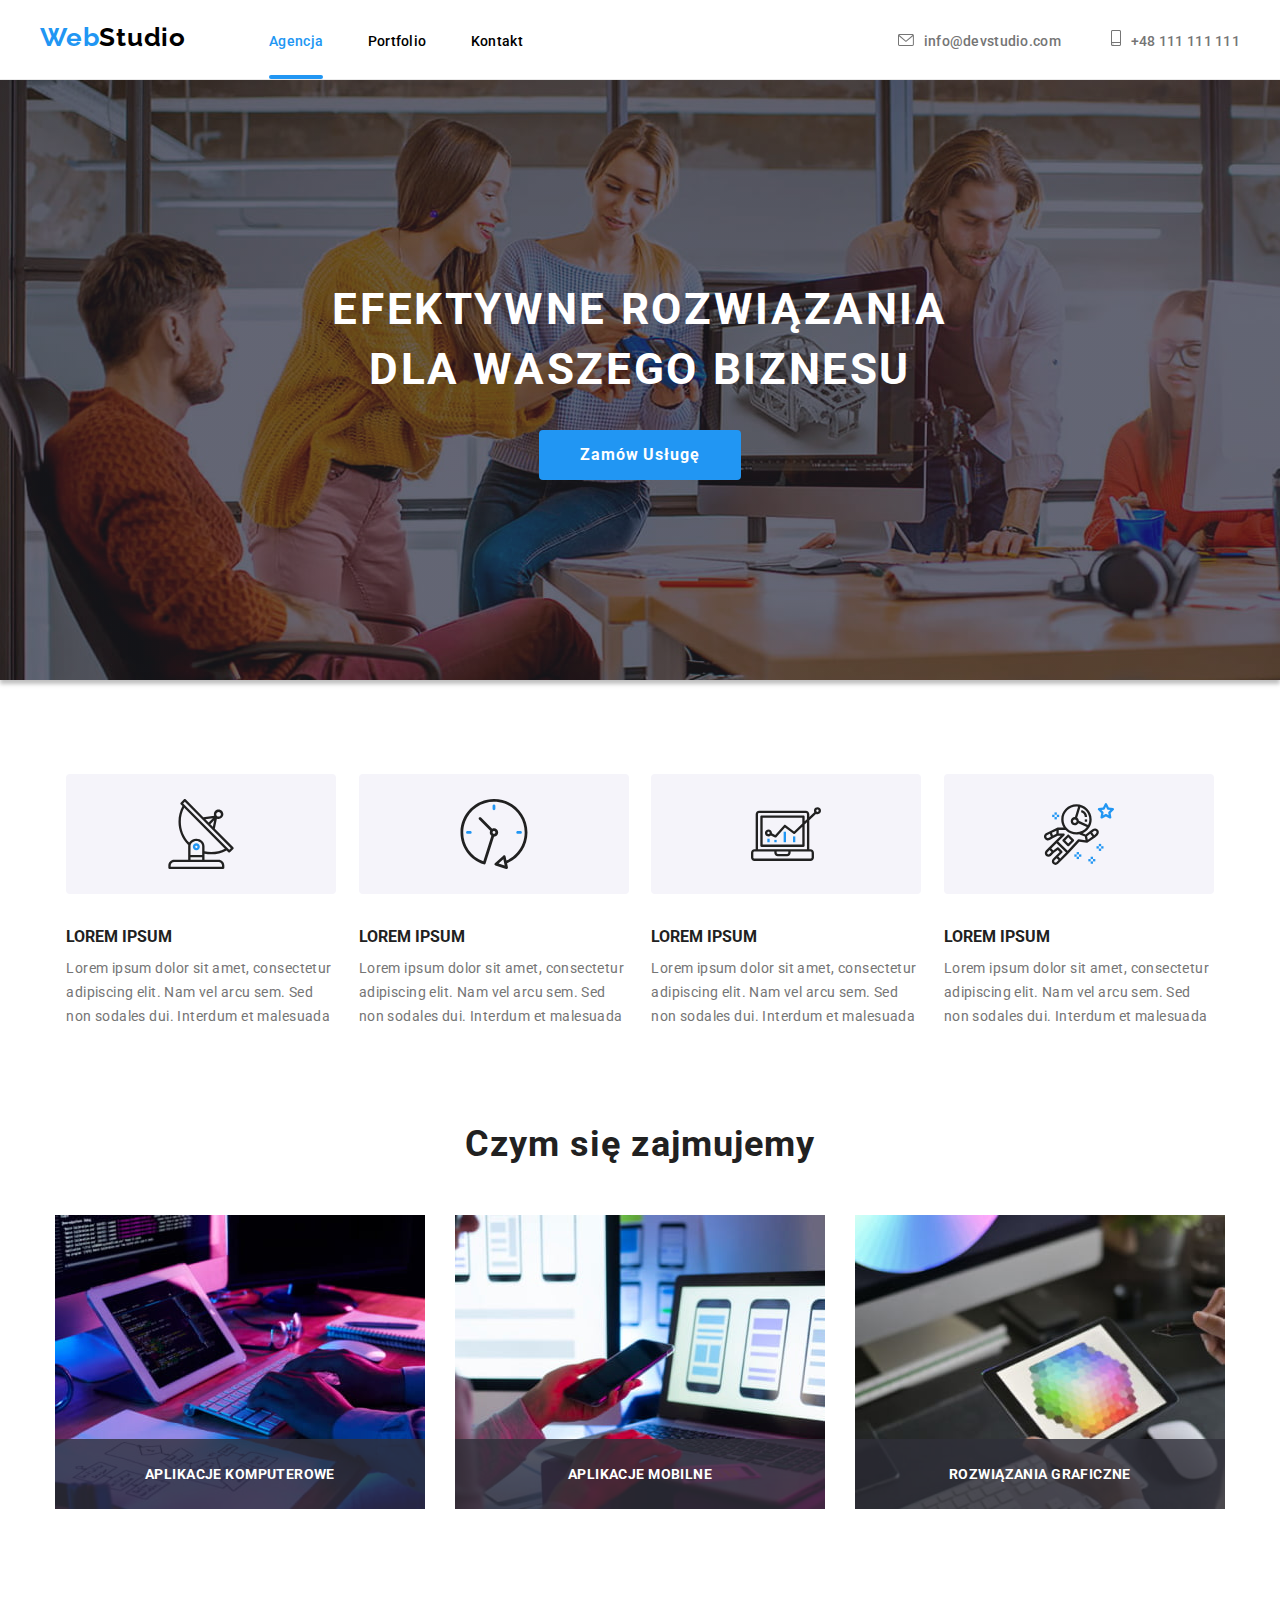
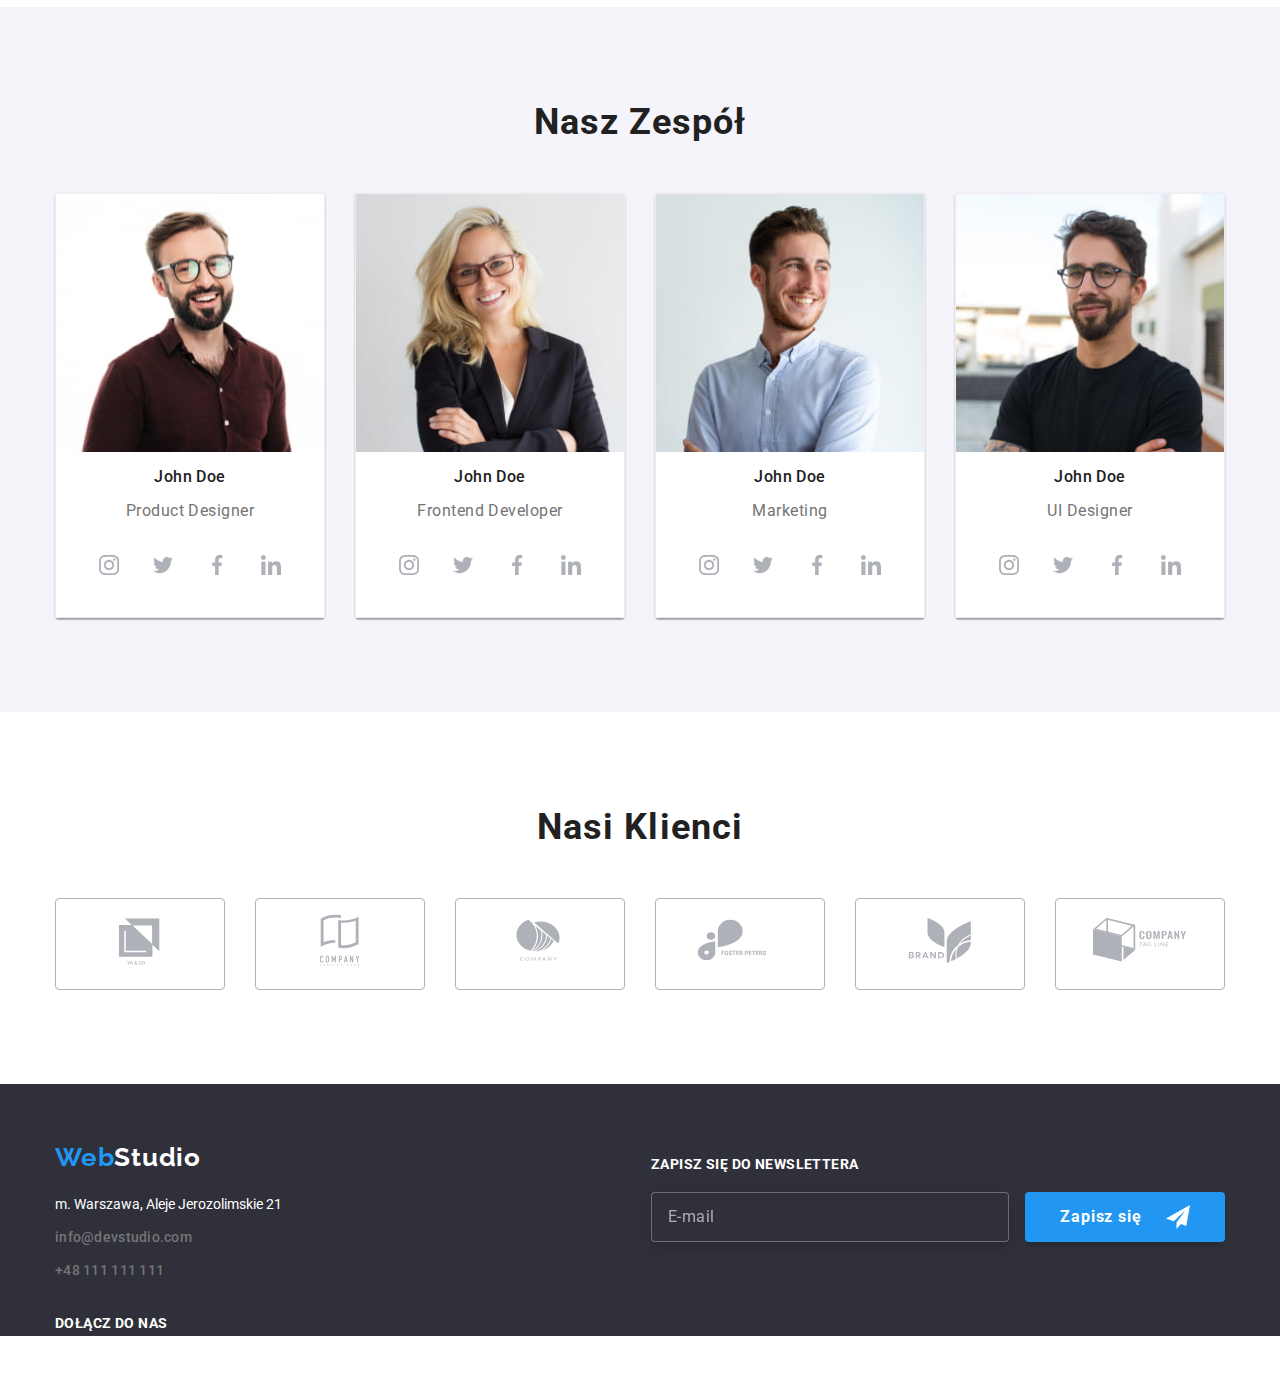
==== commit c2e0ff58: "half" ====
--- a/index.html
+++ b/index.html
@@ -16,6 +16,8 @@
 <body>
 
     <header  class="header container--align">
+        <div class="header__div">
+        <div class="header__left-side">
         <h2 class="header__heading">
             <a href="index.html" class="header__logo"><span class="logo__branding">Web</span>Studio</a>
         </h2>
@@ -27,14 +29,15 @@
                 <li><a href="kontakt" class="header__nav">Kontakt</a></li>
             </ul>
         </nav>
+        </div>
         
         <ul  class="header__contacts">
             <li  class="header__mail"><a href="mailto:info@devstudio.com" class="contact">
-                <svg class="header__icon" width="16px" height="12px">
+                <svg class="header__icon header__icon--mail-size">
                     <use href="./images/icons.svg#icon-envelope"></use>
                 </svg>info@devstudio.com</a></li>
             <li><a href="tel:+48111111111" class="contact">
-                <svg class="header__icon" width="10px" height="16px">
+                <svg class="header__icon header__icon--phone-size">
                     <use href="./images/icons.svg#icon-smartphone"></use>
                 </svg>+48 111 111 111</a></li>
         </ul>
@@ -42,6 +45,7 @@
             <svg class="header__menu-icon" width="24px" height="16px">
                 <use href="/images/icons.svg#icon-menu"></use>
             </svg>
+        </div>
         </div>
     </header>
 
@@ -59,7 +63,7 @@
         </section>
         <section  class="section container advantages">
                 <ul class="advantages__list">
-                    <li>
+                    <li class="advantages__item">
                         <svg class="advantages__icon">
                             <use href="./images/icons.svg#icon-antenna"></use>
                         </svg>
@@ -71,7 +75,7 @@
                             Lorem ipsum dolor sit amet, consectetur adipiscing elit. Nam vel arcu sem. Sed non sodales dui. Interdum et malesuada
                         </p>
                     </li>
-                    <li>
+                    <li  class="advantages__item">
                         <svg class="advantages__icon">
                             <use href="./images/icons.svg#icon-clock"></use>
                         </svg>
@@ -84,7 +88,7 @@
                             malesuada
                         </p>
                     </li>
-                    <li>
+                    <li  class="advantages__item">
                         <svg class="advantages__icon">
                             <use href="./images/icons.svg#icon-diagram"></use>
                         </svg>
@@ -97,7 +101,7 @@
                             malesuada
                         </p>
                     </li>
-                    <li>
+                    <li  class="advantages__item">
                         <svg class="advantages__icon">
                             <use href="./images/icons.svg#icon-astronaut"></use>
                         </svg>
@@ -397,6 +401,7 @@
     </main>
     <footer class="footer container">
         <ul class="footer__list">
+            <div class="footer__div">
             <li>
                 <h2 class="footer__logo-mobile">
                     <a href="/" class="footer__logo"><span class="logo__branding">Web</span>Studio</a>
@@ -442,6 +447,7 @@
                     </li>
                 </ul>
             </li>
+            </div>
             <li class="footer__form">
                 <p class="footer__join">ZAPISZ SIĘ DO NEWSLETTERA</p>
                 <form></form>
--- a/css/main.min.css
+++ b/css/main.min.css
@@ -1,2 +1,2 @@
-.visually-hidden{position:absolute !important;clip:rect(1px 1px 1px 1px);clip:rect(1px, 1px, 1px, 1px);padding:0 !important;border:0 !important;height:1px !important;width:1px !important;overflow:hidden}*,*::before,*::after{box-sizing:border-box}:root{--brand-colour: #2196f3;--text-one: #212121;--text-two: #757575;--text-three: #000;--icon-color: #AFB1B8;--background-one: #2f303a;--background-two: #f5f4fa;--background-three: #F5F4FA;--font-families: 'Roboto';--basic-color: #fff}body{font-family:var(--font-families),"Raleway",sans-serif;color:var(--text-one);max-width:1600px;margin:0 auto}.contact{text-decoration:none;color:var(--text-two);fill:var(--text-two);line-height:171%;font-size:14px;font-weight:500;transition-property:color;transition-duration:250ms;transition-timing-function:cubic-bezier(0.4, 0, 0.2, 1)}.contact:hover,.contact:focus{color:var(--brand-colour);fill:var(--brand-colour)}.relative{position:relative}.icon{width:20px;height:20px}.title{text-align:center;font-weight:700;font-size:28px;line-height:33px;letter-spacing:0.03em;color:var(--text-one);margin:0}.picture{display:block;max-width:100%;height:auto}@media screen and (min-width: 1200px){.title{font-size:36px;line-height:42px}}@media screen and (min-width: 1200px){.section{padding-top:94px;padding-bottom:94px}.container{max-width:1600px;padding-left:auto;padding-right:auto}.container--align{text-align:center}}.header__logo{color:var(--text-three)}.header__logo,.footer__logo{font-size:24px;font-weight:700;line-height:28px;letter-spacing:0.03em;font-family:'Raleway';text-decoration:none;transition-property:color;transition-duration:250ms;transition-timing-function:cubic-bezier(0.4, 0, 0.2, 1)}.header__logo:focus,.header__logo:hover,.footer__logo:focus,.footer__logo:hover{color:var(--brand-colour);fill:var(--brand-colour)}.footer__logo{color:var(--basic-color)}.logo__branding{color:var(--brand-colour)}@media screen and (max-width: 767.999px){.footer__logo-mobile{margin:0;margin-bottom:20px}}@media screen and (min-width: 1200px){.header__logo,.footer__logo{font-size:26px}.footer__logo{margin-top:60px;margin-bottom:20px}}.backdrop{position:fixed;left:0;top:0;width:100%;height:100%;background-color:rgba(0,0,0,0.2);transition-property:opacity;transition-duration:250ms;transition-timing-function:cubic-bezier(0.4, 0, 0.2, 1)}.is-hidden{opacity:0;visibility:hidden;pointer-events:none}.menu__modal-window{position:absolute;top:50%;left:50%;transform:translate(-50%, -50%);width:100%;height:100%;background-color:var(--basic-color);transition-property:all;transition-duration:250ms;transition-timing-function:cubic-bezier(0.4, 0, 0.2, 1)}.menu__close-button{position:absolute;top:10px;right:15px;width:40px;height:40px;border:none;border-radius:50%;cursor:pointer;background-color:var(--basic-color);transition-property:fill;transition-duration:250ms;transition-timing-function:cubic-bezier(0.4, 0, 0.2, 1)}.menu__close-button:hover,.menu__close-button:focus{fill:var(--brand-colour)}.menu__close-button-icon{width:19px;height:19px}.menu__div{padding:0;margin:48px 40px;display:flex;flex-direction:column;justify-content:space-between;height:calc(100% - 2*48px)}.menu__list{list-style:none;margin:0;padding:0}.menu__list-item{margin-bottom:32px}.menu__nav{text-decoration:none;font-weight:500;font-size:40px;line-height:47px;letter-spacing:0.02em;color:var(--text-one);transition-property:color;transition-duration:250ms;transition-timing-function:cubic-bezier(0.4, 0, 0.2, 1)}.menu__nav:hover,.menu__nav:focus{color:var(--brand-colour)}.menu__list--contacts{margin-bottom:64px}.menu__phone{text-decoration:none;font-weight:500;font-size:34px;line-height:40px;letter-spacing:0.02em;color:var(--brand-colour)}.menu__email{text-decoration:none;font-weight:500;font-size:24px;line-height:28px;letter-spacing:0.02em;color:var(--text-two)}.menu__list--socials{display:flex;flex-wrap:wrap}.menu__social,.menu__line{margin-right:10px}.menu__social-link{text-decoration:none;font-weight:500;font-size:18px;line-height:22px;letter-spacing:0.02em;color:var(--brand-colour)}.menu__line{border:1px solid rgba(33,33,33,0.2);transform:rotate(180deg)}.modal-window{position:absolute;top:50%;left:50%;transform:translate(-50%, -50%);width:calc(100% - 30px);height:609px;background-color:var(--basic-color);border-radius:4px;transition-property:all;transition-duration:250ms;transition-timing-function:cubic-bezier(0.4, 0, 0.2, 1)}.close-button{position:absolute;top:8px;right:8px;width:30px;height:30px;border:1px solid rgba(0,0,0,0.1);border-radius:50%;cursor:pointer;background-color:var(--basic-color);transition-property:background-color;transition-duration:250ms;transition-timing-function:cubic-bezier(0.4, 0, 0.2, 1)}.close-button:hover,.close-button:focus{background-color:var(--brand-colour);fill:var(--basic-color)}.close-button__x{width:11px;height:11px}.form-title{margin:40px auto 12px;font-weight:700;font-size:20px;line-height:150%;text-align:center;letter-spacing:0.03em;color:var(--text-one)}.form{display:flex;flex-direction:column;align-items:center;max-width:100%}.form__item{display:flex;flex-direction:column;font-size:12px;letter-spacing:0.01em;color:var(--text-two)}.form__input{height:40px;padding-left:40px;margin-bottom:10px;margin-top:4px;border:1px solid rgba(33,33,33,0.2);border-radius:4px;transition-property:border-color;transition-duration:250ms;transition-timing-function:cubic-bezier(0.4, 0, 0.2, 1)}.form__comment{height:120px;margin-bottom:20px;margin-top:4px;border:1px solid rgba(33,33,33,0.2);border-radius:4px;resize:none;padding:12px 16px;transition-property:border-color;transition-duration:250ms;transition-timing-function:cubic-bezier(0.4, 0, 0.2, 1)}.form__comment::placeholder{font-size:12px;line-height:14px;letter-spacing:0.01em;color:rgba(117,117,117,0.5)}.form__checkbox-box{display:flex}.form__checkbox{margin-top:5px}.form__checkbox-description{margin-top:0px;font-size:12px;line-height:14px;letter-spacing:0.03em;color:var(--text-two)}.form__checkbox-description::before{display:inline-block;content:"";width:16px;height:15px;border:1px solid var(--text-three);border-radius:2px}.form__checkbox:checked+.form__checkbox-description::before{background-color:var(--brand-colour);border:none;background-image:url("data:image/svg+xml;charset=utf8,%3Csvg width='13' height='10' viewBox='0 0 13 10' fill='none' xmlns='http://www.w3.org/2000/svg'%3E%3Cpath d='M1.95703 4.75166L1.88825 4.68604L1.81923 4.75141L0.93123 5.59258L0.854858 5.66492L0.930974 5.73753L4.42671 9.07236L4.49574 9.1382L4.56476 9.07236L12.069 1.91352L12.1449 1.84116L12.069 1.76881L11.1873 0.927644L11.1183 0.861826L11.0493 0.927611L4.49577 7.17353L1.95703 4.75166Z' fill='white' stroke='white' stroke-width='0.2'/%3E%3C/svg%3E");background-repeat:no-repeat;background-position:center;flex-direction:center;text-align:center}.form__link{color:var(--brand-colour)}.form__submit{width:200px;height:50px;margin-top:20px;box-shadow:0px 4px 4px rgba(0,0,0,0.15);border-radius:4px;background-color:var(--brand-colour);color:var(--basic-color);font-weight:700;font-size:16px;line-height:188%;letter-spacing:0.06em;border:none;cursor:pointer;transition-property:background-color;transition-duration:250ms;transition-timing-function:cubic-bezier(0.4, 0, 0.2, 1)}.form__submit:hover,.form__submit:focus{background-color:var(--basic-color);color:var(--brand-colour)}.form__person{position:absolute;top:45%;transform:translateY(-50%);left:12px;transition:fill 250ms cubic-bezier(0.4, 0, 0.2, 1)}.form__phone{position:absolute;top:45%;transform:translateY(-50%);left:12px;transition:fill 250ms cubic-bezier(0.4, 0, 0.2, 1)}.form__email{position:absolute;top:45%;transform:translateY(-50%);left:12px;transition:fill 250ms cubic-bezier(0.4, 0, 0.2, 1)}.form__item:hover,.form__item:focus,.form__input:hover,.form__input:focus,.form__comment:hover,.form__comment:focus{border-color:var(--brand-colour);fill:var(--brand-colour)}.form__phone:hover,.form__phone:focus,.form__person:focus,.form__person:hover,.form__email:hover,.form__email:focus{fill:var(--brand-colour)}@media screen and (max-width: 369.999px){.form__input,.form__comment{width:250px}}@media screen and (min-width: 370px) and (max-width: 419.999px){.form__input,.form__comment{width:300px}}@media screen and (min-width: 420px){.form__input,.form__comment{width:370px}}@media screen and (max-width: 420px){.form__checkbox-description{margin-left:15px;margin-right:15px}}@media screen and (max-width: 767.999px){.form-title{max-width:370px}}@media screen and (min-width: 1200px){.modal-window{width:528px;height:581px}.form-title{line-height:23px}.form__input{width:448px}.form__comment{width:448px}.form__person{top:19.5%}.form__phone{top:31%}.form__email{top:42.7%}.form__checkbox-description{font-size:14px;line-height:171%}}.header{display:flex;align-items:center;border-bottom:1px solid #ececec;height:60px;justify-content:space-between}.header__menu-button{cursor:pointer;height:16px;transition-property:fill;transition-duration:250ms;transition-timing-function:cubic-bezier(0.4, 0, 0.2, 1)}.header__menu-button:hover,.header__menu-button:focus{fill:var(--brand-colour)}@media screen and (max-width: 767.999px){.header{padding:0 15px}.header__menu,.header__contacts{display:none}}@media screen and (min-width: 768px){.header__menu-button{display:none}}@media screen and (min-width: 1200px){.header{justify-content:space-between;height:80px;margin:0 auto}.header__heading{margin-left:215px}.header__menu{list-style-type:none;display:flex;padding-left:0px;padding-right:100px;letter-spacing:0.02em;margin-bottom:0px;margin-top:32px;align-items:baseline}.header__current-page-link{text-decoration:none;color:var(--brand-colour)}.header__current-page-link::after{display:block;content:' ';background-color:var(--brand-colour);width:54px;height:4px;margin-top:26.5px;border-radius:2px}.header__nav{text-decoration:none;color:var(--text-three);transition-property:color;transition-duration:250ms;transition-timing-function:cubic-bezier(0.4, 0, 0.2, 1)}.header__nav:focus,.header__nav:hover{color:var(--brand-colour);fill:var(--brand-colour)}.header__current-page{max-height:48px}.header__nav,.header__current-page{font-size:14px;font-weight:500}.header__nav{padding-right:46.5px}.header__nav--padding{padding-right:46px}.header__nav--padding{padding-left:46px}.header__contacts{display:flex;list-style-type:none;justify-content:end;letter-spacing:0.02em;margin-right:215px}.header__mail{padding-right:50px}.header__icon{margin-right:10px;transition-property:color;transition-duration:250ms;transition-timing-function:cubic-bezier(0.4, 0, 0.2, 1)}}.footer{background-color:var(--background-one);color:var(--basic-color);padding:60px 0}.footer__list{list-style:none;padding-left:0px;max-width:450px;margin:0 auto}.footer__address{font-style:normal;font-size:14px;line-height:171%;margin-bottom:8px}.footer__contacts{list-style-type:none;padding-left:0px;margin-top:0px}.footer__join{margin-bottom:20px;margin-top:0px;font-weight:700;font-size:14px;line-height:16px;letter-spacing:0.03em;text-transform:uppercase}.footer__social-list{display:flex;list-style:none;padding-left:0px}.footer__social-icon{display:flex;width:44px;height:44px;border-radius:50%;align-items:center;justify-content:center;fill:#fff;background-color:rgba(255,255,255,0.1);transition-property:fill, background-color;transition-duration:250ms;transition-timing-function:cubic-bezier(0.4, 0, 0.2, 1)}.footer__social-icon:hover,.footer__social-icon:focus{fill:#fff;background-color:var(--brand-colour)}.footer__form-email{width:100%;height:50px;padding-left:16px;margin:0 0 20px;background-color:var(--background-one);border:1px solid rgba(255,255,255,0.3);box-sizing:border-box;filter:drop-shadow(0px 4px 4px rgba(0,0,0,0.15));border-radius:4px;color:var(--basic-color);transition-property:border-color;transition-duration:250ms;transition-timing-function:cubic-bezier(0.4, 0, 0.2, 1)}.footer__form-email::placeholder{letter-spacing:0.03em;color:rgba(255,255,255,0.6)}.footer__form-email:hover,.footer__form-email:focus{border-color:var(--brand-colour)}.footer__submit{display:inline-flex;justify-content:center;align-items:center;width:200px;height:50px;background-color:var(--brand-colour);border:none;box-shadow:0px 4px 4px rgba(0,0,0,0.15);border-radius:4px;cursor:pointer;font-size:16px;font-weight:700;line-height:188%;letter-spacing:0.06em;color:var(--basic-color);fill:var(--basic-color);transition-property:background-color;transition-duration:250ms;transition-timing-function:cubic-bezier(0.4, 0, 0.2, 1)}.footer__submit:hover,.footer__submit:focus{background-color:var(--basic-color);color:var(--brand-colour);fill:var(--brand-colour)}.footer__icon{margin-left:24px}.footer__mail{padding-bottom:9px}@media screen and (max-width: 454.999px){.footer__form{margin:0 15px}}@media screen and (max-width: 767.999px){.footer__list{text-align:center}.footer__contacts{margin-bottom:60px}.footer__social-list{justify-content:space-between;width:206px;margin:0 auto 60px}}@media screen and (min-width: 1200px){.footer{height:252px;padding-top:40px}.footer__list{display:flex;max-width:1170px;justify-content:space-between}.footer__address{margin-bottom:9px}.footer__join{margin-top:32px}.footer__social-item{padding-right:10px}.footer__form-email{width:358px;margin-right:12px}}.face{box-shadow:0px 4px 4px rgba(0,0,0,0.25);color:var(--basic-color);font-weight:900;text-align:center;text-transform:uppercase;height:400px}.face__background{background-size:cover;background-repeat:no-repeat;height:400px}.face__title{line-height:162%;letter-spacing:0.06em;font-size:26px;margin:0px;padding-top:118px}.face__button{margin-top:30px;padding-top:0px}.button-order{background-color:var(--brand-colour);color:var(--basic-color);font-size:16px;font-weight:700;line-height:188%;cursor:pointer;border:none;border-radius:4px;padding:10px 41px;letter-spacing:0.06em;transition-property:color, background-color, box-shadow;transition-duration:250ms;transition-timing-function:cubic-bezier(0.4, 0, 0.2, 1)}.button-order:hover{background-color:var(--basic-color);color:var(--brand-colour);box-shadow:0px 4px 4px rgba(0,0,0,0.15)}@media screen and (max-width: 767.999px){.face__background{background-image:linear-gradient(rgba(47,48,58,0.4), rgba(47,48,58,0.4)),url("../../images/main-background-480.jpg")}}@media screen and (max-width: 767.999px) and (min-device-pixel-ratio: 2), screen and (max-width: 767.999px) and (min-resolution: 192dpi), screen and (max-width: 767.999px) and (min-resolution: 2dppx){.face__background{background-image:linear-gradient(rgba(47,48,58,0.4), rgba(47,48,58,0.4)),url("../../images/main-background-480@2x.jpg")}}@media screen and (min-width: 768px) and (max-width: 1199.999px){.face__background{background-image:linear-gradient(rgba(47,48,58,0.4), rgba(47,48,58,0.4)),url("../../images/main-background-768.jpg")}}@media screen and (min-width: 768px) and (max-width: 1199.999px) and (min-device-pixel-ratio: 2), screen and (min-width: 768px) and (max-width: 1199.999px) and (min-resolution: 192dpi), screen and (min-width: 768px) and (max-width: 1199.999px) and (min-resolution: 2dppx){.face__background{background-image:linear-gradient(rgba(47,48,58,0.4), rgba(47,48,58,0.4)),url("../../images/main-background-768@2x.jpg")}}@media screen and (min-width: 1200px){.face{background-image:linear-gradient(rgba(47,48,58,0.4), rgba(47,48,58,0.4)),url("/images/main-background.jpg");height:600px;border:1px;border-color:#000}.face__background{background-image:linear-gradient(rgba(47,48,58,0.4), rgba(47,48,58,0.4)),url("../../images/main-background-1600.jpg")}.face__title{padding-top:200px;line-height:136%;font-size:44px}}@media screen and (min-width: 1200px) and (min-device-pixel-ratio: 2), screen and (min-width: 1200px) and (min-resolution: 192dpi), screen and (min-width: 1200px) and (min-resolution: 2dppx){.face__background{background-image:linear-gradient(rgba(47,48,58,0.4), rgba(47,48,58,0.4)),url("../../images/main-background-1600@2x.jpg")}}.advantages{padding:60px 0px 45px;margin:0 auto;max-width:450px}.advantages__list{list-style:none;padding:0;margin:0}.advantages__icon{max-width:100%;height:120px;padding:25px calc(50% - 70px);background-color:var(--background-three);border-radius:4px;margin-bottom:30px}.advantages__title{font-weight:700;margin-top:0px;text-align:center;margin-bottom:10px}.advantages__description{color:var(--text-two);line-height:171%;letter-spacing:0.03em;text-align:start;font-size:14px;margin:0 0 30px}@media screen and (min-width: 1200px){.advantages{padding:94px 0px;margin-left:215px;max-width:1170px}.advantages__list{display:flex;justify-content:space-around;width:1170px}.advantages__icon{width:270px;height:120px;padding:25px 100px}.advantages__title{text-align:start}}@media screen and (max-width: 1199.999px){.about{display:none}}.about__list{display:flex;list-style:none;padding:50px 215px 94px 215px;justify-content:space-between;margin:0 auto}.description{position:absolute;top:224px;background-color:rgba(47,48,58,0.8);width:370px;height:70px;text-align:center}.description__text{margin-top:27px;font-weight:700;font-size:14px;line-height:16px;text-align:center;letter-spacing:0.03em;text-transform:uppercase;color:var(--basic-color)}.team{background-color:var(--background-two);padding:60px 0}.team__list{list-style:none;padding:0;margin-bottom:0px;margin-top:30px}.team__item{box-shadow:0px 1px 3px rgba(0,0,0,0.12),0px 1px 1px rgba(0,0,0,0.14),0px 2px 1px rgba(0,0,0,0.2);max-width:450px;margin:0 auto;border-radius:0px 0px 4px 4px}.team__item-background{background-color:var(--basic-color);border:1px solid #eeeeee;margin:0 0 30px}.team__name{font-weight:500;font-size:16px;text-align:center;letter-spacing:0.03em;margin-bottom:10px;color:var(--text-one)}.team__description{text-align:center;margin-top:10px;margin-bottom:16px;font-size:16px;line-height:19px;letter-spacing:0.03em;color:var(--text-two)}.team__social{max-width:206px;list-style:none;display:flex;padding:0;justify-content:space-between;margin:0 auto 24px}.team__link{display:flex;width:44px;height:44px;border-radius:50%;align-items:center;justify-content:center;fill:var(--icon-color);transition-property:fill, background-color;transition-duration:250ms;transition-timing-function:cubic-bezier(0.4, 0, 0.2, 1)}.team__link:hover,.team__link:focus{fill:#fff;background-color:var(--brand-colour)}@media screen and (max-width: 767.999px){.team__name{margin:30px 0 0}}@media screen and (min-width: 1200px){.team{padding-top:94px;padding-bottom:94px}.team__list{display:flex;padding:50px 215px 0px 215px;justify-content:space-between}.team__item{max-width:270px}.team__description{line-height:188%}.team__social{margin:0 auto 30px}}.clients__list{margin:30px auto 0;list-style:none;display:flex;flex-wrap:wrap;max-width:450px;padding:0}.clients__link{display:flex;width:210px;height:92px;border:1px solid #AFB1B8;border-radius:4px;fill:var(--icon-color);cursor:pointer;justify-content:center;align-items:center;transition-property:fill, background-color, border-color;transition-duration:250ms;transition-timing-function:cubic-bezier(0.4, 0, 0.2, 1)}.clients__link:hover,.clients__link:focus{fill:var(--brand-colour);border-color:var(--brand-colour)}.clients__logo{width:106px;height:60px}@media screen and (max-width: 419.999px){.clients{padding:60px 0 30px}.clients__list{justify-content:center}.clients__link{margin-bottom:30px}}@media screen and (min-width: 420px){.clients{padding:60px 0}.clients__list{justify-content:space-between;height:336px}}@media screen and (min-width: 1200px){.clients{padding-top:94px}.clients__list{justify-content:space-between;width:1170px;margin:50px 215px 53px 215px}.clients__link{width:170px}}.filtres{text-align:center;padding-top:60px}.filters__button-list{font-weight:500;font-size:16px;line-height:162%;list-style-type:none;display:flex;flex-wrap:wrap;letter-spacing:0.03em;padding:0;margin-top:60px;margin:60px auto 40px;max-width:450px}.filters__button{background-color:var(--background-two);border:none;cursor:pointer;font-size:16px;font-weight:500;line-height:162%;letter-spacing:0.03em;margin-left:4px;margin-right:4px;border-radius:4px;transition-property:color, background-color, box-shadow;transition-duration:250ms;transition-timing-function:cubic-bezier(0.4, 0, 0.2, 1)}.filters__button:hover,.filters__button:focus{background-color:var(--brand-colour);color:var(--basic-color);box-shadow:0px 3px 1px rgba(0,0,0,0.1),0px 1px 2px rgba(0,0,0,0.08),0px 2px 2px rgba(0,0,0,0.12)}@media screen and (max-width: 399.999px){.filters__button-list{justify-content:center}}@media screen and (max-width: 767.999px){.filters__button--all{margin-bottom:15px;padding:6px 13px}.filters__button--pages{padding:6px 39.5px}.filters__button--apps{margin-bottom:15px;padding:6px 37.5px}.filters__button--design{padding:6px 28px}.filters__button--marketing{padding:6px 26.5px}}@media screen and (min-width: 1200px){.filters{padding-top:94px;padding-bottom:50px}.filters__button{padding:6px 20px}}.projects{max-width:450px;margin:0 auto 60px}.projects__list{list-style-type:none;padding-left:0px}.projects__item{max-width:450px}.projects__item{cursor:pointer;transition-property:box-shadow;transition-duration:250ms;transition-timing-function:cubic-bezier(0.4, 0, 0.2, 1)}.projects__item:hover{box-shadow:0px 1px 1px rgba(0,0,0,0.12),0px 4px 4px rgba(0,0,0,0.06),1px 4px 6px rgba(0,0,0,0.16)}.figure{background-color:var(--basic-color);border:1px solid #eeeeee;margin:0px}.figure__overlay{position:relative;overflow:hidden}.figure__overlay:hover .figure__overlay-description{transform:translateY(0)}.figure__overlay-description{position:absolute;top:0;left:0;width:100%;height:100%;background:rgba(33,150,243,0.9);font-size:calc(18px - 50%);line-height:28px;letter-spacing:0.03em;color:var(--basic-color);padding-top:49px;padding-left:24px;padding-right:45px;margin:0;transform:translateY(100%);transition:transform 1500ms;transition-timing-function:cubic-bezier(0.4, 0, 0.2, 1)}.figure__caption{padding:0px 24px 20px 24px}.figure__caption-top{font-weight:700;font-size:18px;line-height:200%;letter-spacing:0.06em;margin-bottom:4px}.figure__caption-top,.figure__caption-bottom{text-align:start}.figure__caption-bottom{color:var(--text-two);font-size:16px;line-height:188%;letter-spacing:0.03em;margin-top:0px;margin-bottom:0px}@media screen and (min-width: 400px){.figure__overlay-description{font-size:18px}}@media screen and (max-width: 767.999px){.projects__list .projects__item:not(:last-child){margin-bottom:30px}}@media screen and (min-width: 1200px){.projects{padding-top:0px;max-width:1170px;margin:0 auto 94px}.projects__list{display:flex;flex-wrap:wrap;margin-right:-30px;margin-top:-30px}.projects__item{display:flex;justify-content:center;margin-right:30px;margin-top:30px;flex-basis:calc(100% / 3 - 30px);max-width:370px}}
+.visually-hidden{position:absolute !important;clip:rect(1px 1px 1px 1px);clip:rect(1px, 1px, 1px, 1px);padding:0 !important;border:0 !important;height:1px !important;width:1px !important;overflow:hidden}*,*::before,*::after{box-sizing:border-box}:root{--brand-colour: #2196f3;--text-one: #212121;--text-two: #757575;--text-three: #000;--icon-color: #AFB1B8;--background-one: #2f303a;--background-two: #f5f4fa;--background-three: #F5F4FA;--font-families: 'Roboto';--basic-color: #fff}body{font-family:var(--font-families),"Raleway",sans-serif;color:var(--text-one);max-width:1600px;margin:0 auto}.contact{text-decoration:none;color:var(--text-two);fill:var(--text-two);line-height:14%;font-size:12px;font-weight:500;letter-spacing:0.02em;transition-property:color;transition-duration:250ms;transition-timing-function:cubic-bezier(0.4, 0, 0.2, 1)}.contact:hover,.contact:focus{color:var(--brand-colour);fill:var(--brand-colour)}.relative{position:relative}.icon{width:20px;height:20px}.title{text-align:center;font-weight:700;font-size:28px;line-height:33px;letter-spacing:0.03em;color:var(--text-one);margin:0}.picture{display:block;max-width:100%;height:auto}@media screen and (min-width: 1200px){.title{font-size:36px;line-height:42px}.contact{font-size:14px;line-height:171%}}@media screen and (min-width: 1200px){.section{padding-top:94px;padding-bottom:94px}.container{max-width:1600px;padding-left:auto;padding-right:auto}.container--align{text-align:center}}.header__logo{color:var(--text-three)}.header__logo,.footer__logo{font-size:24px;font-weight:700;line-height:28px;letter-spacing:0.03em;font-family:'Raleway';text-decoration:none;transition-property:color;transition-duration:250ms;transition-timing-function:cubic-bezier(0.4, 0, 0.2, 1)}.header__logo:focus,.header__logo:hover,.footer__logo:focus,.footer__logo:hover{color:var(--brand-colour);fill:var(--brand-colour)}.footer__logo{color:var(--basic-color)}.logo__branding{color:var(--brand-colour)}@media screen and (max-width: 1199.999px){.footer__logo-mobile{margin:0 0 20px}}@media screen and (min-width: 1200px){.header__logo,.footer__logo{font-size:26px}.footer__logo{margin-top:60px;margin-bottom:20px}}.backdrop{position:fixed;left:0;top:0;width:100%;height:100%;background-color:rgba(0,0,0,0.2);transition-property:opacity;transition-duration:250ms;transition-timing-function:cubic-bezier(0.4, 0, 0.2, 1)}.is-hidden{opacity:0;visibility:hidden;pointer-events:none}.menu__modal-window{position:absolute;top:50%;left:50%;transform:translate(-50%, -50%);width:100%;height:100%;background-color:var(--basic-color);transition-property:all;transition-duration:250ms;transition-timing-function:cubic-bezier(0.4, 0, 0.2, 1)}.menu__close-button{position:absolute;top:10px;right:15px;width:40px;height:40px;border:none;border-radius:50%;cursor:pointer;background-color:var(--basic-color);transition-property:fill;transition-duration:250ms;transition-timing-function:cubic-bezier(0.4, 0, 0.2, 1)}.menu__close-button:hover,.menu__close-button:focus{fill:var(--brand-colour)}.menu__close-button-icon{width:19px;height:19px}.menu__div{padding:0;margin:48px 40px;display:flex;flex-direction:column;justify-content:space-between;height:calc(100% - 2*48px)}.menu__list{list-style:none;margin:0;padding:0}.menu__list-item{margin-bottom:32px}.menu__nav{text-decoration:none;font-weight:500;font-size:40px;line-height:47px;letter-spacing:0.02em;color:var(--text-one);transition-property:color;transition-duration:250ms;transition-timing-function:cubic-bezier(0.4, 0, 0.2, 1)}.menu__nav:hover,.menu__nav:focus{color:var(--brand-colour)}.menu__list--contacts{margin-bottom:64px}.menu__phone{text-decoration:none;font-weight:500;font-size:34px;line-height:40px;letter-spacing:0.02em;color:var(--brand-colour)}.menu__email{text-decoration:none;font-weight:500;font-size:24px;line-height:28px;letter-spacing:0.02em;color:var(--text-two)}.menu__list--socials{display:flex;flex-wrap:wrap}.menu__social,.menu__line{margin-right:10px}.menu__social-link{text-decoration:none;font-weight:500;font-size:18px;line-height:22px;letter-spacing:0.02em;color:var(--brand-colour)}.menu__line{border:1px solid rgba(33,33,33,0.2);transform:rotate(180deg)}.modal-window{position:absolute;top:50%;left:50%;transform:translate(-50%, -50%);width:calc(100% - 30px);height:609px;background-color:var(--basic-color);border-radius:4px;transition-property:all;transition-duration:250ms;transition-timing-function:cubic-bezier(0.4, 0, 0.2, 1)}.close-button{position:absolute;top:8px;right:8px;width:30px;height:30px;border:1px solid rgba(0,0,0,0.1);border-radius:50%;cursor:pointer;background-color:var(--basic-color);transition-property:background-color;transition-duration:250ms;transition-timing-function:cubic-bezier(0.4, 0, 0.2, 1)}.close-button:hover,.close-button:focus{background-color:var(--brand-colour);fill:var(--basic-color)}.close-button__x{width:11px;height:11px}.form-title{margin:40px auto 12px;font-weight:700;font-size:20px;line-height:150%;text-align:center;letter-spacing:0.03em;color:var(--text-one)}.form{display:flex;flex-direction:column;align-items:center;max-width:100%}.form__item{display:flex;flex-direction:column;font-size:12px;letter-spacing:0.01em;color:var(--text-two)}.form__input{height:40px;padding-left:40px;margin-bottom:10px;margin-top:4px;border:1px solid rgba(33,33,33,0.2);border-radius:4px;transition-property:border-color;transition-duration:250ms;transition-timing-function:cubic-bezier(0.4, 0, 0.2, 1)}.form__comment{height:120px;margin-bottom:20px;margin-top:4px;border:1px solid rgba(33,33,33,0.2);border-radius:4px;resize:none;padding:12px 16px;transition-property:border-color;transition-duration:250ms;transition-timing-function:cubic-bezier(0.4, 0, 0.2, 1)}.form__comment::placeholder{font-size:12px;line-height:14px;letter-spacing:0.01em;color:rgba(117,117,117,0.5)}.form__checkbox-box{display:flex}.form__checkbox{margin-top:5px}.form__checkbox-description{margin-top:0px;font-size:12px;line-height:14px;letter-spacing:0.03em;color:var(--text-two)}.form__checkbox-description::before{display:inline-block;content:"";width:16px;height:15px;border:1px solid var(--text-three);border-radius:2px}.form__checkbox:checked+.form__checkbox-description::before{background-color:var(--brand-colour);border:none;background-image:url("data:image/svg+xml;charset=utf8,%3Csvg width='13' height='10' viewBox='0 0 13 10' fill='none' xmlns='http://www.w3.org/2000/svg'%3E%3Cpath d='M1.95703 4.75166L1.88825 4.68604L1.81923 4.75141L0.93123 5.59258L0.854858 5.66492L0.930974 5.73753L4.42671 9.07236L4.49574 9.1382L4.56476 9.07236L12.069 1.91352L12.1449 1.84116L12.069 1.76881L11.1873 0.927644L11.1183 0.861826L11.0493 0.927611L4.49577 7.17353L1.95703 4.75166Z' fill='white' stroke='white' stroke-width='0.2'/%3E%3C/svg%3E");background-repeat:no-repeat;background-position:center;flex-direction:center;text-align:center}.form__link{color:var(--brand-colour)}.form__submit{width:200px;height:50px;margin-top:20px;box-shadow:0px 4px 4px rgba(0,0,0,0.15);border-radius:4px;background-color:var(--brand-colour);color:var(--basic-color);font-weight:700;font-size:16px;line-height:188%;letter-spacing:0.06em;border:none;cursor:pointer;transition-property:background-color;transition-duration:250ms;transition-timing-function:cubic-bezier(0.4, 0, 0.2, 1)}.form__submit:hover,.form__submit:focus{background-color:var(--basic-color);color:var(--brand-colour)}.form__person{position:absolute;top:45%;transform:translateY(-50%);left:12px;transition:fill 250ms cubic-bezier(0.4, 0, 0.2, 1)}.form__phone{position:absolute;top:45%;transform:translateY(-50%);left:12px;transition:fill 250ms cubic-bezier(0.4, 0, 0.2, 1)}.form__email{position:absolute;top:45%;transform:translateY(-50%);left:12px;transition:fill 250ms cubic-bezier(0.4, 0, 0.2, 1)}.form__item:hover,.form__item:focus,.form__input:hover,.form__input:focus,.form__comment:hover,.form__comment:focus{border-color:var(--brand-colour);fill:var(--brand-colour)}.form__phone:hover,.form__phone:focus,.form__person:focus,.form__person:hover,.form__email:hover,.form__email:focus{fill:var(--brand-colour)}@media screen and (max-width: 369.999px){.form__input,.form__comment{width:250px}}@media screen and (min-width: 370px) and (max-width: 419.999px){.form__input,.form__comment{width:300px}}@media screen and (min-width: 420px){.form__input,.form__comment{width:370px}}@media screen and (max-width: 420px){.form__checkbox-description{margin-left:15px;margin-right:15px}}@media screen and (max-width: 767.999px){.form-title{max-width:370px}}@media screen and (min-width: 768px){.modal-window{width:450px}.form-title{max-width:370px}}@media screen and (min-width: 1200px){.modal-window{width:528px;height:581px}.form-title{max-width:448px;line-height:23px}.form__input{width:448px}.form__comment{width:448px}.form__checkbox-description{font-size:14px;line-height:171%}}.header{display:flex;align-items:center;border-bottom:1px solid #ececec;height:60px;justify-content:space-between}.header__menu-button{fill:var(--text-three);cursor:pointer;height:16px;transition-property:fill;transition-duration:250ms;transition-timing-function:cubic-bezier(0.4, 0, 0.2, 1)}.header__menu-button:hover,.header__menu-button:focus{fill:var(--brand-colour)}.header__menu{list-style-type:none;display:flex;padding-left:0px;letter-spacing:0.02em;margin-bottom:0px;margin-top:32px;margin-left:83px;align-items:baseline}.header__current-page-link{text-decoration:none;color:var(--brand-colour)}.header__current-page-link::after{display:block;content:' ';background-color:var(--brand-colour);width:54px;height:4px;margin-top:26.5px;border-radius:2px}.header__nav{text-decoration:none;color:var(--text-three);transition-property:color;transition-duration:250ms;transition-timing-function:cubic-bezier(0.4, 0, 0.2, 1)}.header__nav:focus,.header__nav:hover{color:var(--brand-colour);fill:var(--brand-colour)}.header__nav,.header__current-page{font-size:14px;font-weight:500}.header__current-page{max-height:48px;padding-right:60.5px}.header__contacts{padding:0;list-style-type:none;letter-spacing:0.02em}.header__icon{margin-right:10px;transition-property:color;transition-duration:250ms;transition-timing-function:cubic-bezier(0.4, 0, 0.2, 1)}@media screen and (max-width: 767.999px){.header__menu,.header__contacts{display:none}}@media screen and (min-width: 768px){.header{height:80px}.header__left-side{display:flex;align-items:baseline}.header__menu-button{display:none}}@media screen and (max-width: 1199.999px){.header{padding:0 15px}.header__nav--padding{padding-right:60.5px}.header__icon--mail-size{width:14px;height:10px}.header__icon--phone-size{width:10px;height:14px}}@media screen and (min-width: 1200px){.header{justify-content:center;margin:0 auto}.header__div{width:1200px;display:flex;align-items:baseline;justify-content:space-between}.header__heading{margin-left:0}.header__menu{width:254px;justify-content:space-between}.header__current-page{padding:0}.header__contacts{display:flex;justify-content:end;margin-right:0}.header__mail{padding-right:50px}.header__icon--mail-size{width:16px;height:12px}.header__icon--phone-size{width:10px;height:16px}}.footer{background-color:var(--background-one);color:var(--basic-color);padding:60px 0}.footer__list{list-style:none;padding-left:0px;max-width:450px;margin:0 auto}.footer__address{font-style:normal;font-size:14px;line-height:171%;margin-bottom:8px}.footer__contacts{list-style-type:none;padding-left:0px;margin-top:0px}.footer__join{margin-bottom:20px;margin-top:0px;font-weight:700;font-size:14px;line-height:16px;letter-spacing:0.03em;text-transform:uppercase}.footer__social-list{display:flex;list-style:none;padding-left:0px}.footer__social-icon{display:flex;width:44px;height:44px;border-radius:50%;align-items:center;justify-content:center;fill:#fff;background-color:rgba(255,255,255,0.1);transition-property:fill, background-color;transition-duration:250ms;transition-timing-function:cubic-bezier(0.4, 0, 0.2, 1)}.footer__social-icon:hover,.footer__social-icon:focus{fill:#fff;background-color:var(--brand-colour)}.footer__form-email{width:100%;height:50px;padding-left:16px;margin:0 0 20px;background-color:var(--background-one);border:1px solid rgba(255,255,255,0.3);box-sizing:border-box;filter:drop-shadow(0px 4px 4px rgba(0,0,0,0.15));border-radius:4px;color:var(--basic-color);transition-property:border-color;transition-duration:250ms;transition-timing-function:cubic-bezier(0.4, 0, 0.2, 1)}.footer__form-email::placeholder{letter-spacing:0.03em;color:rgba(255,255,255,0.6)}.footer__form-email:hover,.footer__form-email:focus{border-color:var(--brand-colour)}.footer__submit{display:inline-flex;justify-content:center;align-items:center;width:200px;height:50px;background-color:var(--brand-colour);border:none;box-shadow:0px 4px 4px rgba(0,0,0,0.15);border-radius:4px;cursor:pointer;font-size:16px;font-weight:700;line-height:188%;letter-spacing:0.06em;color:var(--basic-color);fill:var(--basic-color);transition-property:background-color;transition-duration:250ms;transition-timing-function:cubic-bezier(0.4, 0, 0.2, 1)}.footer__submit:hover,.footer__submit:focus{background-color:var(--basic-color);color:var(--brand-colour);fill:var(--brand-colour)}.footer__icon{margin-left:24px}.footer__mail{padding-bottom:9px}@media screen and (max-width: 454.999px){.footer__form{margin:0 15px}}@media screen and (max-width: 767.999px){.footer__contacts{margin-bottom:60px}.footer__social-list{margin:0 auto 60px}}@media screen and (min-width: 768px) and (max-width: 1199.999px){.footer__list{max-width:603px}.footer__div{display:flex;align-items:baseline;justify-content:space-between;margin-bottom:60px}.footer__form-email{width:450px}}@media screen and (max-width: 1199.999px){.footer__list{text-align:center}.footer__social-list{justify-content:space-between;width:206px}}@media screen and (min-width: 1200px){.footer{height:252px;padding-top:40px}.footer__list{display:flex;max-width:1170px;justify-content:space-between}.footer__address{margin-bottom:9px}.footer__join{margin-top:32px}.footer__social-item{padding-right:10px}.footer__form-email{width:358px;margin-right:12px}}.face{box-shadow:0px 4px 4px rgba(0,0,0,0.25);color:var(--basic-color);font-weight:900;text-align:center;text-transform:uppercase;height:400px}.face__background{background-size:cover;background-repeat:no-repeat;height:400px}.face__title{line-height:162%;letter-spacing:0.06em;font-size:26px;margin:0px;padding-top:118px}.face__button{margin-top:30px;padding-top:0px}.button-order{background-color:var(--brand-colour);color:var(--basic-color);font-size:16px;font-weight:700;line-height:188%;cursor:pointer;border:none;border-radius:4px;padding:10px 41px;letter-spacing:0.06em;transition-property:color, background-color, box-shadow;transition-duration:250ms;transition-timing-function:cubic-bezier(0.4, 0, 0.2, 1)}.button-order:hover{background-color:var(--basic-color);color:var(--brand-colour);box-shadow:0px 4px 4px rgba(0,0,0,0.15)}@media screen and (max-width: 767.999px){.face__background{background-image:linear-gradient(rgba(47,48,58,0.4), rgba(47,48,58,0.4)),url("../../images/main-background-480.jpg")}}@media screen and (max-width: 767.999px) and (min-device-pixel-ratio: 2), screen and (max-width: 767.999px) and (min-resolution: 192dpi), screen and (max-width: 767.999px) and (min-resolution: 2dppx){.face__background{background-image:linear-gradient(rgba(47,48,58,0.4), rgba(47,48,58,0.4)),url("../../images/main-background-480@2x.jpg")}}@media screen and (min-width: 768px) and (max-width: 1199.999px){.face__background{background-image:linear-gradient(rgba(47,48,58,0.4), rgba(47,48,58,0.4)),url("../../images/main-background-768.jpg")}}@media screen and (min-width: 768px) and (max-width: 1199.999px) and (min-device-pixel-ratio: 2), screen and (min-width: 768px) and (max-width: 1199.999px) and (min-resolution: 192dpi), screen and (min-width: 768px) and (max-width: 1199.999px) and (min-resolution: 2dppx){.face__background{background-image:linear-gradient(rgba(47,48,58,0.4), rgba(47,48,58,0.4)),url("../../images/main-background-768@2x.jpg")}}@media screen and (min-width: 1200px){.face{background-image:linear-gradient(rgba(47,48,58,0.4), rgba(47,48,58,0.4)),url("/images/main-background.jpg");height:600px;border:1px;border-color:#000}.face__background{background-image:linear-gradient(rgba(47,48,58,0.4), rgba(47,48,58,0.4)),url("../../images/main-background-1600.jpg");height:600px}.face__title{padding-top:200px;line-height:136%;font-size:44px}}@media screen and (min-width: 1200px) and (min-device-pixel-ratio: 2), screen and (min-width: 1200px) and (min-resolution: 192dpi), screen and (min-width: 1200px) and (min-resolution: 2dppx){.face__background{background-image:linear-gradient(rgba(47,48,58,0.4), rgba(47,48,58,0.4)),url("../../images/main-background-1600@2x.jpg")}}.advantages{padding:60px 0px 45px;margin:0 auto;max-width:450px}.advantages__list{list-style:none;padding:0;margin:0}.advantages__icon{max-width:100%;height:120px;padding:25px calc(50% - 70px);background-color:var(--background-three);border-radius:4px;margin-bottom:30px}.advantages__title{font-weight:700;margin-top:0px;text-align:center;margin-bottom:10px}.advantages__description{color:var(--text-two);line-height:171%;letter-spacing:0.03em;text-align:start;font-size:14px;margin:0 0 30px}@media screen and (min-width: 768px){.advantages{max-width:738px}.advantages__list{display:flex;flex-wrap:wrap;justify-content:space-between}.advantages__item{max-width:354px}.advantages__icon{width:354px;height:120px;padding:25px 100px}}@media screen and (min-width: 1200px){.advantages{padding:94px 0px;max-width:1170px}.advantages__list{justify-content:space-around;width:1170px}.advantages__item{max-width:270px}.advantages__icon{width:270px;height:120px;padding:25px 100px}.advantages__title{text-align:start}.advantages__description{margin:0}}@media screen and (max-width: 1199.999px){.about{display:none}}.about__list{display:flex;list-style:none;padding:0;justify-content:space-between;margin:50px auto 94px;width:1170px}.description{position:absolute;top:224px;background-color:rgba(47,48,58,0.8);width:370px;height:70px;text-align:center}.description__text{margin-top:27px;font-weight:700;font-size:14px;line-height:16px;text-align:center;letter-spacing:0.03em;text-transform:uppercase;color:var(--basic-color)}.team{background-color:var(--background-two);padding:60px 0}.team__list{list-style:none;padding:0;margin-bottom:0px;margin-top:30px}.team__item{box-shadow:0px 1px 3px rgba(0,0,0,0.12),0px 1px 1px rgba(0,0,0,0.14),0px 2px 1px rgba(0,0,0,0.2);max-width:450px;margin:0 auto;border-radius:0px 0px 4px 4px}.team__item-background{background-color:var(--basic-color);border:1px solid #eeeeee;margin:0 0 30px}.team__name{font-weight:500;font-size:16px;text-align:center;letter-spacing:0.03em;margin-bottom:10px;color:var(--text-one)}.team__description{text-align:center;margin-top:10px;margin-bottom:16px;font-size:16px;line-height:19px;letter-spacing:0.03em;color:var(--text-two)}.team__social{max-width:206px;list-style:none;display:flex;padding:0;justify-content:space-between;margin:0 auto 24px}.team__link{display:flex;width:44px;height:44px;border-radius:50%;align-items:center;justify-content:center;fill:var(--icon-color);transition-property:fill, background-color;transition-duration:250ms;transition-timing-function:cubic-bezier(0.4, 0, 0.2, 1)}.team__link:hover,.team__link:focus{fill:#fff;background-color:var(--brand-colour)}@media screen and (max-width: 767.999px){.team__name{margin:30px 0 0}}@media screen and (min-width: 768px){.team__item{max-width:354px}.team__item-background{margin:0}.team__list{display:flex;flex-wrap:wrap}}@media screen and (min-width: 768px) and (max-width: 1199.999px){.team__item{margin-bottom:30px}}@media screen and (min-width: 1200px){.team{padding-top:94px;padding-bottom:94px}.team__list{display:flex;padding:0;margin:50px auto 0;justify-content:space-between;width:1170px}.team__item{max-width:270px;margin:0}.team__description{line-height:188%}.team__social{margin:0 auto 30px}}.clients__list{margin:30px auto 0;list-style:none;display:flex;flex-wrap:wrap;width:450px;padding:0}.clients__link{display:flex;width:210px;height:92px;border:1px solid #AFB1B8;border-radius:4px;fill:var(--icon-color);cursor:pointer;justify-content:center;align-items:center;transition-property:fill, background-color, border-color;transition-duration:250ms;transition-timing-function:cubic-bezier(0.4, 0, 0.2, 1)}.clients__link:hover,.clients__link:focus{fill:var(--brand-colour);border-color:var(--brand-colour)}.clients__logo{width:106px;height:60px}@media screen and (max-width: 419.999px){.clients{padding:60px 0 30px}.clients__list{justify-content:center}.clients__link{margin-bottom:30px}}@media screen and (min-width: 420px){.clients{padding:60px 0}.clients__list{justify-content:space-between}}@media screen and (min-width: 420px) and (max-width: 767.999px){.clients__list{height:336px}}@media screen and (min-width: 768px){.clients__list{width:738px;align-content:space-between}.clients__link{width:226px}}@media screen and (min-width: 768px) and (max-width: 1199.999px){.clients__list{height:214px}}@media screen and (min-width: 1200px){.clients{margin:94px 0;padding:0}.clients__list{justify-content:space-between;width:1170px;margin:50px auto 0}.clients__link{width:170px}}.filtres{text-align:center;padding-top:60px}.filters__button-list{font-weight:500;font-size:16px;line-height:162%;list-style-type:none;display:flex;flex-wrap:wrap;letter-spacing:0.03em;padding:0;margin-top:60px;margin:60px auto 40px;max-width:450px}.filters__button{background-color:var(--background-two);border:none;cursor:pointer;font-size:16px;font-weight:500;line-height:162%;letter-spacing:0.03em;margin-left:4px;margin-right:4px;border-radius:4px;transition-property:color, background-color, box-shadow;transition-duration:250ms;transition-timing-function:cubic-bezier(0.4, 0, 0.2, 1)}.filters__button:hover,.filters__button:focus{background-color:var(--brand-colour);color:var(--basic-color);box-shadow:0px 3px 1px rgba(0,0,0,0.1),0px 1px 2px rgba(0,0,0,0.08),0px 2px 2px rgba(0,0,0,0.12)}@media screen and (max-width: 399.999px){.filters__button-list{justify-content:center}}@media screen and (max-width: 767.999px){.filters__button--all{margin-bottom:15px;padding:6px 13px}.filters__button--pages{padding:6px 39.5px}.filters__button--apps{margin-bottom:15px;padding:6px 37.5px}.filters__button--design{padding:6px 28px}.filters__button--marketing{padding:6px 26.5px}}@media screen and (min-width: 768px){.filters__button-list{max-width:658px;justify-content:space-between}.filters__button{margin:0}.filters__button--all{padding:6px 13px}.filters__button--pages{padding:6px 40px}.filters__button--apps{padding:6px 38px}.filters__button--design{padding:6px 28px}.filters__button--marketing{padding:6px 27px}}@media screen and (min-width: 1200px){.filters{padding-top:94px;padding-bottom:50px}.filters__button{padding:6px 20px}}.projects{max-width:450px;margin:0 auto 60px}.projects__list{list-style-type:none;padding-left:0px;margin:0}.projects__item{cursor:pointer;max-width:450px;transition-property:box-shadow;transition-duration:250ms;transition-timing-function:cubic-bezier(0.4, 0, 0.2, 1)}.projects__item:hover{box-shadow:0px 1px 1px rgba(0,0,0,0.12),0px 4px 4px rgba(0,0,0,0.06),1px 4px 6px rgba(0,0,0,0.16)}.figure{background-color:var(--basic-color);border:1px solid #eeeeee;margin:0px}.figure__overlay{position:relative;overflow:hidden}.figure__overlay:hover .figure__overlay-description{transform:translateY(0)}.figure__overlay-description{position:absolute;top:0;left:0;width:100%;height:100%;background:rgba(33,150,243,0.9);font-size:calc(18px - 50%);line-height:28px;letter-spacing:0.03em;color:var(--basic-color);padding-top:49px;padding-left:24px;padding-right:45px;margin:0;transform:translateY(100%);transition:transform 1500ms;transition-timing-function:cubic-bezier(0.4, 0, 0.2, 1)}.figure__caption{padding:0px 24px 20px 24px}.figure__caption-top{font-weight:700;font-size:18px;line-height:200%;letter-spacing:0.06em;margin-bottom:4px}.figure__caption-top,.figure__caption-bottom{text-align:start}.figure__caption-bottom{color:var(--text-two);font-size:16px;line-height:188%;letter-spacing:0.03em;margin-top:0px;margin-bottom:0px}@media screen and (min-width: 400px){.figure__overlay-description{font-size:18px}}@media screen and (max-width: 767.999px){.projects__list .projects__item:not(:last-child){margin-bottom:30px}}@media screen and (min-width: 768px){.projects{max-width:738px}.projects__list{display:flex;flex-wrap:wrap;justify-content:space-between;align-content:space-between;height:2176px}.projects__item{max-width:354px;max-height:440px}.figure__caption--padding-bottom{padding-bottom:54px}}@media screen and (min-width: 1200px){.projects{padding-top:0px;max-width:1170px;margin:0 auto 94px}.projects__list{display:flex;flex-wrap:wrap;margin-right:-30px;margin-top:-30px}.projects__item{display:flex;justify-content:center;margin-right:30px;margin-top:30px;flex-basis:calc(100% / 3 - 30px);max-width:370px}}
 /*# sourceMappingURL=main.min.css.map */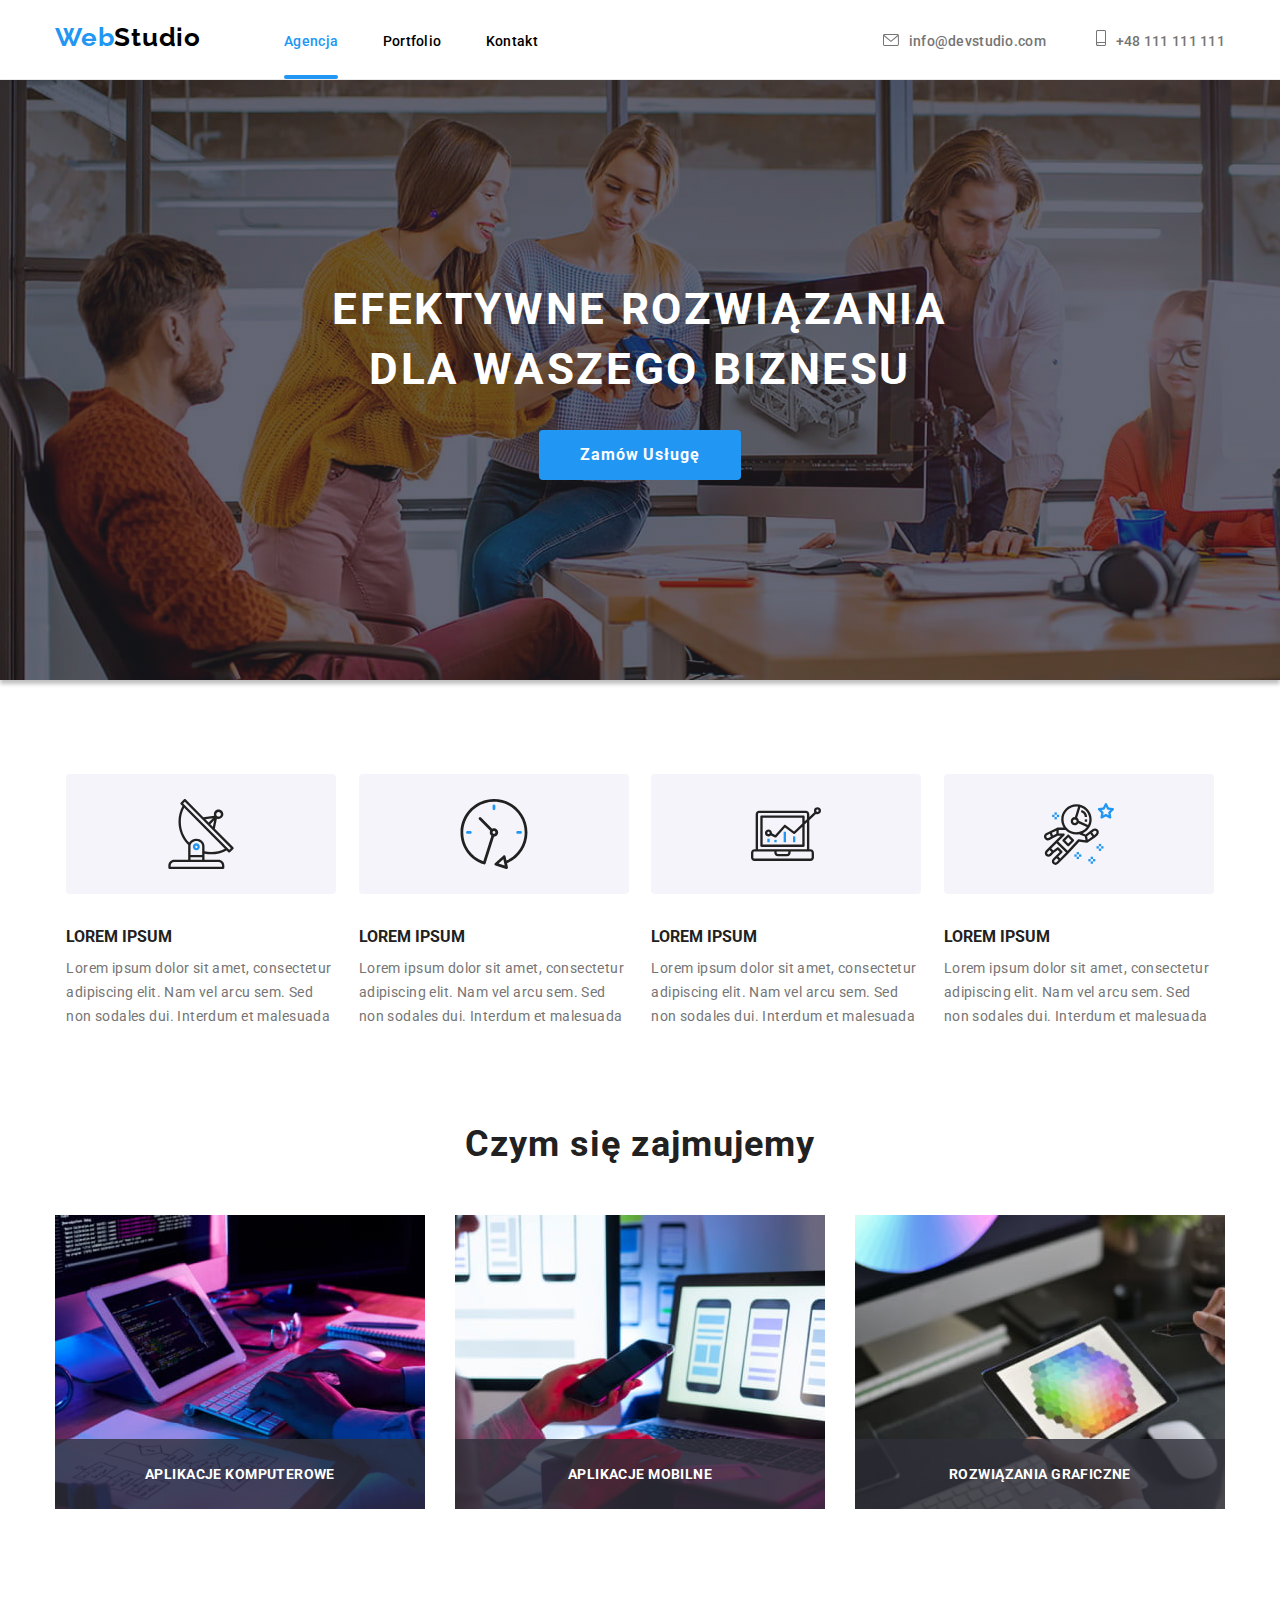
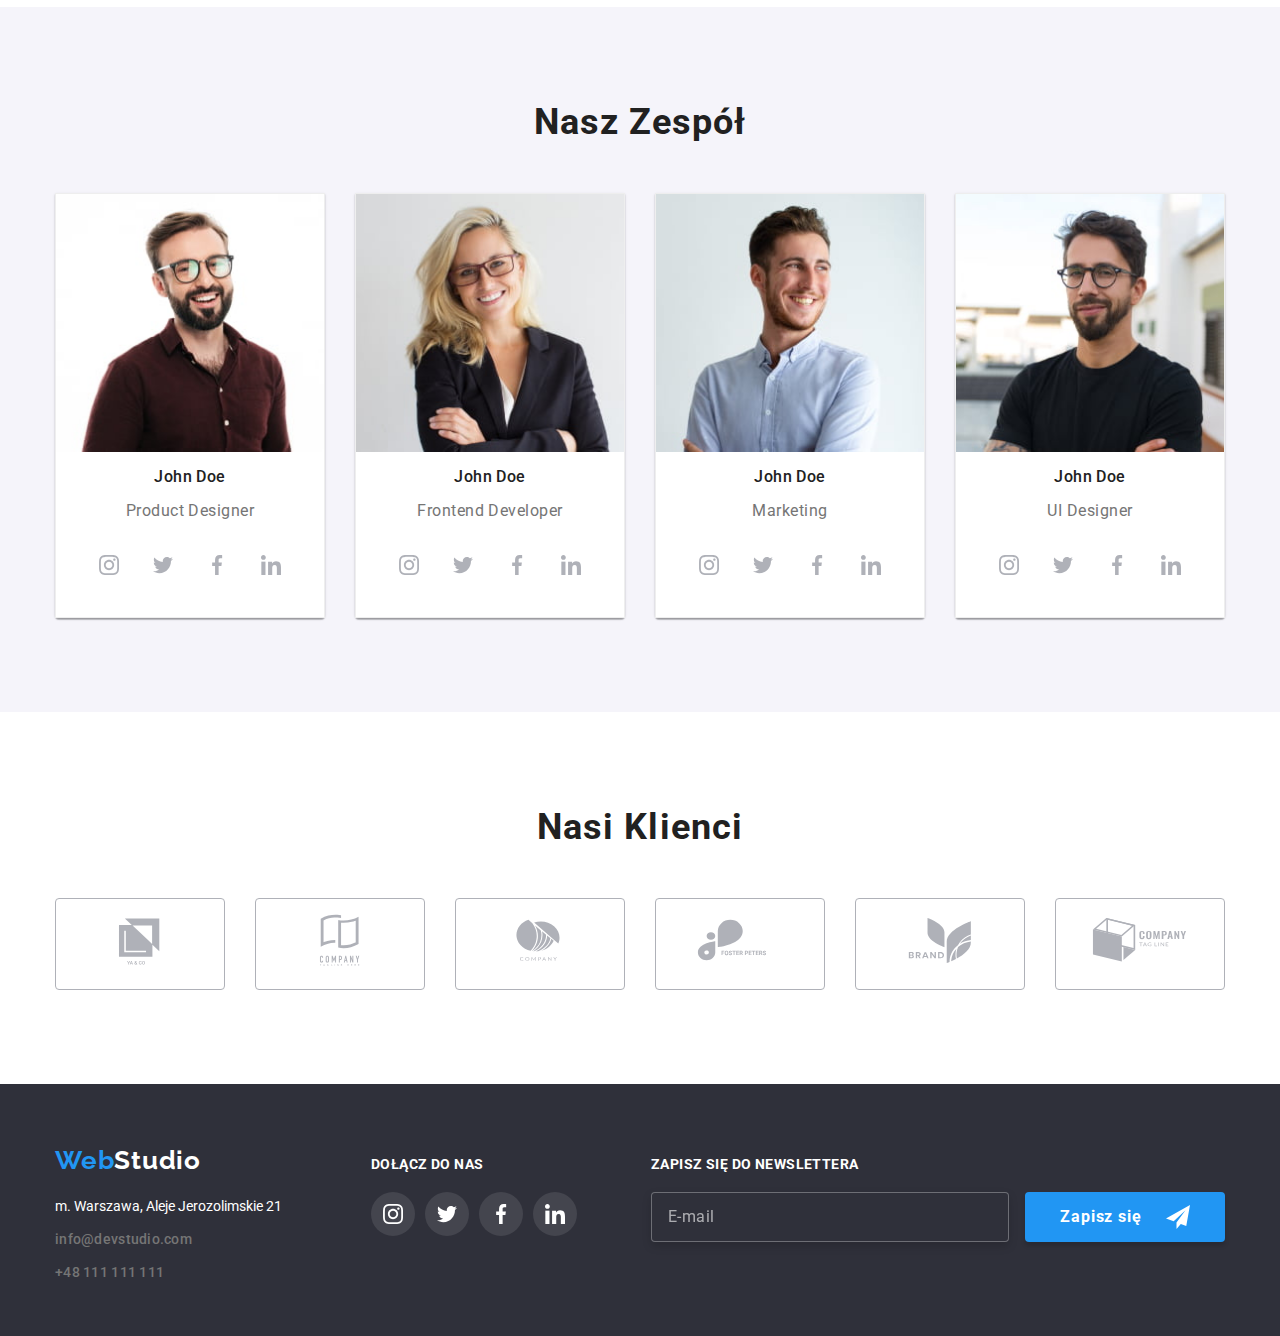
==== commit 99aeca13: "done" ====
--- a/index.html
+++ b/index.html
@@ -17,338 +17,343 @@
 
     <header  class="header container--align">
         <div class="header__div">
-        <div class="header__left-side">
-        <h2 class="header__heading">
-            <a href="index.html" class="header__logo"><span class="logo__branding">Web</span>Studio</a>
-        </h2>
+            <div class="header__left-side">
+                <h2 class="header__heading">
+                    <a href="index.html" class="header__logo"><span class="logo__branding">Web</span>Studio</a>
+                </h2>
 
-        <nav>
-            <ul  class="header__menu">
-                <li class="header__current-page"><a href="index.html" class="header__current-page-link">Agencja</a></li>
-                <li><a href="portfolio.html" class="header__nav header__nav--padding">Portfolio</a></li>
-                <li><a href="kontakt" class="header__nav">Kontakt</a></li>
+                <nav>
+                    <ul  class="header__menu">
+                        <li class="header__current-page"><a href="index.html" class="header__current-page-link">Agencja</a></li>
+                        <li><a href="portfolio.html" class="header__nav header__nav--padding">Portfolio</a></li>
+                        <li><a href="kontakt" class="header__nav">Kontakt</a></li>
+                    </ul>
+                </nav>
+            </div>
+            
+            <ul  class="header__contacts">
+                <li  class="header__mail"><a href="mailto:info@devstudio.com" class="contact">
+                    <svg class="header__icon header__icon--mail-size">
+                        <use href="./images/icons.svg#icon-envelope"></use>
+                    </svg>info@devstudio.com</a></li>
+                <li><a href="tel:+48111111111" class="contact">
+                    <svg class="header__icon header__icon--phone-size">
+                        <use href="./images/icons.svg#icon-smartphone"></use>
+                    </svg>+48 111 111 111</a></li>
             </ul>
-        </nav>
-        </div>
-        
-        <ul  class="header__contacts">
-            <li  class="header__mail"><a href="mailto:info@devstudio.com" class="contact">
-                <svg class="header__icon header__icon--mail-size">
-                    <use href="./images/icons.svg#icon-envelope"></use>
-                </svg>info@devstudio.com</a></li>
-            <li><a href="tel:+48111111111" class="contact">
-                <svg class="header__icon header__icon--phone-size">
-                    <use href="./images/icons.svg#icon-smartphone"></use>
-                </svg>+48 111 111 111</a></li>
-        </ul>
-        <div class="header__menu-button" role="button" data-mobile-menu-open>
-            <svg class="header__menu-icon" width="24px" height="16px">
-                <use href="/images/icons.svg#icon-menu"></use>
-            </svg>
-        </div>
+            <div class="header__menu-button" role="button" data-mobile-menu-open>
+                <svg class="header__menu-icon" width="24px" height="16px">
+                    <use href="/images/icons.svg#icon-menu"></use>
+                </svg>
+            </div>
         </div>
     </header>
 
     <main>
         <section class="face container container--align">
             <div class="face__background">
-            <h1 class="face__title">
-                EFEKTYWNE ROZWIĄZANIA<br> 
-                DLA WASZEGO BIZNESU
-            </h1>
-            <p class="face__button">
-                <button type="button" class="button-order" data-modal-open>Zamów Usługę</button>
-            </p>
+                <h1 class="face__title">
+                    EFEKTYWNE ROZWIĄZANIA<br> 
+                    DLA WASZEGO BIZNESU
+                </h1>
+                <p class="face__button">
+                    <button type="button" class="button-order" data-modal-open>Zamów Usługę</button>
+                </p>
             </div>
         </section>
         <section  class="section container advantages">
-                <ul class="advantages__list">
-                    <li class="advantages__item">
-                        <svg class="advantages__icon">
-                            <use href="./images/icons.svg#icon-antenna"></use>
-                        </svg>
-                        <h4 class="advantages__title">
-                            LOREM IPSUM
-                        </h4>
+            <ul class="advantages__list">
+                <li class="advantages__item">
+                    <svg class="advantages__icon">
+                        <use href="./images/icons.svg#icon-antenna"></use>
+                    </svg>
+                    <h4 class="advantages__title">
+                        LOREM IPSUM
+                    </h4>
 
-                        <p class="advantages__description">
-                            Lorem ipsum dolor sit amet, consectetur adipiscing elit. Nam vel arcu sem. Sed non sodales dui. Interdum et malesuada
-                        </p>
-                    </li>
-                    <li  class="advantages__item">
-                        <svg class="advantages__icon">
-                            <use href="./images/icons.svg#icon-clock"></use>
-                        </svg>
-                        <h4 class="advantages__title">
-                            LOREM IPSUM
-                        </h4>
+                    <p class="advantages__description">
+                        Lorem ipsum dolor sit amet, consectetur adipiscing elit. Nam vel arcu sem. Sed non sodales dui. Interdum et malesuada
+                    </p>
+                </li>
+                <li  class="advantages__item">
+                    <svg class="advantages__icon">
+                        <use href="./images/icons.svg#icon-clock"></use>
+                    </svg>
+                    <h4 class="advantages__title">
+                        LOREM IPSUM
+                    </h4>
                     
-                        <p class="advantages__description">
-                            Lorem ipsum dolor sit amet, consectetur adipiscing elit. Nam vel arcu sem. Sed non sodales dui. Interdum et
-                            malesuada
-                        </p>
-                    </li>
-                    <li  class="advantages__item">
-                        <svg class="advantages__icon">
-                            <use href="./images/icons.svg#icon-diagram"></use>
-                        </svg>
-                        <h4 class="advantages__title">
-                            LOREM IPSUM
-                        </h4>
+                     <p class="advantages__description">
+                        Lorem ipsum dolor sit amet, consectetur adipiscing elit. Nam vel arcu sem. Sed non sodales dui. Interdum et malesuada
+                    </p>
+                </li>
+                <li  class="advantages__item">
+                    <svg class="advantages__icon">
+                        <use href="./images/icons.svg#icon-diagram"></use>
+                    </svg>
+                    <h4 class="advantages__title">
+                        LOREM IPSUM
+                    </h4>
                     
-                        <p class="advantages__description">
-                            Lorem ipsum dolor sit amet, consectetur adipiscing elit. Nam vel arcu sem. Sed non sodales dui. Interdum et
-                            malesuada
-                        </p>
-                    </li>
-                    <li  class="advantages__item">
-                        <svg class="advantages__icon">
-                            <use href="./images/icons.svg#icon-astronaut"></use>
-                        </svg>
-                        <h4 class="advantages__title">
-                            LOREM IPSUM
-                        </h4>
+                    <p class="advantages__description">
+                        Lorem ipsum dolor sit amet, consectetur adipiscing elit. Nam vel arcu sem. Sed non sodales dui. Interdum et malesuada
+                    </p>
+                </li>
+                <li  class="advantages__item">
+                    <svg class="advantages__icon">
+                        <use href="./images/icons.svg#icon-astronaut"></use>
+                    </svg>
+                    <h4 class="advantages__title">
+                        LOREM IPSUM
+                    </h4>
                     
-                        <p class="advantages__description">
-                            Lorem ipsum dolor sit amet, consectetur adipiscing elit. Nam vel arcu sem. Sed non sodales dui. Interdum et
-                            malesuada
-                        </p>
-                    </li>
-                </ul>
+                    <p class="advantages__description">
+                        Lorem ipsum dolor sit amet, consectetur adipiscing elit. Nam vel arcu sem. Sed non sodales dui. Interdum et malesuada
+                     </p>
+                </li>
+            </ul>
         </section>
         <section  class="about container container--align">
             <h2 class="title">Czym się zajmujemy</h2>
             <ul class="about__list">
-            <li class="relative"><img
-                alt="Programming"
-                src="images/programming-370.jpg"
-                srcset="images/programming-370@2x.jpg 2x"
-                width="370"
-                height="294"
-            />
-            <div class="description">
-                <p class="description__text">aplikacje komputerowe</p>
-            </div>
-            </li>
-            <li class="relative"><img
-                alt="App Ui"
-                src="images/appui-370.jpg"
-                srcset="images/appui-370@2x.jpg 2x"
-                width="370"
-                height="294"
-            />
-            <div class="description">
-                <p class="description__text">aplikacje mobilne</p>
-            </div>
-            </li>
-            <li class="relative"><img
-                alt="Design"
-                src="images/design-370.jpg"
-                srcset="images/design-370@2x.jpg 2x"
-                width="370"
-                height="294"
-            />
-            <div class="description">
-                <p class="description__text">rozwiązania graficzne</p>
-            </div>
-            </li>
+                <li class="relative"><img
+                    alt="Programming"
+                    src="images/programming-370.jpg"
+                    srcset="images/programming-370@2x.jpg 2x"
+                    width="370"
+                    height="294"
+                />
+                    <div class="description">
+                        <p class="description__text">aplikacje komputerowe</p>
+                    </div>
+                </li>
+                <li class="relative"><img
+                    alt="App Ui"
+                    src="images/appui-370.jpg"
+                    srcset="images/appui-370@2x.jpg 2x"
+                    width="370"
+                    height="294"
+                />
+                    <div class="description">
+                        <p class="description__text">aplikacje mobilne</p>
+                    </div>
+                </li>
+                <li class="relative"><img
+                    alt="Design"
+                    src="images/design-370.jpg"
+                    srcset="images/design-370@2x.jpg 2x"
+                    width="370"
+                    height="294"
+                />
+                    <div class="description">
+                        <p class="description__text">rozwiązania graficzne</p>
+                    </div>
+                </li>
             </ul>
         </section>
         <section class="team container container--align">
             <h2  class="title">Nasz Zespół</h2>
             <ul class="team__list">
-            <li class="team__item"><figure class="team__item-background">
-                <picture>
-                    <source media="(max-width: 767.999px)"
-                        srcset="./images/product-designer-450.jpg 450w, ./images/product-designer-450@2x.jpg 900w"
-                        sizes="(min-width: 320px) 450px, 100vw">
-                    <source media="(min-width: 768px) and (max-width: 1199.999px)"
-                        srcset="./images/product-designer-354.jpg 354w, ./images/product-designer-354@2x.jpg 708w"
-                        sizes="(min-width: 768px) 354px, 100vw">
-                    <source media="(min-width: 1200px)"
-                        srcset="./images/product-designer-270.jpg 270w, ./images/product-designer-270@2x.jpg 540w"
-                        sizes="(min-width: 1200px) 270px, 100vw">
-                    <img src="./images/product-designer-450.jpg" alt="John Doe" class="picture">
-                </picture>
-                <figcaption>
-                    <p class="team__name">John Doe</p>
-                    <p class="team__description">Product Designer</p>
-                    <ul class="team__social">
-                        <li>
-                            <a href="#" class="team__link">
-                                <svg class="icon">
-                                    <use href="./images/icons.svg#icon-instagram"></use>
-                                </svg>
-                            </a>
-                        </li>
-                        <li>
-                            <a href="#" class="team__link">
-                                <svg class="icon">
-                                    <use href="./images/icons.svg#icon-twitter"></use>
-                                </svg>
-                            </a>
-                        </li>
-                        <li>
-                            <a href="#" class="team__link">
-                                <svg class="icon">
-                                    <use href="./images/icons.svg#icon-facebook"></use>
-                                </svg>
-                            </a>
-                        </li>
-                        <li>
-                            <a href="#" class="team__link">
-                                <svg class="icon">
-                                    <use href="./images/icons.svg#icon-linkedin"></use>
-                                </svg>
-                            </a>
-                        </li>
-                    </ul>
-                </figcaption>
-            </figure></li>
-            <li class="team__item"><figure class="team__item-background">
-                <picture>
-                    <source media="(max-width: 767.999px)"
-                        srcset="./images/frontend-dev-450.jpg 450w, ./images/frontend-dev-450@2x.jpg 960w"
-                        sizes="(min-width: 320px) 480px, 100vw">
-                    <source media="(min-width: 768px) and (max-width: 1199.999px)"
-                        srcset="./images/frontend-dev-354.jpg 354w, ./images/frontend-dev-354@2x.jpg 708w"
-                        sizes="(min-width: 768px) 354px, 100vw">
-                    <source media="(min-width: 1200px)"
-                        srcset="./images/frontend-dev-270.jpg 270w, ./images/frontend-dev-270@2x.jpg 540w"
-                        sizes="(min-width: 1200px) 270px, 100vw">
-                    <img src="./images/frontend-dev-450.jpg" alt="John Doe" class="picture">
-                </picture>
-                <figcaption>
-                    <p class="team__name">John Doe</p>
-                    <p class="team__description">Frontend Developer</p>
-                    <ul class="team__social">
-                        <li>
-                            <a href="#" class="team__link">
-                                <svg class="icon">
-                                    <use href="./images/icons.svg#icon-instagram"></use>
-                                </svg>
-                            </a>
-                        </li>
-                        <li>
-                            <a href="#" class="team__link">
-                                <svg class="icon">
-                                    <use href="./images/icons.svg#icon-twitter"></use>
-                                </svg>
-                            </a>
-                        </li>
-                        <li>
-                            <a href="#" class="team__link">
-                                <svg class="icon">
-                                    <use href="./images/icons.svg#icon-facebook"></use>
-                                </svg>
-                            </a>
-                        </li>
-                        <li>
-                            <a href="#" class="team__link">
-                                <svg class="icon">
-                                    <use href="./images/icons.svg#icon-linkedin"></use>
-                                </svg>
-                            </a>
-                        </li>
-                    </ul>
-                </figcaption>
-            </figure></li>
-            <li class="team__item"><figure class="team__item-background">
-                <picture>
-                    <source media="(max-width: 767.999px)"
-                        srcset="./images/marketing-450.jpg 480w, ./images/marketing-450@2x.jpg 960w"
-                        sizes="(min-width: 320px) 480px, 100vw">
-                    <source media="(min-width: 768px) and (max-width: 1199.999px)"
-                        srcset="./images/marketing-354.jpg 354w, ./images/marketing-354@2x.jpg 708w"
-                        sizes="(min-width: 768px) 354px, 100vw">
-                    <source media="(min-width: 1200px)" 
-                        srcset="./images/marketing-270.jpg 270w, ./images/marketing-270@2x.jpg 540w"
-                        sizes="(min-width: 1200px) 270px, 100vw">
-                    <img src="./images/marketing-450.jpg" alt="John Doe" class="picture">
-                </picture>
-                <figcaption>
-                    <p class="team__name">John Doe</p>
-                    <p class="team__description">Marketing</p>
-                    <ul class="team__social">
-                        <li>
-                            <a href="#" class="team__link">
-                                <svg class="icon">
-                                    <use href="./images/icons.svg#icon-instagram"></use>
-                                </svg>
-                            </a>
-                        </li>
-                        <li>
-                            <a href="#" class="team__link">
-                                <svg class="icon">
-                                    <use href="./images/icons.svg#icon-twitter"></use>
-                                </svg>
-                            </a>
-                        </li>
-                        <li>
-                            <a href="#" class="team__link">
-                                <svg class="icon">
-                                    <use href="./images/icons.svg#icon-facebook"></use>
-                                </svg>
-                            </a>
-                        </li>
-                        <li>
-                            <a href="#" class="team__link">
-                                <svg class="icon">
-                                    <use href="./images/icons.svg#icon-linkedin"></use>
-                                </svg>
-                            </a>
-                        </li>
-                    </ul>
-                </figcaption>
-            </figure></li>
-            <li class="team__item"><figure class="team__item-background">
-                <picture>
-                    <source media="(max-width: 767.999px)"
-                        srcset="./images/ui-designer-450.jpg 480w, ./images/ui-designer-450@2x.jpg 960w"
-                        sizes="(min-width: 320px) 480px, 100vw">
-                    <source media="(min-width: 768px) and (max-width: 1199.999px)"
-                        srcset="./images/ui-designer-354.jpg 354w, ./images/ui-designer-354@2x.jpg 708w"
-                        sizes="(min-width: 768px) 354px, 100vw">
-                    <source media="(min-width: 1200px)" 
-                        srcset="./images/ui-designer-270.jpg 270w, ./images/ui-designer-270@2x.jpg 540w"
-                        sizes="(min-width: 1200px) 270px, 100vw">
-                    <img src="./images/ui-designer-450.jpg" alt="John Doe" class="picture">
-                </picture>
-                <figcaption>
-                    <p class="team__name">John Doe</p>
-                    <p class="team__description">UI Designer</p>
-                    <ul class="team__social">
-                        <li>
-                            <a href="#" class="team__link">
-                                <svg class="icon">
-                                    <use href="./images/icons.svg#icon-instagram"></use>
-                                </svg>
-                            </a>
-                        </li>
-                        <li>
-                            <a href="#" class="team__link">
-                                <svg class="icon">
-                                    <use href="./images/icons.svg#icon-twitter"></use>
-                                </svg>
-                            </a>
-                        </li>
-                        <li>
-                            <a href="#" class="team__link">
-                                <svg class="icon">
-                                    <use href="./images/icons.svg#icon-facebook"></use>
-                                </svg>
-                            </a>
-                        </li>
-                        <li>
-                            <a href="#" class="team__link">
-                                <svg class="icon">
-                                    <use href="./images/icons.svg#icon-linkedin"></use>
-                                </svg>
-                            </a>
-                        </li>
-                    </ul>
-                </figcaption>
-            </figure></li>
+                <li class="team__item">
+                    <figure class="team__item-background">
+                        <picture>
+                            <source media="(max-width: 767.999px)"
+                                srcset="./images/product-designer-450.jpg 450w, ./images/product-designer-450@2x.jpg 900w"
+                                sizes="(min-width: 320px) 450px, 100vw">
+                            <source media="(min-width: 768px) and (max-width: 1199.999px)"
+                                srcset="./images/product-designer-354.jpg 354w, ./images/product-designer-354@2x.jpg 708w"
+                                sizes="(min-width: 768px) 354px, 100vw">
+                            <source media="(min-width: 1200px)"
+                                srcset="./images/product-designer-270.jpg 270w, ./images/product-designer-270@2x.jpg 540w"
+                                sizes="(min-width: 1200px) 270px, 100vw">
+                            <img src="./images/product-designer-450.jpg" alt="John Doe" class="picture">
+                        </picture>
+                        <figcaption>
+                            <p class="team__name">John Doe</p>
+                            <p class="team__description">Product Designer</p>
+                            <ul class="team__social">
+                                <li>
+                                    <a href="#" class="team__link">
+                                        <svg class="icon">
+                                            <use href="./images/icons.svg#icon-instagram"></use>
+                                        </svg>
+                                    </a>
+                                </li>
+                                <li>
+                                    <a href="#" class="team__link">
+                                        <svg class="icon">
+                                            <use href="./images/icons.svg#icon-twitter"></use>
+                                        </svg>
+                                    </a>
+                                </li>
+                                <li>
+                                    <a href="#" class="team__link">
+                                        <svg class="icon">
+                                            <use href="./images/icons.svg#icon-facebook"></use>
+                                        </svg>
+                                    </a>
+                                </li>
+                                <li>
+                                    <a href="#" class="team__link">
+                                        <svg class="icon">
+                                            <use href="./images/icons.svg#icon-linkedin"></use>
+                                        </svg>
+                                    </a>
+                                </li>
+                            </ul>
+                        </figcaption>
+                    </figure>
+                </li>
+                <li class="team__item">
+                    <figure class="team__item-background">
+                        <picture>
+                            <source media="(max-width: 767.999px)"
+                                srcset="./images/frontend-dev-450.jpg 450w, ./images/frontend-dev-450@2x.jpg 960w"
+                                sizes="(min-width: 320px) 480px, 100vw">
+                            <source media="(min-width: 768px) and (max-width: 1199.999px)"
+                                srcset="./images/frontend-dev-354.jpg 354w, ./images/frontend-dev-354@2x.jpg 708w"
+                                sizes="(min-width: 768px) 354px, 100vw">
+                            <source media="(min-width: 1200px)"
+                                srcset="./images/frontend-dev-270.jpg 270w, ./images/frontend-dev-270@2x.jpg 540w"
+                                sizes="(min-width: 1200px) 270px, 100vw">
+                            <img src="./images/frontend-dev-450.jpg" alt="John Doe" class="picture">
+                        </picture>
+                        <figcaption>
+                            <p class="team__name">John Doe</p>
+                            <p class="team__description">Frontend Developer</p>
+                            <ul class="team__social">
+                                <li>
+                                    <a href="#" class="team__link">
+                                        <svg class="icon">
+                                            <use href="./images/icons.svg#icon-instagram"></use>
+                                        </svg>
+                                    </a>
+                                </li>
+                                <li>
+                                    <a href="#" class="team__link">
+                                        <svg class="icon">
+                                            <use href="./images/icons.svg#icon-twitter"></use>
+                                        </svg>
+                                    </a>
+                                </li>
+                                <li>
+                                    <a href="#" class="team__link">
+                                        <svg class="icon">
+                                            <use href="./images/icons.svg#icon-facebook"></use>
+                                        </svg>
+                                    </a>
+                                </li>
+                                <li>
+                                    <a href="#" class="team__link">
+                                        <svg class="icon">
+                                            <use href="./images/icons.svg#icon-linkedin"></use>
+                                        </svg>
+                                    </a>
+                                </li>
+                            </ul>
+                        </figcaption>
+                    </figure>
+                </li>
+                <li class="team__item">
+                    <figure class="team__item-background">
+                        <picture>
+                            <source media="(max-width: 767.999px)"
+                                srcset="./images/marketing-450.jpg 480w, ./images/marketing-450@2x.jpg 960w"
+                                sizes="(min-width: 320px) 480px, 100vw">
+                            <source media="(min-width: 768px) and (max-width: 1199.999px)"
+                                srcset="./images/marketing-354.jpg 354w, ./images/marketing-354@2x.jpg 708w"
+                                sizes="(min-width: 768px) 354px, 100vw">
+                            <source media="(min-width: 1200px)" 
+                                srcset="./images/marketing-270.jpg 270w, ./images/marketing-270@2x.jpg 540w"
+                                sizes="(min-width: 1200px) 270px, 100vw">
+                            <img src="./images/marketing-450.jpg" alt="John Doe" class="picture">
+                        </picture>
+                        <figcaption>
+                            <p class="team__name">John Doe</p>
+                            <p class="team__description">Marketing</p>
+                            <ul class="team__social">
+                                <li>
+                                    <a href="#" class="team__link">
+                                        <svg class="icon">
+                                            <use href="./images/icons.svg#icon-instagram"></use>
+                                        </svg>
+                                    </a>
+                                </li>
+                                <li>
+                                    <a href="#" class="team__link">
+                                        <svg class="icon">
+                                            <use href="./images/icons.svg#icon-twitter"></use>
+                                        </svg>
+                                    </a>
+                                </li>
+                                <li>
+                                    <a href="#" class="team__link">
+                                        <svg class="icon">
+                                            <use href="./images/icons.svg#icon-facebook"></use>
+                                        </svg>
+                                    </a>
+                                </li>
+                                <li>
+                                    <a href="#" class="team__link">
+                                        <svg class="icon">
+                                            <use href="./images/icons.svg#icon-linkedin"></use>
+                                        </svg>
+                                    </a>
+                                </li>
+                            </ul>
+                        </figcaption>
+                    </figure>
+                </li>
+                <li class="team__item">
+                    <figure class="team__item-background">
+                        <picture>
+                            <source media="(max-width: 767.999px)"
+                                srcset="./images/ui-designer-450.jpg 480w, ./images/ui-designer-450@2x.jpg 960w"
+                                sizes="(min-width: 320px) 480px, 100vw">
+                            <source media="(min-width: 768px) and (max-width: 1199.999px)"
+                                srcset="./images/ui-designer-354.jpg 354w, ./images/ui-designer-354@2x.jpg 708w"
+                                sizes="(min-width: 768px) 354px, 100vw">
+                            <source media="(min-width: 1200px)" 
+                                srcset="./images/ui-designer-270.jpg 270w, ./images/ui-designer-270@2x.jpg 540w"
+                                sizes="(min-width: 1200px) 270px, 100vw">
+                            <img src="./images/ui-designer-450.jpg" alt="John Doe" class="picture">
+                        </picture>
+                        <figcaption>
+                            <p class="team__name">John Doe</p>
+                            <p class="team__description">UI Designer</p>
+                            <ul class="team__social">
+                                <li>
+                                    <a href="#" class="team__link">
+                                        <svg class="icon">
+                                            <use href="./images/icons.svg#icon-instagram"></use>
+                                        </svg>
+                                    </a>
+                                </li>
+                                <li>
+                                    <a href="#" class="team__link">
+                                        <svg class="icon">
+                                            <use href="./images/icons.svg#icon-twitter"></use>
+                                        </svg>
+                                    </a>
+                                </li>
+                                <li>
+                                    <a href="#" class="team__link">
+                                        <svg class="icon">
+                                            <use href="./images/icons.svg#icon-facebook"></use>
+                                        </svg>
+                                    </a>
+                                </li>
+                                <li>
+                                    <a href="#" class="team__link">
+                                        <svg class="icon">
+                                            <use href="./images/icons.svg#icon-linkedin"></use>
+                                        </svg>
+                                    </a>
+                                </li>
+                            </ul>
+                        </figcaption>
+                    </figure>
+                </li>
             </ul>
         </section>
         <section class="container clients container--align">
@@ -402,51 +407,51 @@
     <footer class="footer container">
         <ul class="footer__list">
             <div class="footer__div">
-            <li>
-                <h2 class="footer__logo-mobile">
-                    <a href="/" class="footer__logo"><span class="logo__branding">Web</span>Studio</a>
-                </h2>
-                 <address class="footer__address">
-                m. Warszawa, Aleje Jerozolimskie 21
-                </address>
-                <ul  class="footer__contacts">
-                    <li  class="footer__mail"><a href="mailto:info@devstudio.com" class="contact">info@devstudio.com</a></li>
-                    <li><a href="tel:+48111111111" class="contact">+48 111 111 111</a></li>
-                </ul>
-            </li>
-            <li>
-                <p class="footer__join">DOŁĄCZ DO NAS</p>
-                <ul class="footer__social-list">
-                    <li class="footer__social-item">
-                        <a href="#" class="footer__social-icon">
-                            <svg class="icon">
-                                <use href="./images/icons.svg#icon-instagram"></use>
-                            </svg>
-                        </a>
-                    </li>
-                    <li class="footer__social-item">
-                        <a href="#" class="footer__social-icon">
-                            <svg class="icon">
-                                <use href="./images/icons.svg#icon-twitter"></use>
-                            </svg>
-                        </a>
-                    </li>
-                    <li class="footer__social-item">
-                        <a href="#" class="footer__social-icon">
-                            <svg class="icon">
-                                <use href="./images/icons.svg#icon-facebook"></use>
-                            </svg>
-                        </a>
-                    </li>
-                    <li class="footer__social-item">
-                        <a href="#" class="footer__social-icon">
-                            <svg class="icon">
-                                <use href="./images/icons.svg#icon-linkedin"></use>
-                            </svg>
-                        </a>
-                    </li>
-                </ul>
-            </li>
+                <li>
+                    <h2 class="footer__logo-mobile">
+                        <a href="/" class="footer__logo"><span class="logo__branding">Web</span>Studio</a>
+                    </h2>
+                    <address class="footer__address">
+                    m. Warszawa, Aleje Jerozolimskie 21
+                    </address>
+                    <ul  class="footer__contacts">
+                        <li  class="footer__mail"><a href="mailto:info@devstudio.com" class="contact">info@devstudio.com</a></li>
+                        <li><a href="tel:+48111111111" class="contact">+48 111 111 111</a></li>
+                    </ul>
+                </li>
+                <li>
+                    <p class="footer__join">DOŁĄCZ DO NAS</p>
+                    <ul class="footer__social-list">
+                        <li class="footer__social-item">
+                            <a href="#" class="footer__social-icon">
+                                <svg class="icon">
+                                    <use href="./images/icons.svg#icon-instagram"></use>
+                                </svg>
+                            </a>
+                        </li>
+                        <li class="footer__social-item">
+                            <a href="#" class="footer__social-icon">
+                                <svg class="icon">
+                                    <use href="./images/icons.svg#icon-twitter"></use>
+                                </svg>
+                            </a>
+                        </li>
+                        <li class="footer__social-item">
+                            <a href="#" class="footer__social-icon">
+                                <svg class="icon">
+                                    <use href="./images/icons.svg#icon-facebook"></use>
+                                </svg>
+                            </a>
+                        </li>
+                        <li class="footer__social-item">
+                            <a href="#" class="footer__social-icon">
+                                <svg class="icon">
+                                    <use href="./images/icons.svg#icon-linkedin"></use>
+                                </svg>
+                            </a>
+                        </li>
+                    </ul>
+                </li>
             </div>
             <li class="footer__form">
                 <p class="footer__join">ZAPISZ SIĘ DO NEWSLETTERA</p>
--- a/css/main.min.css
+++ b/css/main.min.css
@@ -1,2 +1,2 @@
-.visually-hidden{position:absolute !important;clip:rect(1px 1px 1px 1px);clip:rect(1px, 1px, 1px, 1px);padding:0 !important;border:0 !important;height:1px !important;width:1px !important;overflow:hidden}*,*::before,*::after{box-sizing:border-box}:root{--brand-colour: #2196f3;--text-one: #212121;--text-two: #757575;--text-three: #000;--icon-color: #AFB1B8;--background-one: #2f303a;--background-two: #f5f4fa;--background-three: #F5F4FA;--font-families: 'Roboto';--basic-color: #fff}body{font-family:var(--font-families),"Raleway",sans-serif;color:var(--text-one);max-width:1600px;margin:0 auto}.contact{text-decoration:none;color:var(--text-two);fill:var(--text-two);line-height:14%;font-size:12px;font-weight:500;letter-spacing:0.02em;transition-property:color;transition-duration:250ms;transition-timing-function:cubic-bezier(0.4, 0, 0.2, 1)}.contact:hover,.contact:focus{color:var(--brand-colour);fill:var(--brand-colour)}.relative{position:relative}.icon{width:20px;height:20px}.title{text-align:center;font-weight:700;font-size:28px;line-height:33px;letter-spacing:0.03em;color:var(--text-one);margin:0}.picture{display:block;max-width:100%;height:auto}@media screen and (min-width: 1200px){.title{font-size:36px;line-height:42px}.contact{font-size:14px;line-height:171%}}@media screen and (min-width: 1200px){.section{padding-top:94px;padding-bottom:94px}.container{max-width:1600px;padding-left:auto;padding-right:auto}.container--align{text-align:center}}.header__logo{color:var(--text-three)}.header__logo,.footer__logo{font-size:24px;font-weight:700;line-height:28px;letter-spacing:0.03em;font-family:'Raleway';text-decoration:none;transition-property:color;transition-duration:250ms;transition-timing-function:cubic-bezier(0.4, 0, 0.2, 1)}.header__logo:focus,.header__logo:hover,.footer__logo:focus,.footer__logo:hover{color:var(--brand-colour);fill:var(--brand-colour)}.footer__logo{color:var(--basic-color)}.logo__branding{color:var(--brand-colour)}@media screen and (max-width: 1199.999px){.footer__logo-mobile{margin:0 0 20px}}@media screen and (min-width: 1200px){.header__logo,.footer__logo{font-size:26px}.footer__logo{margin-top:60px;margin-bottom:20px}}.backdrop{position:fixed;left:0;top:0;width:100%;height:100%;background-color:rgba(0,0,0,0.2);transition-property:opacity;transition-duration:250ms;transition-timing-function:cubic-bezier(0.4, 0, 0.2, 1)}.is-hidden{opacity:0;visibility:hidden;pointer-events:none}.menu__modal-window{position:absolute;top:50%;left:50%;transform:translate(-50%, -50%);width:100%;height:100%;background-color:var(--basic-color);transition-property:all;transition-duration:250ms;transition-timing-function:cubic-bezier(0.4, 0, 0.2, 1)}.menu__close-button{position:absolute;top:10px;right:15px;width:40px;height:40px;border:none;border-radius:50%;cursor:pointer;background-color:var(--basic-color);transition-property:fill;transition-duration:250ms;transition-timing-function:cubic-bezier(0.4, 0, 0.2, 1)}.menu__close-button:hover,.menu__close-button:focus{fill:var(--brand-colour)}.menu__close-button-icon{width:19px;height:19px}.menu__div{padding:0;margin:48px 40px;display:flex;flex-direction:column;justify-content:space-between;height:calc(100% - 2*48px)}.menu__list{list-style:none;margin:0;padding:0}.menu__list-item{margin-bottom:32px}.menu__nav{text-decoration:none;font-weight:500;font-size:40px;line-height:47px;letter-spacing:0.02em;color:var(--text-one);transition-property:color;transition-duration:250ms;transition-timing-function:cubic-bezier(0.4, 0, 0.2, 1)}.menu__nav:hover,.menu__nav:focus{color:var(--brand-colour)}.menu__list--contacts{margin-bottom:64px}.menu__phone{text-decoration:none;font-weight:500;font-size:34px;line-height:40px;letter-spacing:0.02em;color:var(--brand-colour)}.menu__email{text-decoration:none;font-weight:500;font-size:24px;line-height:28px;letter-spacing:0.02em;color:var(--text-two)}.menu__list--socials{display:flex;flex-wrap:wrap}.menu__social,.menu__line{margin-right:10px}.menu__social-link{text-decoration:none;font-weight:500;font-size:18px;line-height:22px;letter-spacing:0.02em;color:var(--brand-colour)}.menu__line{border:1px solid rgba(33,33,33,0.2);transform:rotate(180deg)}.modal-window{position:absolute;top:50%;left:50%;transform:translate(-50%, -50%);width:calc(100% - 30px);height:609px;background-color:var(--basic-color);border-radius:4px;transition-property:all;transition-duration:250ms;transition-timing-function:cubic-bezier(0.4, 0, 0.2, 1)}.close-button{position:absolute;top:8px;right:8px;width:30px;height:30px;border:1px solid rgba(0,0,0,0.1);border-radius:50%;cursor:pointer;background-color:var(--basic-color);transition-property:background-color;transition-duration:250ms;transition-timing-function:cubic-bezier(0.4, 0, 0.2, 1)}.close-button:hover,.close-button:focus{background-color:var(--brand-colour);fill:var(--basic-color)}.close-button__x{width:11px;height:11px}.form-title{margin:40px auto 12px;font-weight:700;font-size:20px;line-height:150%;text-align:center;letter-spacing:0.03em;color:var(--text-one)}.form{display:flex;flex-direction:column;align-items:center;max-width:100%}.form__item{display:flex;flex-direction:column;font-size:12px;letter-spacing:0.01em;color:var(--text-two)}.form__input{height:40px;padding-left:40px;margin-bottom:10px;margin-top:4px;border:1px solid rgba(33,33,33,0.2);border-radius:4px;transition-property:border-color;transition-duration:250ms;transition-timing-function:cubic-bezier(0.4, 0, 0.2, 1)}.form__comment{height:120px;margin-bottom:20px;margin-top:4px;border:1px solid rgba(33,33,33,0.2);border-radius:4px;resize:none;padding:12px 16px;transition-property:border-color;transition-duration:250ms;transition-timing-function:cubic-bezier(0.4, 0, 0.2, 1)}.form__comment::placeholder{font-size:12px;line-height:14px;letter-spacing:0.01em;color:rgba(117,117,117,0.5)}.form__checkbox-box{display:flex}.form__checkbox{margin-top:5px}.form__checkbox-description{margin-top:0px;font-size:12px;line-height:14px;letter-spacing:0.03em;color:var(--text-two)}.form__checkbox-description::before{display:inline-block;content:"";width:16px;height:15px;border:1px solid var(--text-three);border-radius:2px}.form__checkbox:checked+.form__checkbox-description::before{background-color:var(--brand-colour);border:none;background-image:url("data:image/svg+xml;charset=utf8,%3Csvg width='13' height='10' viewBox='0 0 13 10' fill='none' xmlns='http://www.w3.org/2000/svg'%3E%3Cpath d='M1.95703 4.75166L1.88825 4.68604L1.81923 4.75141L0.93123 5.59258L0.854858 5.66492L0.930974 5.73753L4.42671 9.07236L4.49574 9.1382L4.56476 9.07236L12.069 1.91352L12.1449 1.84116L12.069 1.76881L11.1873 0.927644L11.1183 0.861826L11.0493 0.927611L4.49577 7.17353L1.95703 4.75166Z' fill='white' stroke='white' stroke-width='0.2'/%3E%3C/svg%3E");background-repeat:no-repeat;background-position:center;flex-direction:center;text-align:center}.form__link{color:var(--brand-colour)}.form__submit{width:200px;height:50px;margin-top:20px;box-shadow:0px 4px 4px rgba(0,0,0,0.15);border-radius:4px;background-color:var(--brand-colour);color:var(--basic-color);font-weight:700;font-size:16px;line-height:188%;letter-spacing:0.06em;border:none;cursor:pointer;transition-property:background-color;transition-duration:250ms;transition-timing-function:cubic-bezier(0.4, 0, 0.2, 1)}.form__submit:hover,.form__submit:focus{background-color:var(--basic-color);color:var(--brand-colour)}.form__person{position:absolute;top:45%;transform:translateY(-50%);left:12px;transition:fill 250ms cubic-bezier(0.4, 0, 0.2, 1)}.form__phone{position:absolute;top:45%;transform:translateY(-50%);left:12px;transition:fill 250ms cubic-bezier(0.4, 0, 0.2, 1)}.form__email{position:absolute;top:45%;transform:translateY(-50%);left:12px;transition:fill 250ms cubic-bezier(0.4, 0, 0.2, 1)}.form__item:hover,.form__item:focus,.form__input:hover,.form__input:focus,.form__comment:hover,.form__comment:focus{border-color:var(--brand-colour);fill:var(--brand-colour)}.form__phone:hover,.form__phone:focus,.form__person:focus,.form__person:hover,.form__email:hover,.form__email:focus{fill:var(--brand-colour)}@media screen and (max-width: 369.999px){.form__input,.form__comment{width:250px}}@media screen and (min-width: 370px) and (max-width: 419.999px){.form__input,.form__comment{width:300px}}@media screen and (min-width: 420px){.form__input,.form__comment{width:370px}}@media screen and (max-width: 420px){.form__checkbox-description{margin-left:15px;margin-right:15px}}@media screen and (max-width: 767.999px){.form-title{max-width:370px}}@media screen and (min-width: 768px){.modal-window{width:450px}.form-title{max-width:370px}}@media screen and (min-width: 1200px){.modal-window{width:528px;height:581px}.form-title{max-width:448px;line-height:23px}.form__input{width:448px}.form__comment{width:448px}.form__checkbox-description{font-size:14px;line-height:171%}}.header{display:flex;align-items:center;border-bottom:1px solid #ececec;height:60px;justify-content:space-between}.header__menu-button{fill:var(--text-three);cursor:pointer;height:16px;transition-property:fill;transition-duration:250ms;transition-timing-function:cubic-bezier(0.4, 0, 0.2, 1)}.header__menu-button:hover,.header__menu-button:focus{fill:var(--brand-colour)}.header__menu{list-style-type:none;display:flex;padding-left:0px;letter-spacing:0.02em;margin-bottom:0px;margin-top:32px;margin-left:83px;align-items:baseline}.header__current-page-link{text-decoration:none;color:var(--brand-colour)}.header__current-page-link::after{display:block;content:' ';background-color:var(--brand-colour);width:54px;height:4px;margin-top:26.5px;border-radius:2px}.header__nav{text-decoration:none;color:var(--text-three);transition-property:color;transition-duration:250ms;transition-timing-function:cubic-bezier(0.4, 0, 0.2, 1)}.header__nav:focus,.header__nav:hover{color:var(--brand-colour);fill:var(--brand-colour)}.header__nav,.header__current-page{font-size:14px;font-weight:500}.header__current-page{max-height:48px;padding-right:60.5px}.header__contacts{padding:0;list-style-type:none;letter-spacing:0.02em}.header__icon{margin-right:10px;transition-property:color;transition-duration:250ms;transition-timing-function:cubic-bezier(0.4, 0, 0.2, 1)}@media screen and (max-width: 767.999px){.header__menu,.header__contacts{display:none}}@media screen and (min-width: 768px){.header{height:80px}.header__left-side{display:flex;align-items:baseline}.header__menu-button{display:none}}@media screen and (max-width: 1199.999px){.header{padding:0 15px}.header__nav--padding{padding-right:60.5px}.header__icon--mail-size{width:14px;height:10px}.header__icon--phone-size{width:10px;height:14px}}@media screen and (min-width: 1200px){.header{justify-content:center;margin:0 auto}.header__div{width:1200px;display:flex;align-items:baseline;justify-content:space-between}.header__heading{margin-left:0}.header__menu{width:254px;justify-content:space-between}.header__current-page{padding:0}.header__contacts{display:flex;justify-content:end;margin-right:0}.header__mail{padding-right:50px}.header__icon--mail-size{width:16px;height:12px}.header__icon--phone-size{width:10px;height:16px}}.footer{background-color:var(--background-one);color:var(--basic-color);padding:60px 0}.footer__list{list-style:none;padding-left:0px;max-width:450px;margin:0 auto}.footer__address{font-style:normal;font-size:14px;line-height:171%;margin-bottom:8px}.footer__contacts{list-style-type:none;padding-left:0px;margin-top:0px}.footer__join{margin-bottom:20px;margin-top:0px;font-weight:700;font-size:14px;line-height:16px;letter-spacing:0.03em;text-transform:uppercase}.footer__social-list{display:flex;list-style:none;padding-left:0px}.footer__social-icon{display:flex;width:44px;height:44px;border-radius:50%;align-items:center;justify-content:center;fill:#fff;background-color:rgba(255,255,255,0.1);transition-property:fill, background-color;transition-duration:250ms;transition-timing-function:cubic-bezier(0.4, 0, 0.2, 1)}.footer__social-icon:hover,.footer__social-icon:focus{fill:#fff;background-color:var(--brand-colour)}.footer__form-email{width:100%;height:50px;padding-left:16px;margin:0 0 20px;background-color:var(--background-one);border:1px solid rgba(255,255,255,0.3);box-sizing:border-box;filter:drop-shadow(0px 4px 4px rgba(0,0,0,0.15));border-radius:4px;color:var(--basic-color);transition-property:border-color;transition-duration:250ms;transition-timing-function:cubic-bezier(0.4, 0, 0.2, 1)}.footer__form-email::placeholder{letter-spacing:0.03em;color:rgba(255,255,255,0.6)}.footer__form-email:hover,.footer__form-email:focus{border-color:var(--brand-colour)}.footer__submit{display:inline-flex;justify-content:center;align-items:center;width:200px;height:50px;background-color:var(--brand-colour);border:none;box-shadow:0px 4px 4px rgba(0,0,0,0.15);border-radius:4px;cursor:pointer;font-size:16px;font-weight:700;line-height:188%;letter-spacing:0.06em;color:var(--basic-color);fill:var(--basic-color);transition-property:background-color;transition-duration:250ms;transition-timing-function:cubic-bezier(0.4, 0, 0.2, 1)}.footer__submit:hover,.footer__submit:focus{background-color:var(--basic-color);color:var(--brand-colour);fill:var(--brand-colour)}.footer__icon{margin-left:24px}.footer__mail{padding-bottom:9px}@media screen and (max-width: 454.999px){.footer__form{margin:0 15px}}@media screen and (max-width: 767.999px){.footer__contacts{margin-bottom:60px}.footer__social-list{margin:0 auto 60px}}@media screen and (min-width: 768px) and (max-width: 1199.999px){.footer__list{max-width:603px}.footer__div{display:flex;align-items:baseline;justify-content:space-between;margin-bottom:60px}.footer__form-email{width:450px}}@media screen and (max-width: 1199.999px){.footer__list{text-align:center}.footer__social-list{justify-content:space-between;width:206px}}@media screen and (min-width: 1200px){.footer{height:252px;padding-top:40px}.footer__list{display:flex;max-width:1170px;justify-content:space-between}.footer__address{margin-bottom:9px}.footer__join{margin-top:32px}.footer__social-item{padding-right:10px}.footer__form-email{width:358px;margin-right:12px}}.face{box-shadow:0px 4px 4px rgba(0,0,0,0.25);color:var(--basic-color);font-weight:900;text-align:center;text-transform:uppercase;height:400px}.face__background{background-size:cover;background-repeat:no-repeat;height:400px}.face__title{line-height:162%;letter-spacing:0.06em;font-size:26px;margin:0px;padding-top:118px}.face__button{margin-top:30px;padding-top:0px}.button-order{background-color:var(--brand-colour);color:var(--basic-color);font-size:16px;font-weight:700;line-height:188%;cursor:pointer;border:none;border-radius:4px;padding:10px 41px;letter-spacing:0.06em;transition-property:color, background-color, box-shadow;transition-duration:250ms;transition-timing-function:cubic-bezier(0.4, 0, 0.2, 1)}.button-order:hover{background-color:var(--basic-color);color:var(--brand-colour);box-shadow:0px 4px 4px rgba(0,0,0,0.15)}@media screen and (max-width: 767.999px){.face__background{background-image:linear-gradient(rgba(47,48,58,0.4), rgba(47,48,58,0.4)),url("../../images/main-background-480.jpg")}}@media screen and (max-width: 767.999px) and (min-device-pixel-ratio: 2), screen and (max-width: 767.999px) and (min-resolution: 192dpi), screen and (max-width: 767.999px) and (min-resolution: 2dppx){.face__background{background-image:linear-gradient(rgba(47,48,58,0.4), rgba(47,48,58,0.4)),url("../../images/main-background-480@2x.jpg")}}@media screen and (min-width: 768px) and (max-width: 1199.999px){.face__background{background-image:linear-gradient(rgba(47,48,58,0.4), rgba(47,48,58,0.4)),url("../../images/main-background-768.jpg")}}@media screen and (min-width: 768px) and (max-width: 1199.999px) and (min-device-pixel-ratio: 2), screen and (min-width: 768px) and (max-width: 1199.999px) and (min-resolution: 192dpi), screen and (min-width: 768px) and (max-width: 1199.999px) and (min-resolution: 2dppx){.face__background{background-image:linear-gradient(rgba(47,48,58,0.4), rgba(47,48,58,0.4)),url("../../images/main-background-768@2x.jpg")}}@media screen and (min-width: 1200px){.face{background-image:linear-gradient(rgba(47,48,58,0.4), rgba(47,48,58,0.4)),url("/images/main-background.jpg");height:600px;border:1px;border-color:#000}.face__background{background-image:linear-gradient(rgba(47,48,58,0.4), rgba(47,48,58,0.4)),url("../../images/main-background-1600.jpg");height:600px}.face__title{padding-top:200px;line-height:136%;font-size:44px}}@media screen and (min-width: 1200px) and (min-device-pixel-ratio: 2), screen and (min-width: 1200px) and (min-resolution: 192dpi), screen and (min-width: 1200px) and (min-resolution: 2dppx){.face__background{background-image:linear-gradient(rgba(47,48,58,0.4), rgba(47,48,58,0.4)),url("../../images/main-background-1600@2x.jpg")}}.advantages{padding:60px 0px 45px;margin:0 auto;max-width:450px}.advantages__list{list-style:none;padding:0;margin:0}.advantages__icon{max-width:100%;height:120px;padding:25px calc(50% - 70px);background-color:var(--background-three);border-radius:4px;margin-bottom:30px}.advantages__title{font-weight:700;margin-top:0px;text-align:center;margin-bottom:10px}.advantages__description{color:var(--text-two);line-height:171%;letter-spacing:0.03em;text-align:start;font-size:14px;margin:0 0 30px}@media screen and (min-width: 768px){.advantages{max-width:738px}.advantages__list{display:flex;flex-wrap:wrap;justify-content:space-between}.advantages__item{max-width:354px}.advantages__icon{width:354px;height:120px;padding:25px 100px}}@media screen and (min-width: 1200px){.advantages{padding:94px 0px;max-width:1170px}.advantages__list{justify-content:space-around;width:1170px}.advantages__item{max-width:270px}.advantages__icon{width:270px;height:120px;padding:25px 100px}.advantages__title{text-align:start}.advantages__description{margin:0}}@media screen and (max-width: 1199.999px){.about{display:none}}.about__list{display:flex;list-style:none;padding:0;justify-content:space-between;margin:50px auto 94px;width:1170px}.description{position:absolute;top:224px;background-color:rgba(47,48,58,0.8);width:370px;height:70px;text-align:center}.description__text{margin-top:27px;font-weight:700;font-size:14px;line-height:16px;text-align:center;letter-spacing:0.03em;text-transform:uppercase;color:var(--basic-color)}.team{background-color:var(--background-two);padding:60px 0}.team__list{list-style:none;padding:0;margin-bottom:0px;margin-top:30px}.team__item{box-shadow:0px 1px 3px rgba(0,0,0,0.12),0px 1px 1px rgba(0,0,0,0.14),0px 2px 1px rgba(0,0,0,0.2);max-width:450px;margin:0 auto;border-radius:0px 0px 4px 4px}.team__item-background{background-color:var(--basic-color);border:1px solid #eeeeee;margin:0 0 30px}.team__name{font-weight:500;font-size:16px;text-align:center;letter-spacing:0.03em;margin-bottom:10px;color:var(--text-one)}.team__description{text-align:center;margin-top:10px;margin-bottom:16px;font-size:16px;line-height:19px;letter-spacing:0.03em;color:var(--text-two)}.team__social{max-width:206px;list-style:none;display:flex;padding:0;justify-content:space-between;margin:0 auto 24px}.team__link{display:flex;width:44px;height:44px;border-radius:50%;align-items:center;justify-content:center;fill:var(--icon-color);transition-property:fill, background-color;transition-duration:250ms;transition-timing-function:cubic-bezier(0.4, 0, 0.2, 1)}.team__link:hover,.team__link:focus{fill:#fff;background-color:var(--brand-colour)}@media screen and (max-width: 767.999px){.team__name{margin:30px 0 0}}@media screen and (min-width: 768px){.team__item{max-width:354px}.team__item-background{margin:0}.team__list{display:flex;flex-wrap:wrap}}@media screen and (min-width: 768px) and (max-width: 1199.999px){.team__item{margin-bottom:30px}}@media screen and (min-width: 1200px){.team{padding-top:94px;padding-bottom:94px}.team__list{display:flex;padding:0;margin:50px auto 0;justify-content:space-between;width:1170px}.team__item{max-width:270px;margin:0}.team__description{line-height:188%}.team__social{margin:0 auto 30px}}.clients__list{margin:30px auto 0;list-style:none;display:flex;flex-wrap:wrap;width:450px;padding:0}.clients__link{display:flex;width:210px;height:92px;border:1px solid #AFB1B8;border-radius:4px;fill:var(--icon-color);cursor:pointer;justify-content:center;align-items:center;transition-property:fill, background-color, border-color;transition-duration:250ms;transition-timing-function:cubic-bezier(0.4, 0, 0.2, 1)}.clients__link:hover,.clients__link:focus{fill:var(--brand-colour);border-color:var(--brand-colour)}.clients__logo{width:106px;height:60px}@media screen and (max-width: 419.999px){.clients{padding:60px 0 30px}.clients__list{justify-content:center}.clients__link{margin-bottom:30px}}@media screen and (min-width: 420px){.clients{padding:60px 0}.clients__list{justify-content:space-between}}@media screen and (min-width: 420px) and (max-width: 767.999px){.clients__list{height:336px}}@media screen and (min-width: 768px){.clients__list{width:738px;align-content:space-between}.clients__link{width:226px}}@media screen and (min-width: 768px) and (max-width: 1199.999px){.clients__list{height:214px}}@media screen and (min-width: 1200px){.clients{margin:94px 0;padding:0}.clients__list{justify-content:space-between;width:1170px;margin:50px auto 0}.clients__link{width:170px}}.filtres{text-align:center;padding-top:60px}.filters__button-list{font-weight:500;font-size:16px;line-height:162%;list-style-type:none;display:flex;flex-wrap:wrap;letter-spacing:0.03em;padding:0;margin-top:60px;margin:60px auto 40px;max-width:450px}.filters__button{background-color:var(--background-two);border:none;cursor:pointer;font-size:16px;font-weight:500;line-height:162%;letter-spacing:0.03em;margin-left:4px;margin-right:4px;border-radius:4px;transition-property:color, background-color, box-shadow;transition-duration:250ms;transition-timing-function:cubic-bezier(0.4, 0, 0.2, 1)}.filters__button:hover,.filters__button:focus{background-color:var(--brand-colour);color:var(--basic-color);box-shadow:0px 3px 1px rgba(0,0,0,0.1),0px 1px 2px rgba(0,0,0,0.08),0px 2px 2px rgba(0,0,0,0.12)}@media screen and (max-width: 399.999px){.filters__button-list{justify-content:center}}@media screen and (max-width: 767.999px){.filters__button--all{margin-bottom:15px;padding:6px 13px}.filters__button--pages{padding:6px 39.5px}.filters__button--apps{margin-bottom:15px;padding:6px 37.5px}.filters__button--design{padding:6px 28px}.filters__button--marketing{padding:6px 26.5px}}@media screen and (min-width: 768px){.filters__button-list{max-width:658px;justify-content:space-between}.filters__button{margin:0}.filters__button--all{padding:6px 13px}.filters__button--pages{padding:6px 40px}.filters__button--apps{padding:6px 38px}.filters__button--design{padding:6px 28px}.filters__button--marketing{padding:6px 27px}}@media screen and (min-width: 1200px){.filters{padding-top:94px;padding-bottom:50px}.filters__button{padding:6px 20px}}.projects{max-width:450px;margin:0 auto 60px}.projects__list{list-style-type:none;padding-left:0px;margin:0}.projects__item{cursor:pointer;max-width:450px;transition-property:box-shadow;transition-duration:250ms;transition-timing-function:cubic-bezier(0.4, 0, 0.2, 1)}.projects__item:hover{box-shadow:0px 1px 1px rgba(0,0,0,0.12),0px 4px 4px rgba(0,0,0,0.06),1px 4px 6px rgba(0,0,0,0.16)}.figure{background-color:var(--basic-color);border:1px solid #eeeeee;margin:0px}.figure__overlay{position:relative;overflow:hidden}.figure__overlay:hover .figure__overlay-description{transform:translateY(0)}.figure__overlay-description{position:absolute;top:0;left:0;width:100%;height:100%;background:rgba(33,150,243,0.9);font-size:calc(18px - 50%);line-height:28px;letter-spacing:0.03em;color:var(--basic-color);padding-top:49px;padding-left:24px;padding-right:45px;margin:0;transform:translateY(100%);transition:transform 1500ms;transition-timing-function:cubic-bezier(0.4, 0, 0.2, 1)}.figure__caption{padding:0px 24px 20px 24px}.figure__caption-top{font-weight:700;font-size:18px;line-height:200%;letter-spacing:0.06em;margin-bottom:4px}.figure__caption-top,.figure__caption-bottom{text-align:start}.figure__caption-bottom{color:var(--text-two);font-size:16px;line-height:188%;letter-spacing:0.03em;margin-top:0px;margin-bottom:0px}@media screen and (min-width: 400px){.figure__overlay-description{font-size:18px}}@media screen and (max-width: 767.999px){.projects__list .projects__item:not(:last-child){margin-bottom:30px}}@media screen and (min-width: 768px){.projects{max-width:738px}.projects__list{display:flex;flex-wrap:wrap;justify-content:space-between;align-content:space-between;height:2176px}.projects__item{max-width:354px;max-height:440px}.figure__caption--padding-bottom{padding-bottom:54px}}@media screen and (min-width: 1200px){.projects{padding-top:0px;max-width:1170px;margin:0 auto 94px}.projects__list{display:flex;flex-wrap:wrap;margin-right:-30px;margin-top:-30px}.projects__item{display:flex;justify-content:center;margin-right:30px;margin-top:30px;flex-basis:calc(100% / 3 - 30px);max-width:370px}}
+.visually-hidden{position:absolute !important;clip:rect(1px 1px 1px 1px);clip:rect(1px, 1px, 1px, 1px);padding:0 !important;border:0 !important;height:1px !important;width:1px !important;overflow:hidden}*,*::before,*::after{box-sizing:border-box}:root{--brand-colour: #2196f3;--text-one: #212121;--text-two: #757575;--text-three: #000;--icon-color: #AFB1B8;--background-one: #2f303a;--background-two: #f5f4fa;--background-three: #F5F4FA;--font-families: 'Roboto';--basic-color: #fff}body{font-family:var(--font-families),"Raleway",sans-serif;color:var(--text-one);max-width:1600px;margin:0 auto}.contact{text-decoration:none;color:var(--text-two);fill:var(--text-two);line-height:14%;font-size:12px;font-weight:500;letter-spacing:0.02em;transition-property:color;transition-duration:250ms;transition-timing-function:cubic-bezier(0.4, 0, 0.2, 1)}.contact:hover,.contact:focus{color:var(--brand-colour);fill:var(--brand-colour)}.relative{position:relative}.icon{width:20px;height:20px}.title{text-align:center;font-weight:700;font-size:28px;line-height:33px;letter-spacing:0.03em;color:var(--text-one);margin:0}.picture{display:block;max-width:100%;height:auto}@media screen and (min-width: 1200px){.title{font-size:36px;line-height:42px}.contact{font-size:14px;line-height:171%}}@media screen and (min-width: 1200px){.section{padding-top:94px;padding-bottom:94px}.container{max-width:1600px;padding-left:auto;padding-right:auto}.container--align{text-align:center}}.header__logo{color:var(--text-three)}.header__logo,.footer__logo{font-size:24px;font-weight:700;line-height:28px;letter-spacing:0.03em;font-family:'Raleway';text-decoration:none;transition-property:color;transition-duration:250ms;transition-timing-function:cubic-bezier(0.4, 0, 0.2, 1)}.header__logo:focus,.header__logo:hover,.footer__logo:focus,.footer__logo:hover{color:var(--brand-colour);fill:var(--brand-colour)}.footer__logo{color:var(--basic-color)}.logo__branding{color:var(--brand-colour)}@media screen and (max-width: 1199.999px){.footer__logo-mobile{margin:0 0 20px}}@media screen and (min-width: 1200px){.header__logo,.footer__logo{font-size:26px}.footer__logo{margin-top:60px;margin-bottom:20px}}.backdrop{position:fixed;left:0;top:0;width:100%;height:100%;background-color:rgba(0,0,0,0.2);transition-property:opacity;transition-duration:250ms;transition-timing-function:cubic-bezier(0.4, 0, 0.2, 1)}.is-hidden{opacity:0;visibility:hidden;pointer-events:none}.menu__modal-window{position:absolute;top:50%;left:50%;transform:translate(-50%, -50%);width:100%;height:100%;background-color:var(--basic-color);transition-property:all;transition-duration:250ms;transition-timing-function:cubic-bezier(0.4, 0, 0.2, 1)}.menu__close-button{position:absolute;top:10px;right:15px;width:40px;height:40px;border:none;border-radius:50%;cursor:pointer;background-color:var(--basic-color);transition-property:fill;transition-duration:250ms;transition-timing-function:cubic-bezier(0.4, 0, 0.2, 1)}.menu__close-button:hover,.menu__close-button:focus{fill:var(--brand-colour)}.menu__close-button-icon{width:19px;height:19px}.menu__div{padding:0;margin:48px 40px;display:flex;flex-direction:column;justify-content:space-between;height:calc(100% - 2*48px)}.menu__list{list-style:none;margin:0;padding:0}.menu__list-item{margin-bottom:32px}.menu__nav{text-decoration:none;font-weight:500;font-size:40px;line-height:47px;letter-spacing:0.02em;color:var(--text-one);transition-property:color;transition-duration:250ms;transition-timing-function:cubic-bezier(0.4, 0, 0.2, 1)}.menu__nav:hover,.menu__nav:focus{color:var(--brand-colour)}.menu__list--contacts{margin-bottom:64px}.menu__phone{text-decoration:none;font-weight:500;font-size:34px;line-height:40px;letter-spacing:0.02em;color:var(--brand-colour)}.menu__email{text-decoration:none;font-weight:500;font-size:24px;line-height:28px;letter-spacing:0.02em;color:var(--text-two)}.menu__list--socials{display:flex;flex-wrap:wrap}.menu__social,.menu__line{margin-right:10px}.menu__social-link{text-decoration:none;font-weight:500;font-size:18px;line-height:22px;letter-spacing:0.02em;color:var(--brand-colour)}.menu__line{border:1px solid rgba(33,33,33,0.2);transform:rotate(180deg)}.modal-window{position:absolute;top:50%;left:50%;transform:translate(-50%, -50%);width:calc(100% - 30px);height:609px;background-color:var(--basic-color);border-radius:4px;transition-property:all;transition-duration:250ms;transition-timing-function:cubic-bezier(0.4, 0, 0.2, 1)}.close-button{position:absolute;top:8px;right:8px;width:30px;height:30px;border:1px solid rgba(0,0,0,0.1);border-radius:50%;cursor:pointer;background-color:var(--basic-color);transition-property:background-color;transition-duration:250ms;transition-timing-function:cubic-bezier(0.4, 0, 0.2, 1)}.close-button:hover,.close-button:focus{background-color:var(--brand-colour);fill:var(--basic-color)}.close-button__x{width:11px;height:11px}.form-title{margin:40px auto 12px;font-weight:700;font-size:20px;line-height:150%;text-align:center;letter-spacing:0.03em;color:var(--text-one)}.form{display:flex;flex-direction:column;align-items:center;max-width:100%}.form__item{display:flex;flex-direction:column;font-size:12px;letter-spacing:0.01em;color:var(--text-two)}.form__input{height:40px;padding-left:40px;margin-bottom:10px;margin-top:4px;border:1px solid rgba(33,33,33,0.2);border-radius:4px;transition-property:border-color;transition-duration:250ms;transition-timing-function:cubic-bezier(0.4, 0, 0.2, 1)}.form__comment{height:120px;margin-bottom:20px;margin-top:4px;border:1px solid rgba(33,33,33,0.2);border-radius:4px;resize:none;padding:12px 16px;transition-property:border-color;transition-duration:250ms;transition-timing-function:cubic-bezier(0.4, 0, 0.2, 1)}.form__comment::placeholder{font-size:12px;line-height:14px;letter-spacing:0.01em;color:rgba(117,117,117,0.5)}.form__checkbox-box{display:flex}.form__checkbox{margin-top:5px}.form__checkbox-description{margin-top:0px;font-size:12px;line-height:14px;letter-spacing:0.03em;color:var(--text-two)}.form__checkbox-description::before{display:inline-block;content:"";width:16px;height:15px;border:1px solid var(--text-three);border-radius:2px}.form__checkbox:checked+.form__checkbox-description::before{background-color:var(--brand-colour);border:none;background-image:url("data:image/svg+xml;charset=utf8,%3Csvg width='13' height='10' viewBox='0 0 13 10' fill='none' xmlns='http://www.w3.org/2000/svg'%3E%3Cpath d='M1.95703 4.75166L1.88825 4.68604L1.81923 4.75141L0.93123 5.59258L0.854858 5.66492L0.930974 5.73753L4.42671 9.07236L4.49574 9.1382L4.56476 9.07236L12.069 1.91352L12.1449 1.84116L12.069 1.76881L11.1873 0.927644L11.1183 0.861826L11.0493 0.927611L4.49577 7.17353L1.95703 4.75166Z' fill='white' stroke='white' stroke-width='0.2'/%3E%3C/svg%3E");background-repeat:no-repeat;background-position:center;flex-direction:center;text-align:center}.form__link{color:var(--brand-colour)}.form__submit{width:200px;height:50px;margin-top:20px;box-shadow:0px 4px 4px rgba(0,0,0,0.15);border-radius:4px;background-color:var(--brand-colour);color:var(--basic-color);font-weight:700;font-size:16px;line-height:188%;letter-spacing:0.06em;border:none;cursor:pointer;transition-property:background-color;transition-duration:250ms;transition-timing-function:cubic-bezier(0.4, 0, 0.2, 1)}.form__submit:hover,.form__submit:focus{background-color:var(--basic-color);color:var(--brand-colour)}.form__person{position:absolute;top:45%;transform:translateY(-50%);left:12px;transition:fill 250ms cubic-bezier(0.4, 0, 0.2, 1)}.form__phone{position:absolute;top:45%;transform:translateY(-50%);left:12px;transition:fill 250ms cubic-bezier(0.4, 0, 0.2, 1)}.form__email{position:absolute;top:45%;transform:translateY(-50%);left:12px;transition:fill 250ms cubic-bezier(0.4, 0, 0.2, 1)}.form__item:hover,.form__item:focus,.form__input:hover,.form__input:focus,.form__comment:hover,.form__comment:focus{border-color:var(--brand-colour);fill:var(--brand-colour)}.form__phone:hover,.form__phone:focus,.form__person:focus,.form__person:hover,.form__email:hover,.form__email:focus{fill:var(--brand-colour)}@media screen and (max-width: 369.999px){.form__input,.form__comment{width:250px}}@media screen and (min-width: 370px) and (max-width: 419.999px){.form__input,.form__comment{width:300px}}@media screen and (min-width: 420px){.form__input,.form__comment{width:370px}}@media screen and (max-width: 420px){.form__checkbox-description{margin-left:15px;margin-right:15px}}@media screen and (max-width: 767.999px){.form-title{max-width:370px}}@media screen and (min-width: 768px){.modal-window{width:450px}.form-title{max-width:370px}}@media screen and (min-width: 1200px){.modal-window{width:528px;height:581px}.form-title{max-width:448px;line-height:23px}.form__input{width:448px}.form__comment{width:448px}.form__checkbox-description{font-size:14px;line-height:171%}}.header{display:flex;align-items:center;border-bottom:1px solid #ececec;height:60px;justify-content:space-between}.header__div{display:flex;justify-content:space-between;align-items:center}.header__menu-button{fill:var(--text-three);cursor:pointer;height:16px;transition-property:fill;transition-duration:250ms;transition-timing-function:cubic-bezier(0.4, 0, 0.2, 1)}.header__menu-button:hover,.header__menu-button:focus{fill:var(--brand-colour)}.header__menu{list-style-type:none;display:flex;padding-left:0px;letter-spacing:0.02em;margin-bottom:0px;margin-top:32px;margin-left:83px;align-items:baseline}.header__current-page-link{text-decoration:none;color:var(--brand-colour)}.header__current-page-link::after{display:block;content:' ';background-color:var(--brand-colour);width:54px;height:4px;margin-top:26.5px;border-radius:2px}.header__nav{text-decoration:none;color:var(--text-three);transition-property:color;transition-duration:250ms;transition-timing-function:cubic-bezier(0.4, 0, 0.2, 1)}.header__nav:focus,.header__nav:hover{color:var(--brand-colour);fill:var(--brand-colour)}.header__nav,.header__current-page{font-size:14px;font-weight:500}.header__current-page{max-height:48px;padding-right:60.5px}.header__contacts{padding:0;list-style-type:none;letter-spacing:0.02em}.header__icon{margin-right:10px;transition-property:color;transition-duration:250ms;transition-timing-function:cubic-bezier(0.4, 0, 0.2, 1)}@media screen and (max-width: 767.999px){.header__div{width:450px;align-items:baseline}.header__menu,.header__contacts{display:none}}@media screen and (min-width: 768px){.header{height:80px}.header__div{width:738px}.header__left-side{display:flex;align-items:baseline}.header__menu-button{display:none}}@media screen and (max-width: 1199.999px){.header{padding:0 15px}.header__nav--padding{padding-right:60.5px}.header__icon--mail-size{width:14px;height:10px}.header__icon--phone-size{width:10px;height:14px}}@media screen and (min-width: 1200px){.header{justify-content:center;margin:0 auto}.header__div{width:1170px;display:flex;align-items:baseline}.header__heading{margin-left:0}.header__menu{width:254px;justify-content:space-between}.header__current-page{padding:0}.header__contacts{display:flex;justify-content:end;margin-right:0}.header__mail{padding-right:50px}.header__icon--mail-size{width:16px;height:12px}.header__icon--phone-size{width:10px;height:16px}}.footer{background-color:var(--background-one);color:var(--basic-color);padding:60px 0}.footer__list{list-style:none;padding-left:0px;max-width:450px;margin:0 auto}.footer__address{font-style:normal;font-size:14px;line-height:171%;margin-bottom:8px}.footer__contacts{list-style-type:none;padding-left:0px;margin-top:0px}.footer__join{margin-bottom:20px;margin-top:0px;font-weight:700;font-size:14px;line-height:16px;letter-spacing:0.03em;text-transform:uppercase}.footer__social-list{display:flex;list-style:none;padding-left:0px;justify-content:space-between;width:206px}.footer__social-icon{display:flex;width:44px;height:44px;border-radius:50%;align-items:center;justify-content:center;fill:#fff;background-color:rgba(255,255,255,0.1);transition-property:fill, background-color;transition-duration:250ms;transition-timing-function:cubic-bezier(0.4, 0, 0.2, 1)}.footer__social-icon:hover,.footer__social-icon:focus{fill:#fff;background-color:var(--brand-colour)}.footer__form-email{width:100%;height:50px;padding-left:16px;margin:0 0 20px;background-color:var(--background-one);border:1px solid rgba(255,255,255,0.3);box-sizing:border-box;filter:drop-shadow(0px 4px 4px rgba(0,0,0,0.15));border-radius:4px;color:var(--basic-color);transition-property:border-color;transition-duration:250ms;transition-timing-function:cubic-bezier(0.4, 0, 0.2, 1)}.footer__form-email::placeholder{letter-spacing:0.03em;color:rgba(255,255,255,0.6)}.footer__form-email:hover,.footer__form-email:focus{border-color:var(--brand-colour)}.footer__submit{display:inline-flex;justify-content:center;align-items:center;width:200px;height:50px;background-color:var(--brand-colour);border:none;box-shadow:0px 4px 4px rgba(0,0,0,0.15);border-radius:4px;cursor:pointer;font-size:16px;font-weight:700;line-height:188%;letter-spacing:0.06em;color:var(--basic-color);fill:var(--basic-color);transition-property:background-color;transition-duration:250ms;transition-timing-function:cubic-bezier(0.4, 0, 0.2, 1)}.footer__submit:hover,.footer__submit:focus{background-color:var(--basic-color);color:var(--brand-colour);fill:var(--brand-colour)}.footer__icon{margin-left:24px}.footer__mail{padding-bottom:9px}@media screen and (max-width: 454.999px){.footer__form{margin:0 15px}}@media screen and (max-width: 767.999px){.footer__contacts{margin-bottom:60px}.footer__social-list{margin:0 auto 60px}}@media screen and (min-width: 768px){.footer__div{display:flex;align-items:baseline;justify-content:space-between}}@media screen and (min-width: 768px) and (max-width: 1199.999px){.footer__list{max-width:603px}.footer__div{margin-bottom:60px}.footer__form-email{width:450px}}@media screen and (max-width: 1199.999px){.footer__list{text-align:center}}@media screen and (min-width: 1200px){.footer{height:252px;padding-top:40px}.footer__list{display:flex;max-width:1170px;justify-content:space-between}.footer__div{width:522px}.footer__address{margin-bottom:9px}.footer__join{margin-top:32px}.footer__form-email{width:358px;margin-right:12px}}.face{box-shadow:0px 4px 4px rgba(0,0,0,0.25);color:var(--basic-color);font-weight:900;text-align:center;text-transform:uppercase;height:400px}.face__background{background-size:cover;background-repeat:no-repeat;height:400px}.face__title{line-height:162%;letter-spacing:0.06em;font-size:26px;margin:0px;padding-top:118px}.face__button{margin-top:30px;padding-top:0px}.button-order{background-color:var(--brand-colour);color:var(--basic-color);font-size:16px;font-weight:700;line-height:188%;cursor:pointer;border:none;border-radius:4px;padding:10px 41px;letter-spacing:0.06em;transition-property:color, background-color, box-shadow;transition-duration:250ms;transition-timing-function:cubic-bezier(0.4, 0, 0.2, 1)}.button-order:hover{background-color:var(--basic-color);color:var(--brand-colour);box-shadow:0px 4px 4px rgba(0,0,0,0.15)}@media screen and (max-width: 767.999px){.face__background{background-image:linear-gradient(rgba(47,48,58,0.4), rgba(47,48,58,0.4)),url("../../images/main-background-480.jpg")}}@media screen and (max-width: 767.999px) and (min-device-pixel-ratio: 2), screen and (max-width: 767.999px) and (min-resolution: 192dpi), screen and (max-width: 767.999px) and (min-resolution: 2dppx){.face__background{background-image:linear-gradient(rgba(47,48,58,0.4), rgba(47,48,58,0.4)),url("../../images/main-background-480@2x.jpg")}}@media screen and (min-width: 768px) and (max-width: 1199.999px){.face__background{background-image:linear-gradient(rgba(47,48,58,0.4), rgba(47,48,58,0.4)),url("../../images/main-background-768.jpg")}}@media screen and (min-width: 768px) and (max-width: 1199.999px) and (min-device-pixel-ratio: 2), screen and (min-width: 768px) and (max-width: 1199.999px) and (min-resolution: 192dpi), screen and (min-width: 768px) and (max-width: 1199.999px) and (min-resolution: 2dppx){.face__background{background-image:linear-gradient(rgba(47,48,58,0.4), rgba(47,48,58,0.4)),url("../../images/main-background-768@2x.jpg")}}@media screen and (min-width: 1200px){.face{background-image:linear-gradient(rgba(47,48,58,0.4), rgba(47,48,58,0.4)),url("/images/main-background.jpg");height:600px;border:1px;border-color:#000}.face__background{background-image:linear-gradient(rgba(47,48,58,0.4), rgba(47,48,58,0.4)),url("../../images/main-background-1600.jpg");height:600px}.face__title{padding-top:200px;line-height:136%;font-size:44px}}@media screen and (min-width: 1200px) and (min-device-pixel-ratio: 2), screen and (min-width: 1200px) and (min-resolution: 192dpi), screen and (min-width: 1200px) and (min-resolution: 2dppx){.face__background{background-image:linear-gradient(rgba(47,48,58,0.4), rgba(47,48,58,0.4)),url("../../images/main-background-1600@2x.jpg")}}.advantages{padding:60px 0px 45px;margin:0 auto;max-width:450px}.advantages__list{list-style:none;padding:0;margin:0}.advantages__icon{max-width:100%;height:120px;padding:25px calc(50% - 70px);background-color:var(--background-three);border-radius:4px;margin-bottom:30px}.advantages__title{font-weight:700;margin-top:0px;text-align:center;margin-bottom:10px}.advantages__description{color:var(--text-two);line-height:171%;letter-spacing:0.03em;text-align:start;font-size:14px;margin:0 0 30px}@media screen and (min-width: 768px){.advantages{max-width:738px}.advantages__list{display:flex;flex-wrap:wrap;justify-content:space-between}.advantages__item{max-width:354px}.advantages__icon{width:354px;height:120px;padding:25px 100px}}@media screen and (min-width: 1200px){.advantages{padding:94px 0px;max-width:1170px}.advantages__list{justify-content:space-around;width:1170px}.advantages__item{max-width:270px}.advantages__icon{width:270px;height:120px;padding:25px 100px}.advantages__title{text-align:start}.advantages__description{margin:0}}@media screen and (max-width: 1199.999px){.about{display:none}}.about__list{display:flex;list-style:none;padding:0;justify-content:space-between;margin:50px auto 94px;width:1170px}.description{position:absolute;top:224px;background-color:rgba(47,48,58,0.8);width:370px;height:70px;text-align:center}.description__text{margin-top:27px;font-weight:700;font-size:14px;line-height:16px;text-align:center;letter-spacing:0.03em;text-transform:uppercase;color:var(--basic-color)}.team{background-color:var(--background-two);padding:60px 0}.team__list{list-style:none;padding:0;margin-bottom:0px;margin-top:30px}.team__item{box-shadow:0px 1px 3px rgba(0,0,0,0.12),0px 1px 1px rgba(0,0,0,0.14),0px 2px 1px rgba(0,0,0,0.2);max-width:450px;margin:0 auto;border-radius:0px 0px 4px 4px}.team__item-background{background-color:var(--basic-color);border:1px solid #eeeeee;margin:0 0 30px}.team__name{font-weight:500;font-size:16px;text-align:center;letter-spacing:0.03em;margin-bottom:10px;color:var(--text-one)}.team__description{text-align:center;margin-top:10px;margin-bottom:16px;font-size:16px;line-height:19px;letter-spacing:0.03em;color:var(--text-two)}.team__social{max-width:206px;list-style:none;display:flex;padding:0;justify-content:space-between;margin:0 auto 24px}.team__link{display:flex;width:44px;height:44px;border-radius:50%;align-items:center;justify-content:center;fill:var(--icon-color);transition-property:fill, background-color;transition-duration:250ms;transition-timing-function:cubic-bezier(0.4, 0, 0.2, 1)}.team__link:hover,.team__link:focus{fill:#fff;background-color:var(--brand-colour)}@media screen and (max-width: 767.999px){.team__name{margin:30px 0 0}}@media screen and (min-width: 768px){.team__item{max-width:354px}.team__item-background{margin:0}.team__list{display:flex;flex-wrap:wrap}}@media screen and (min-width: 768px) and (max-width: 1199.999px){.team__item{margin-bottom:30px}}@media screen and (min-width: 1200px){.team{padding-top:94px;padding-bottom:94px}.team__list{display:flex;padding:0;margin:50px auto 0;justify-content:space-between;width:1170px}.team__item{max-width:270px;margin:0}.team__description{line-height:188%}.team__social{margin:0 auto 30px}}.clients__list{margin:30px auto 0;list-style:none;display:flex;flex-wrap:wrap;width:450px;padding:0}.clients__link{display:flex;width:210px;height:92px;border:1px solid #AFB1B8;border-radius:4px;fill:var(--icon-color);cursor:pointer;justify-content:center;align-items:center;transition-property:fill, background-color, border-color;transition-duration:250ms;transition-timing-function:cubic-bezier(0.4, 0, 0.2, 1)}.clients__link:hover,.clients__link:focus{fill:var(--brand-colour);border-color:var(--brand-colour)}.clients__logo{width:106px;height:60px}@media screen and (max-width: 419.999px){.clients{padding:60px 0 30px}}@media screen and (min-width: 420px){.clients{padding:60px 0}.clients__list{justify-content:space-between}}@media screen and (max-width: 449.999px){.clients__list{justify-content:center;width:210px}.clients__link{margin-bottom:30px}}@media screen and (min-width: 450.999px) and (max-width: 767.999px){.clients__list{height:336px}}@media screen and (min-width: 768px){.clients__list{width:738px;align-content:space-between}.clients__link{width:226px}}@media screen and (min-width: 768px) and (max-width: 1199.999px){.clients__list{height:214px}}@media screen and (min-width: 1200px){.clients{margin:94px 0;padding:0}.clients__list{justify-content:space-between;width:1170px;margin:50px auto 0}.clients__link{width:170px}}.filtres{text-align:center;padding-top:60px}.filters__button-list{font-weight:500;font-size:16px;line-height:162%;list-style-type:none;display:flex;flex-wrap:wrap;letter-spacing:0.03em;padding:0;margin-top:60px;margin:60px auto 40px;max-width:450px}.filters__button{background-color:var(--background-two);border:none;cursor:pointer;font-size:16px;font-weight:500;line-height:162%;letter-spacing:0.03em;margin-left:4px;margin-right:4px;border-radius:4px;transition-property:color, background-color, box-shadow;transition-duration:250ms;transition-timing-function:cubic-bezier(0.4, 0, 0.2, 1)}.filters__button:hover,.filters__button:focus{background-color:var(--brand-colour);color:var(--basic-color);box-shadow:0px 3px 1px rgba(0,0,0,0.1),0px 1px 2px rgba(0,0,0,0.08),0px 2px 2px rgba(0,0,0,0.12)}@media screen and (max-width: 399.999px){.filters__button-list{justify-content:center}}@media screen and (max-width: 767.999px){.filters__button--all{margin-bottom:15px;padding:6px 13px}.filters__button--pages{padding:6px 39.5px}.filters__button--apps{margin-bottom:15px;padding:6px 37.5px}.filters__button--design{padding:6px 28px}.filters__button--marketing{padding:6px 26.5px}}@media screen and (min-width: 768px){.filters__button-list{max-width:658px;justify-content:space-between}.filters__button{margin:0}.filters__button--all{padding:6px 13px}.filters__button--pages{padding:6px 40px}.filters__button--apps{padding:6px 38px}.filters__button--design{padding:6px 28px}.filters__button--marketing{padding:6px 27px}}@media screen and (min-width: 1200px){.filters{margin:94px 0 50px}.filters__button-list{margin:0 auto;max-width:572px}.filters__button{padding:6px 22px}}.projects{max-width:450px;margin:0 auto 60px}.projects__list{list-style-type:none;padding-left:0px;margin:0}.projects__item{cursor:pointer;max-width:450px;transition-property:box-shadow;transition-duration:250ms;transition-timing-function:cubic-bezier(0.4, 0, 0.2, 1)}.projects__item:hover{box-shadow:0px 1px 1px rgba(0,0,0,0.12),0px 4px 4px rgba(0,0,0,0.06),1px 4px 6px rgba(0,0,0,0.16)}.figure{background-color:var(--basic-color);border:1px solid #eeeeee;margin:0px}.figure__overlay{position:relative;overflow:hidden}.figure__overlay:hover .figure__overlay-description{transform:translateY(0)}.figure__overlay-description{position:absolute;top:0;left:0;width:100%;height:100%;background:rgba(33,150,243,0.9);font-size:calc(18px - 50%);line-height:28px;letter-spacing:0.03em;color:var(--basic-color);padding-top:49px;padding-left:24px;padding-right:45px;margin:0;transform:translateY(100%);transition:transform 1500ms;transition-timing-function:cubic-bezier(0.4, 0, 0.2, 1)}.figure__caption{padding:0px 24px 20px 24px}.figure__caption-top{font-weight:700;font-size:18px;line-height:200%;letter-spacing:0.06em;margin-bottom:4px}.figure__caption-top,.figure__caption-bottom{text-align:start}.figure__caption-bottom{color:var(--text-two);font-size:16px;line-height:188%;letter-spacing:0.03em;margin-top:0px;margin-bottom:0px}@media screen and (min-width: 400px){.figure__overlay-description{font-size:18px}}@media screen and (max-width: 767.999px){.projects__list .projects__item:not(:last-child){margin-bottom:30px}}@media screen and (min-width: 768px){.projects{max-width:738px}.projects__list{display:flex;flex-wrap:wrap;justify-content:space-between;align-content:space-between;height:2176px}.projects__item{max-width:354px;max-height:440px}.figure__caption--padding-bottom{padding-bottom:54px}}@media screen and (min-width: 1200px){.projects{padding-top:0px;max-width:1170px;margin:0 auto 94px}.projects__list{height:auto;display:flex;flex-wrap:wrap;margin-right:-30px;margin-top:-30px}.projects__item{display:flex;justify-content:center;margin-right:30px;margin-top:30px;flex-basis:calc(100% / 3 - 30px);max-width:370px}}
 /*# sourceMappingURL=main.min.css.map */